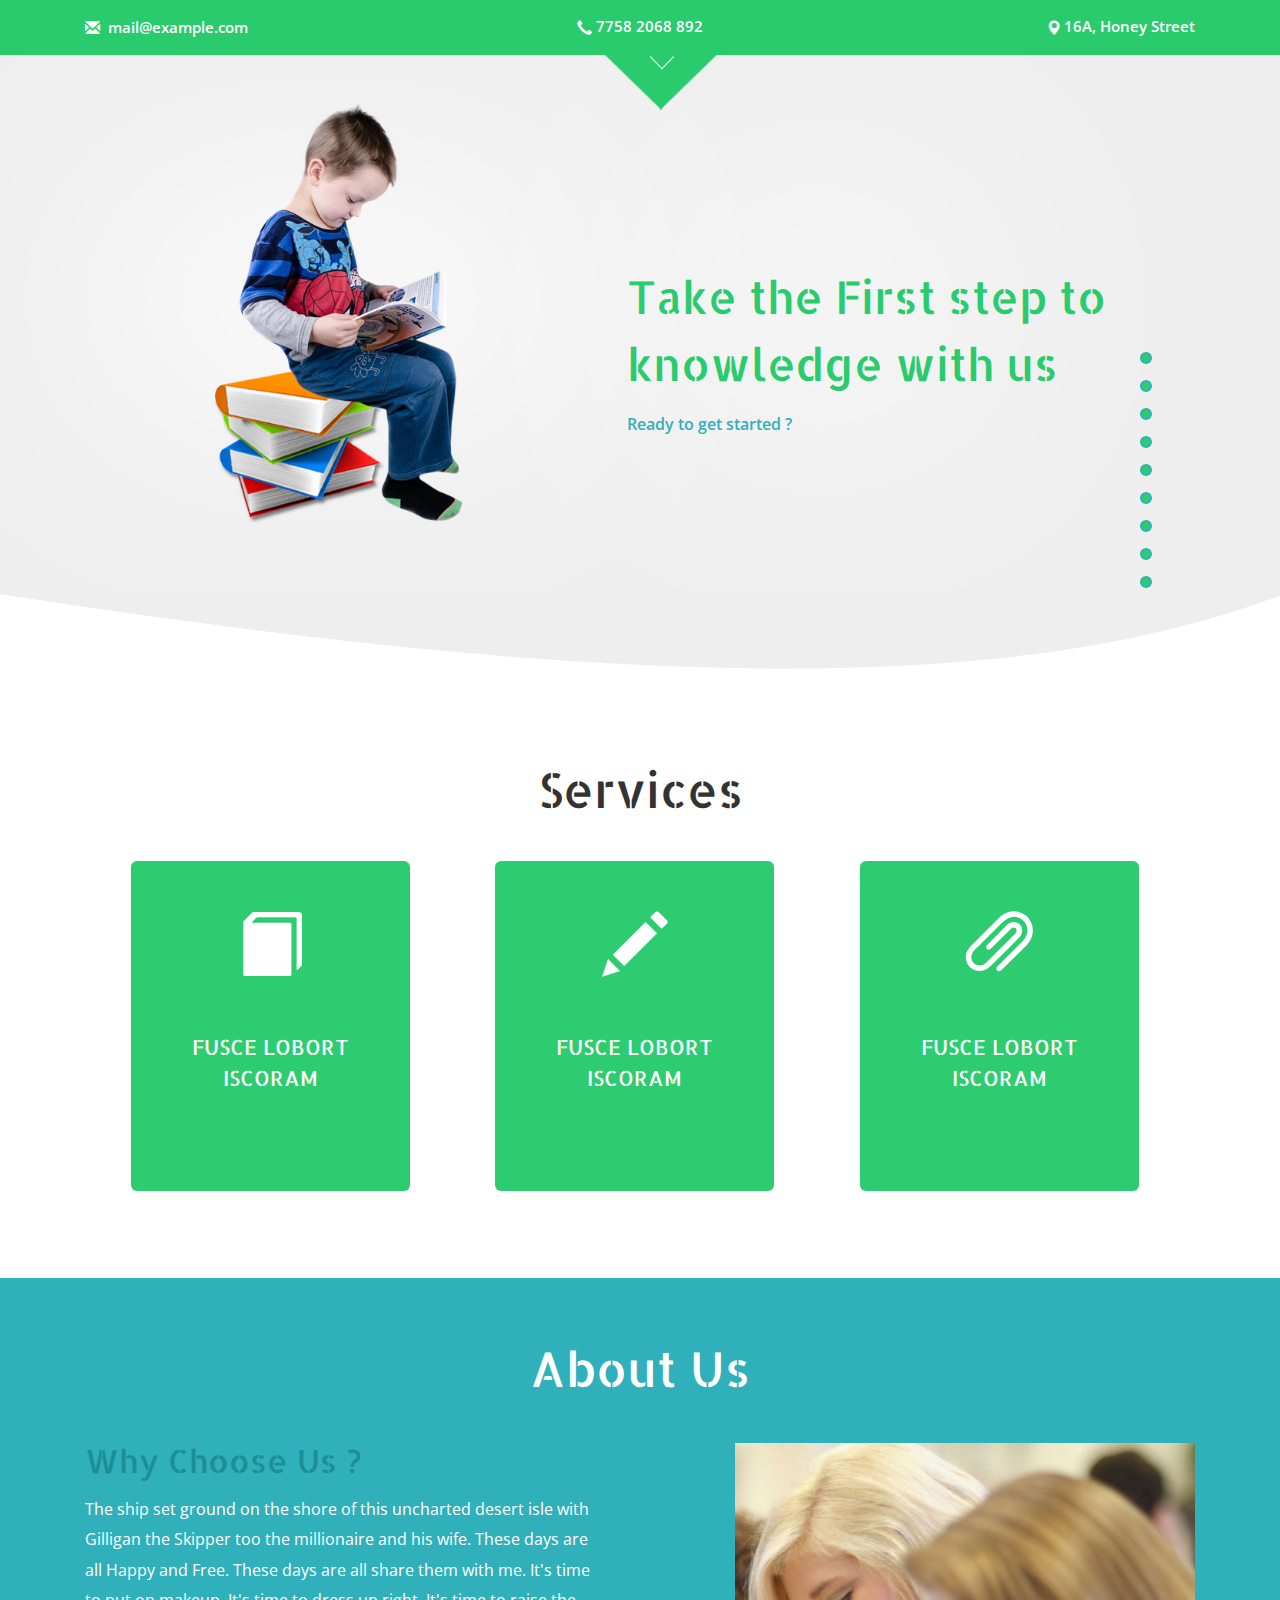
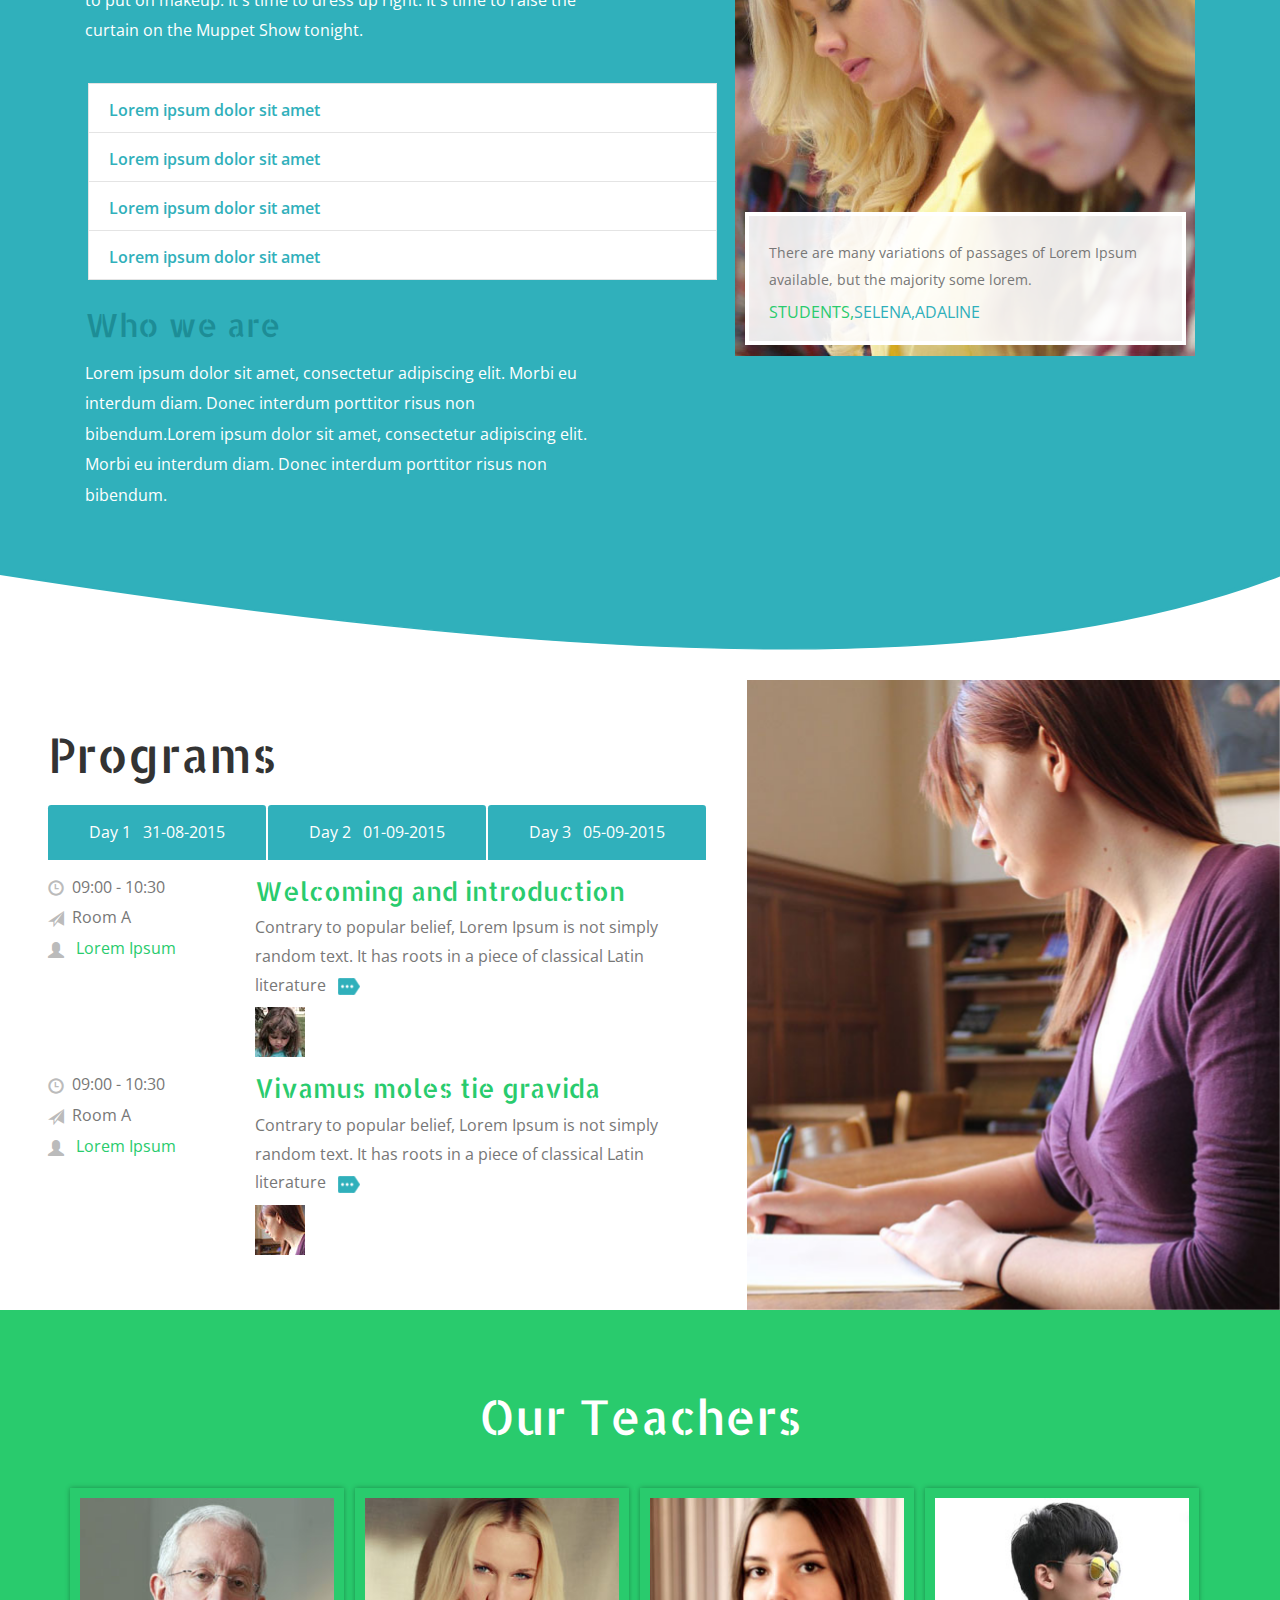
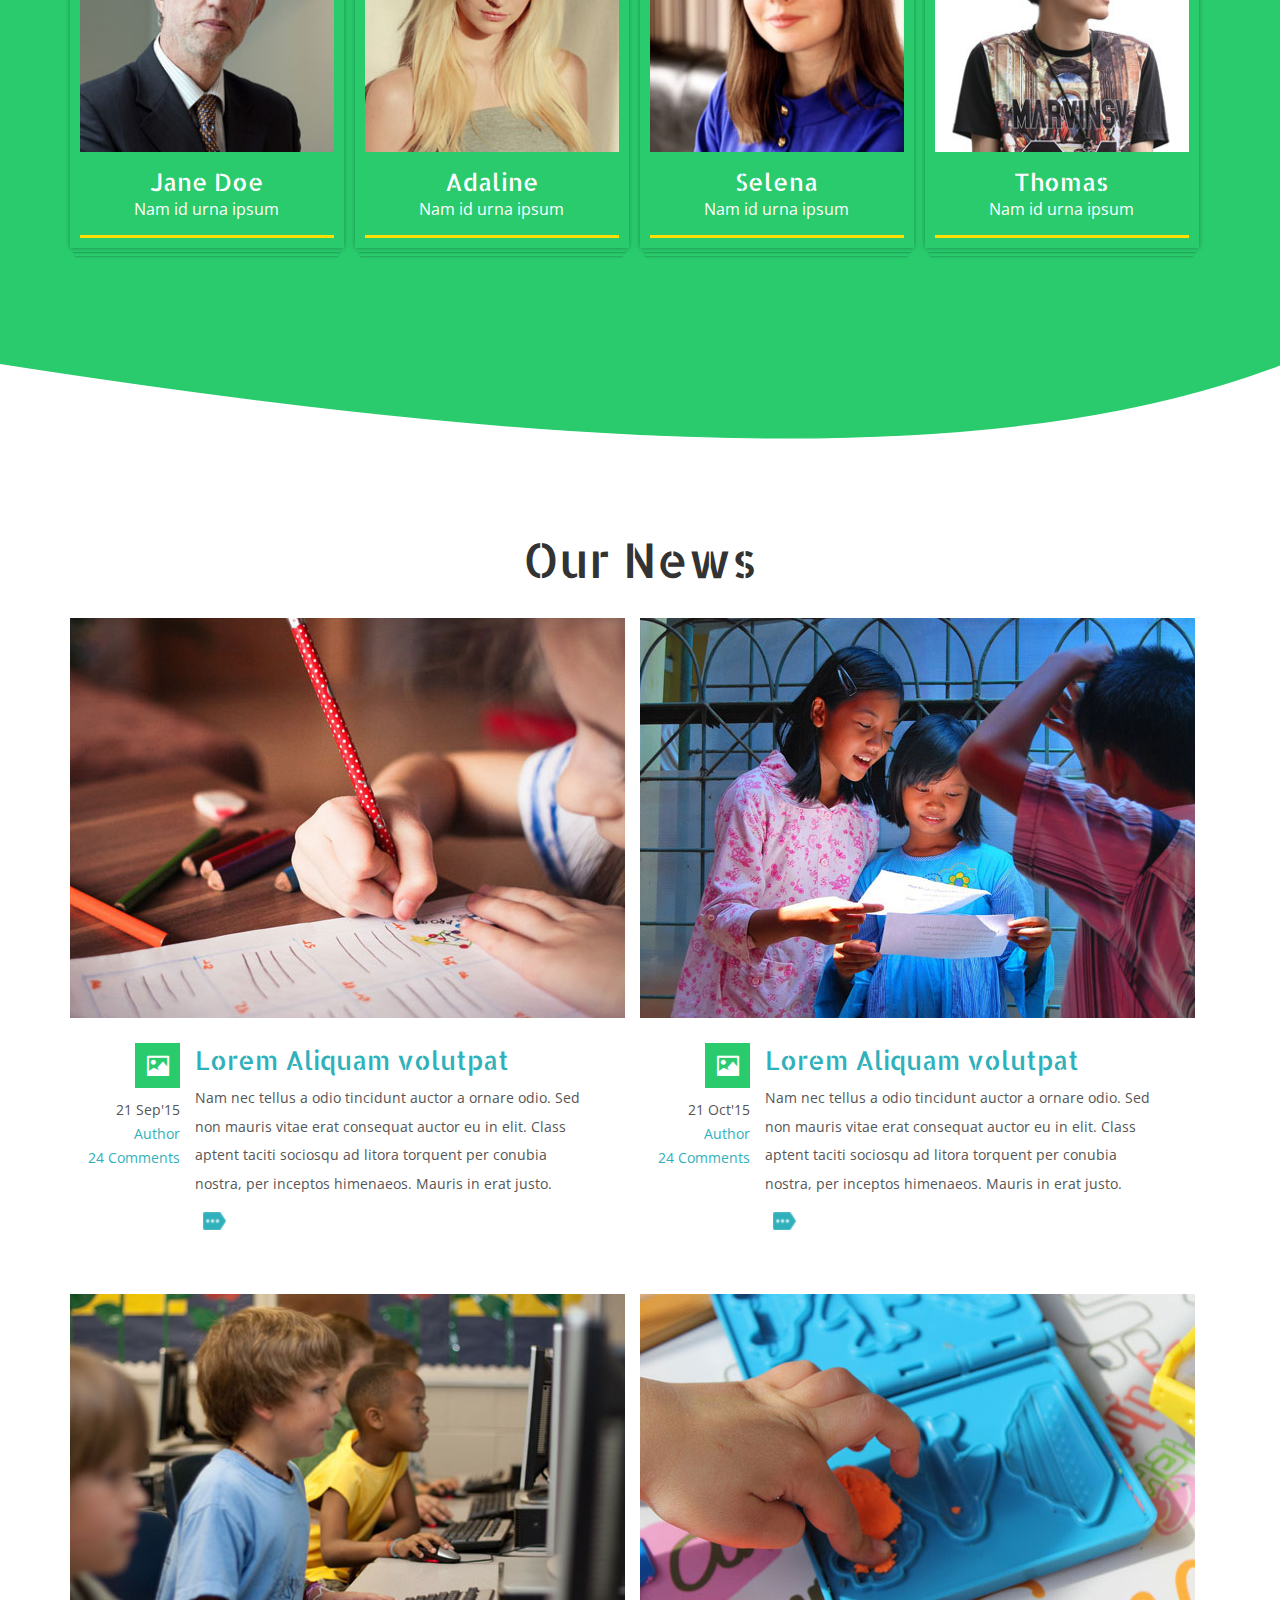
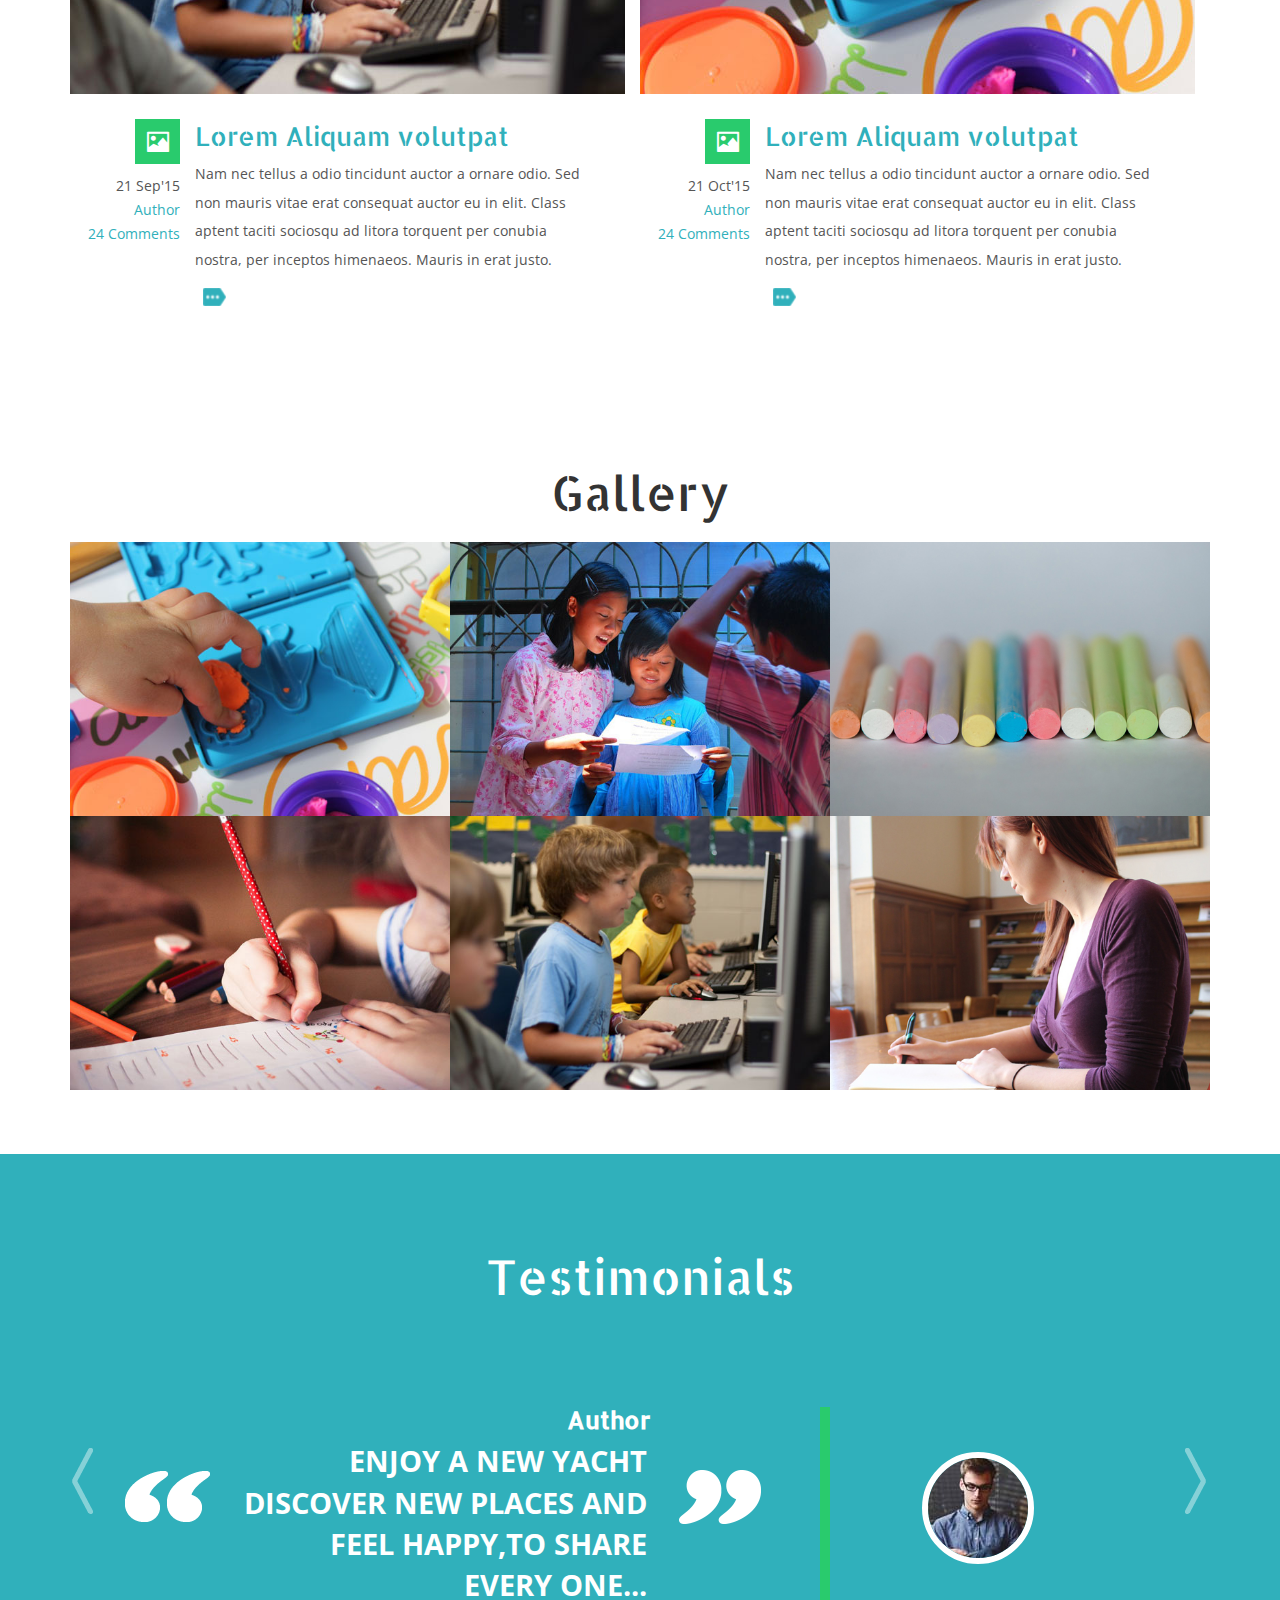
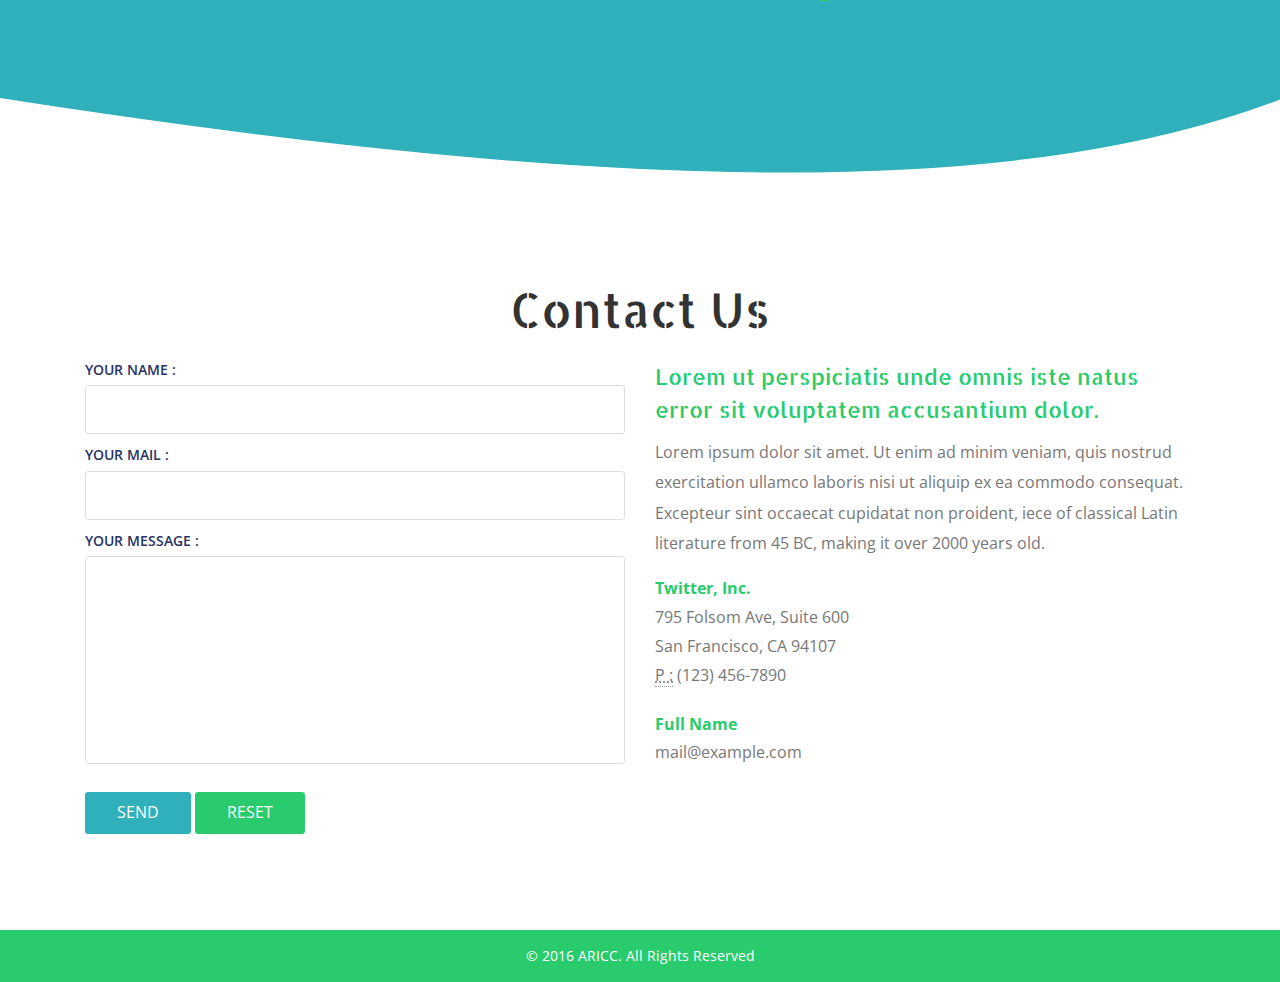
==== home.html @ 789b963a "Minor Changes" ====
﻿<!--
Author: W3layouts
Author URL: http://w3layouts.com
License: Creative Commons Attribution 3.0 Unported
License URL: http://creativecommons.org/licenses/by/3.0/
-->
<!DOCTYPE HTML>
<html>
<head>
<title>ARICC | Home</title>
<meta name="viewport" content="width=device-width, initial-scale=1">
<meta http-equiv="Content-Type" content="text/html; charset=utf-8" />
<meta name="keywords" content="" />
<script type="application/x-javascript"> addEventListener("load", function() { setTimeout(hideURLbar, 0); }, false); function hideURLbar(){ window.scrollTo(0,1); } </script>
<link href="css/bootstrap.css" rel='stylesheet' type='text/css' />
<!-- Custom Theme files -->
<link href="css/style.css" rel='stylesheet' type='text/css' />	
<link href="css/swipebox.css" rel='stylesheet' type='text/css' />
<script src="js/jquery-1.11.1.min.js"></script>
<script src="js/bootstrap.min.js"></script>
<script type="text/javascript" src="js/move-top.js"></script>
<script type="text/javascript" src="js/easing.js"></script>
<link href='//fonts.googleapis.com/css?family=Open+Sans:400,600,700' rel='stylesheet' type='text/css'>
<!--/script-->
<script src="js/modernizr.custom.97074.js"></script>

<script type="text/javascript">
			jQuery(document).ready(function($) {
				$(".scroll").click(function(event){		
					event.preventDefault();
					$('html,body').animate({scrollTop:$(this.hash).offset().top},900);
				});
			});
</script>
	<!--script-->
<script src="js/jquery.swipebox.min.js"></script> 
					<script type="text/javascript">
						jQuery(function($) {
							$(".swipebox").swipebox();
						});
					</script>


</head>
<body>
	<!--header-->
	          <ul class="side_nav">
							<li><a class="active scroll" href="#home"></a></li>
							<li><a class="scroll" href="#services"></a></li>
								<li><a class="scroll" href="#about"></a></li>
								<li><a class="scroll" href="#program"></a></li>
								<li><a class="scroll" href="#team"></a></li>
								<li><a class="scroll" href="#new"></a></li>
								<li><a class="scroll" href="#gallery"></a></li>
								<li><a class="scroll" href="#test"></a></li>
								<li><a class="scroll" href="#contact"></a></li>
					</ul>

	<div class="header-section" id="home">
		<div class="header-top">
		     <div class="container">
			   <div class="inner-head">
			     <p class="col-md-4 mail"><i class="glyphicon glyphicon-envelope"></i><a href="mailto:info@example.com">mail@example.com</a></p>
			     <p class="col-md-4 phone"><i class="glyphicon glyphicon-earphone"></i> 7758 2068 892</p>
			     <p class="col-md-4 location"><i class="glyphicon glyphicon-map-marker"></i>16A, Honey Street</p>
				   <div class="clearfix"></div>
               </div>
             </div>
			 <div class="down"><a class="scroll" href="#about"><img src="images/down.png" alt=""/></a></div>
       </div>
			<!--logo-->
		</div>
		<!--banner-->
       <div class="banner">
			<div class="banner-top">
			   <h3>Take the First step
			   to knowledge with us </h3>
			   <a class="ready" href="#">Ready to get started ? </a>
		    </div>
	   </div>
   <svg id="curveDownColor" xmlns="http://www.w3.org/2000/svg" version="1.1" width="100%" height="100" viewBox="0 0 100 100" preserveAspectRatio="none">
				<path d="M0 0 C 50 100 80 100 100 0 Z"></path>
			</svg>
   <!--start-services-->
	<div class="services" id="services">
	 	  <div class="container">
		  <h3 class="tittle">Services </h3>
	 		<div class="box2">
	 		   <div class="col-md-4 s-1"><a href="#">
	 		   	<div class="view view-fifth">
                      <i class="glyphicon glyphicon-book"></i>
                    <div class="mask">
                        <h4>Vivamus moles tie gravida turpis</h4>
                        <p>A wonderful serenity has taken possession of my entire soul,  I enjoy with my whole heart.</p>
                         <p class="p2">A wonderful serenity has taken possession of my entire soul, I enjoy with my whole heart.</p>
                     </div>
                    <h3>Fusce lobort<br> iscoram</h3>
				    </div>
				  </a>

				</div>
		<div class="col-md-4 s-2"><a href="#">
	 		   	<div class="view view-fifth">
                      <i class="glyphicon glyphicon-pencil"></i>
                    <div class="mask">
                        <h4>Vivamus moles tie gravida turpis</h4>
                        <p>A wonderful serenity has taken possession of my entire soul,  I enjoy with my whole heart.</p>
                         <p class="p2">A wonderful serenity has taken possession of my entire soul, I enjoy with my whole heart.</p>
                     </div>
                    <h3>Fusce lobort<br> iscoram</h3>
				    </div>
				  </a>

				</div>
			  <div class="col-md-4 s-3"><a href="#">
	 		   	<div class="view view-fifth">
                     <i class="glyphicon glyphicon-paperclip"></i>
                    <div class="mask">
                        <h4>Vivamus moles tie gravida turpis</h4>
                        <p>A wonderful serenity has taken possession of my entire soul,  I enjoy with my whole heart.</p>
                         <p class="p2">A wonderful serenity has taken possession of my entire soul, I enjoy with my whole heart.</p>
                     </div>
                    <h3>Fusce lobort<br> iscoram</h3>
				    </div>
				  </a>

				</div>
				<div class="clearfix"></div>
		     </div>
	 	    </div>
	 	</div>
	<!--end-about-->
	<!--about-->
<!--about-->
	   <div class="about" id="about">
		     <div class="container">
			 	<h3 class="tittle ab">About Us</h3>
				 <div class="about-top">
				     <div class="col-md-7 info">
					    <h5>Why Choose Us ?</h5>
						  <p>The ship set ground on the shore of this uncharted desert isle with Gilligan the Skipper too the millionaire and his wife. These days are all Happy and Free. These days are all share them with me. It's time to put on makeup. It's time to dress up right. It's time to raise the curtain on the Muppet Show tonight.</p>
					     <section class="ac-container">
									<div>
										<input id="ac-1" name="accordion-1" type="checkbox" />
										<label for="ac-1">Lorem ipsum dolor sit amet</label>
										<article class="ac-small">
											<p>Well, the way they make shows is, they make one show. That show's called a pilot. Then they show that show to the people who make shows, and on the strength of that one show they decide if they're going to make more shows.</p>
										</article>
									</div>
									<div>
										<input id="ac-2" name="accordion-1" type="checkbox" />
										<label for="ac-2">Lorem ipsum dolor sit amet</label>
										<article class="ac-medium">
											<p>Like you, I used to think the world was this great place where everybody lived by the same standards I did, then some kid with a nail showed me I was living in his world, a world where chaos rules not order, a world where righteousness is not rewarded. That's Cesar's world, and if you're not willing to play by his rules, then you're gonna have to pay the price. </p>
										</article>
									</div>
									<div>
										<input id="ac-3" name="accordion-1" type="checkbox" />
										<label for="ac-3">Lorem ipsum dolor sit amet</label>
										<article class="ac-large">
											<p>You think water moves fast? You should see ice. It moves like it has a mind. Like it knows it killed the world once and got a taste for murder. After the avalanche, it took us a week to climb out. Now, I don't know exactly when we turned on each other, but I know that seven of us survived the slide... and only five made it out. Now we took an oath, that I'm breaking now. We said we'd say it was the snow that killed the other two, but it wasn't. Nature is lethal but it doesn't hold a candle to man. </p>
										</article>
									</div>
									<div>
										<input id="ac-4" name="accordion-1" type="checkbox" />
										<label for="ac-4">Lorem ipsum dolor sit amet</label>
										<article class="ac-large">
											<p>You see? It's curious. Ted did figure it out - time travel. And when we get back, we gonna tell everyone. How it's possible, how it's done, what the dangers are. But then why fifty years in the future when the spacecraft encounters a black hole does the computer call it an 'unknown entry event'? Why don't they know? If they don't know, that means we never told anyone. And if we never told anyone it means we never made it back. Hence we die down here. Just as a matter of deductive logic. </p>
										</article>
									</div>
								</section>

								<div class="ab-bottom">
								   <h5>Who we are</h5>
								   <p>Lorem ipsum dolor sit amet, consectetur adipiscing elit. Morbi eu interdum diam. Donec interdum porttitor risus non bibendum.Lorem ipsum dolor sit amet, consectetur adipiscing elit. Morbi eu interdum diam. Donec interdum porttitor risus non bibendum.</p>
								</div>
								 
					   </div>
				       <div class="col-md-5 ab-text">
					     <img src="images/ab.jpg" alt=""/>
						 <div class="quote-author-info padding5"><p>There are many variations of passages of Lorem Ipsum available, but the majority some lorem.</p>
						<div class="author-title"><span class="author-designation">Students,</span>Selena,Adaline</div>
						</div>
					   </div>
                       <div class="clearfix"></div>
					</div>
									
				 </div>
			 </div>
	<!--//about-->

			   <svg id="curveDownColor1" xmlns="http://www.w3.org/2000/svg" version="1.1" width="100%" height="100" viewBox="0 0 100 100" preserveAspectRatio="none">
				<path  d="M0 0 C 50 100 80 100 100 0 Z"></path>
			</svg>
			<!--//about-->
		<!--programs-->
 <div class="programs" id="program">
            <div class="col-md-7 grid_1_left">
              <h3 class="tittle pro">Programs</h3>
		      <div class="but_list">
		       <div class="bs-example bs-example-tabs" role="tabpanel" data-example-id="togglable-tabs">
				<ul id="myTab" class="nav nav-tabs nav-tabs1" role="tablist">
				  <li role="presentation" class="active"><a href="#home" id="home-tab" role="tab" data-toggle="tab" aria-controls="home" aria-expanded="true">Day 1&nbsp;&nbsp;&nbsp;31-08-2015</a></li>
				  <li role="presentation"><a href="#profile" role="tab" id="profile-tab" data-toggle="tab" aria-controls="profile">Day 2&nbsp;&nbsp;&nbsp;01-09-2015</a></li>
				  <li role="presentation"><a href="#profile1" role="tab" id="profile-tab1" data-toggle="tab" aria-controls="profile1">Day 3&nbsp;&nbsp;&nbsp;05-09-2015</a></li>
				</ul>
			<div id="myTabContent" class="tab-content">
			  <div role="tabpanel" class="tab-pane fade in active" id="home" aria-labelledby="home-tab">
			    <div class="events_box">
			    	<div class="event_left"><div class="event_left-item">
			    		<div class="icon_2"><i class="glyphicon glyphicon-time"></i>09:00 - 10:30</div>
			    		<div class="icon_2"><i class="glyphicon glyphicon-send"></i>Room A</div>
			    		<div class="icon_2">
			    		  <div class="speaker">
			    			  <i class="glyphicon glyphicon-user"></i>
			    			  <div class="speaker_item">
			    			     <a href="#">Lorem Ipsum</a>
			    			  </div>
			    			  <div class="clearfix"></div></div>
			    		  </div>
			    		</div>
			    	</div>
			    	<div class="event_right">
			    		  <h3><a href="#">Welcoming and introduction</a></h3>
						  <p>Contrary to popular belief, Lorem Ipsum is not simply random text. It has roots in a piece of classical Latin literature <a class="button" href="#"><img src="images/read.png" alt=""></a></p>
						  <img src="images/t7.jpg" class="img-responsive" alt=""/>	
		    	    </div>
		    	    <div class="clearfix"></div>
			   </div>
			   <div class="events_box">
			    	<div class="event_left"><div class="event_left-item">
			    		<div class="icon_2"><i class="glyphicon glyphicon-time"></i>09:00 - 10:30</div>
			    		<div class="icon_2"><i class="glyphicon glyphicon-send"></i>Room A</div>
			    		<div class="icon_2">
			    		  <div class="speaker">
			    			  <i class="glyphicon glyphicon-user"></i>
			    			  <div class="speaker_item">
			    			     <a href="#">Lorem Ipsum</a>
			    			  </div>
			    			  <div class="clearfix"></div></div>
			    		  </div>
			    		</div>
			    	</div>
			    	<div class="event_right">
			    		  <h3><a href="#">Vivamus moles tie gravida</a></h3>
						  <p>Contrary to popular belief, Lorem Ipsum is not simply random text. It has roots in a piece of classical Latin literature <a class="button" href="#"><img src="images/read.png" alt=""></a></p>
						  <img src="images/t9.jpg" class="img-responsive" alt=""/>	
		    	    </div>
		    	    <div class="clearfix"></div>
			   </div>
			  </div>
			  <div role="tabpanel" class="tab-pane fade" id="profile" aria-labelledby="profile-tab">
			    <div class="events_box">
			    	<div class="event_left"><div class="event_left-item">
			    		<div class="icon_2"><i class="glyphicon glyphicon-time"></i>09:00 - 10:30</div>
			    		<div class="icon_2"><i class="glyphicon glyphicon-send"></i>Room A</div>
			    		<div class="icon_2">
			    		  <div class="speaker">
			    			  <i class="glyphicon glyphicon-user"></i>
			    			  <div class="speaker_item">
			    			     <a href="#">Lorem Ipsum</a>
			    			  </div>
			    			  <div class="clearfix"></div></div>
			    		  </div>
			    		</div>
			    	</div>
			    	<div class="event_right">
			    		  <h3><a href="#">Contrary to popular belief</a></h3>
						  <p>Contrary to popular belief, Lorem Ipsum is not simply random text. It has roots in a piece of classical Latin literature <a class="button" href="#"><img src="images/read.png" alt=""></a></p>
						  <img src="images/t9.jpg" class="img-responsive" alt=""/>	
		    	    </div>
		    	    <div class="clearfix"></div>
			   </div>
			   <div class="events_box">
			    	<div class="event_left"><div class="event_left-item">
			    		<div class="icon_2"><i class="glyphicon glyphicon-time"></i>09:00 - 10:30</div>
			    		<div class="icon_2"><i class="glyphicon glyphicon-send"></i>Room A</div>
			    		<div class="icon_2">
			    		  <div class="speaker">
			    			  <i class="glyphicon glyphicon-user"></i>
			    			  <div class="speaker_item">
			    			     <a href="#">Lorem Ipsum</a>
			    			  </div>
			    			  <div class="clearfix"></div></div>
			    		  </div>
			    		</div>
			    	</div>
			    	<div class="event_right">
			    		  <h3><a href="#">Lorem Ipsum is not simply</a></h3>
						  <p>Contrary to popular belief, Lorem Ipsum is not simply random text. It has roots in a piece of classical Latin literature <a class="button" href="#"><img src="images/read.png" alt=""></a></p>
						  <img src="images/t7.jpg" class="img-responsive" alt=""/>	
		    	    </div>
		    	    <div class="clearfix"></div>
			   </div>
			</div>
			<div role="tabpanel" class="tab-pane fade" id="profile1" aria-labelledby="profile-tab1">
			    <div class="events_box">
			    	<div class="event_left"><div class="event_left-item">
			    		<div class="icon_2"><i class="glyphicon glyphicon-time"></i>09:00 - 10:30</div>
			    		<div class="icon_2"><i class="glyphicon glyphicon-send"></i>Room A</div>
			    		<div class="icon_2">
			    		  <div class="speaker">
			    			  <i class="glyphicon glyphicon-user"></i>
			    			  <div class="speaker_item">
			    			     <a href="#">Lorem Ipsum</a>
			    			  </div>
			    			  <div class="clearfix"></div></div>
			    		  </div>
			    		</div>
			    	</div>
			    	<div class="event_right">
			    		  <h3><a href="#">Welcoming and introduction</a></h3>
						  <p>Contrary to popular belief, Lorem Ipsum is not simply random text. It has roots in a piece of classical Latin literature <a class="button" href="#"><img src="images/read.png" alt=""></a></p>
						  <img src="images/t7.jpg" class="img-responsive" alt=""/>	
		    	    </div>
		    	    <div class="clearfix"></div>
			   </div>
			   <div class="events_box">
			    	<div class="event_left"><div class="event_left-item">
			    		<div class="icon_2"><i class="glyphicon glyphicon-time"></i>09:00 - 10:30</div>
			    		<div class="icon_2"><i class="glyphicon glyphicon-send"></i>Room A</div>
			    		<div class="icon_2">
			    		  <div class="speaker">
			    			  <i class="glyphicon glyphicon-user"></i>
			    			  <div class="speaker_item">
			    			     <a href="#">Lorem Ipsum</a>
			    			  </div>
			    			  <div class="clearfix"></div></div>
			    		  </div>
			    		</div>
			    	</div>
			    	<div class="event_right">
			    		  <h3><a href="#">Contrary to popular belief</a></h3>
						  <p>Contrary to popular belief, Lorem Ipsum is not simply random text. It has roots in a piece of classical Latin literature <a class="button" href="#"><img src="images/read.png" alt=""></a></p>
						  <img src="images/t9.jpg" class="img-responsive" alt=""/>	
		    	    </div>
		    	    <div class="clearfix"></div>
			    </div>
			   </div>
		     </div>
		    </div>
		   </div>
      </div>
            <div class="col-md-5 news">
             </div>
 
      <div class="clearfix"> </div>
    </div>
<!--team-starts-->
	<div class="team" id="team">
		<div class="container">
				<h3 class="tittle ab">Our Teachers</h3>
			<div class="team-bottom">
				<div class="col-md-3 team-left">
					<a href="#">
						<img src="images/l1.jpg" alt="">
						<div class="captn">
							<h4>Jane Doe</h4>
							<p>Nam id urna ipsum</p>
						</div>
						<div class="team-text">
							<h5>Jane Doe</h5>
							<p>Nam id urna ipsum</p>
						</div>
					</a>					
				</div>
				<div class="col-md-3 team-left ">
					<a href="#">
						<img src="images/l2.jpg" alt="">
						<div class="captn">
							<h4>Adaline</h4>
							<p>Nam id urna ipsum</p>
						</div>
						<div class="team-text">
							<h5>Adaline</h5>
							<p>Nam id urna ipsum</p>
						</div>
					</a>					
				</div>
				<div class="col-md-3 team-left ">
					<a href="#">
						<img src="images/l3.jpg" alt="">
						<div class="captn">
							<h4>Selena</h4>
							<p>Nam id urna ipsum</p>
						</div>
						<div class="team-text">
							<h5>Selena</h5>
							<p>Nam id urna ipsum</p>
						</div>
					</a>					
				</div>
				<div class="col-md-3 team-left ">
					<a href="#">
						<img src="images/l4.jpg" alt="">
						<div class="captn">
							<h4>Thomas</h4>
							<p>Nam id urna ipsum</p>
						</div>
						<div class="team-text">
							<h5>Thomas</h5>
							<p>Nam id urna ipsum</p>
						</div>
					</a>					
				</div>
				<div class="clearfix"></div>
			</div>
		</div>
	</div>
	   <svg id="curveDownColor2" xmlns="http://www.w3.org/2000/svg" version="1.1" width="100%" height="100" viewBox="0 0 100 100" preserveAspectRatio="none">
				<path  d="M0 0 C 50 100 80 100 100 0 Z"></path>
			</svg>
	<!--//team-end-->
<!--start-news-->
		<div class="news-main" id="new">
		    <div class="container">
				<h3 class="tittle two">Our News</h3>
			 <div class="news-article">
			  <div class="col-md-6 article-post">
				<a href="#" ><img src="images/n1.jpg" alt="img07"/></a>
				<div class="col-md-3 post-meta">
					<div class="meta-icon">
						<div class="pic">
						 	  <a href="#" ><i class="glyphicon glyphicon-picture"></i></a>
						</div>
					</div>
					<ul class="ad-info">
					     <li>21 Sep'15</li>
						 <li> <a href="#">Author</a></li>
						 <li> <a href="#">24 Comments</a></li>
					</ul>
					<div class="clearfix"> </div>
				  </div>
				<div class="col-md-9 post-details">
					<a href="#"><h3>Lorem Aliquam volutpat</h3></a>
					<p>Nam nec tellus a odio tincidunt auctor a ornare odio. Sed non  mauris vitae erat consequat auctor eu in elit. Class aptent taciti sociosqu ad litora torquent per conubia nostra, per inceptos himenaeos. Mauris in erat justo.</p>
					<div class="read">
						<a class="button" href="#"><img src="images/read.png" alt="" /></a>
					</div>

				</div>
				<!--post-details-->	
				<div class="clearfix"> </div>
				</div>	
				 <div class="col-md-6 article-post">
				<a href="#" ><img src="images/n2.jpg" alt="img07"/></a>
				<div class="col-md-3 post-meta">
					<div class="meta-icon">
						<div class="pic">
						 	<a href="#" ><i class="glyphicon glyphicon-picture"></i></a>
						</div>
					</div>
					<ul class="ad-info">
					     <li>21 Oct'15</li>
						 <li> <a href="#">Author</a></li>
						 <li> <a href="#">24 Comments</a></li>
					</ul>
					<div class="clearfix"> </div>
				  </div>
				<div class="col-md-9 post-details">
					<a href="#"><h3>Lorem Aliquam volutpat</h3></a>
					<p>Nam nec tellus a odio tincidunt auctor a ornare odio. Sed non  mauris vitae erat consequat auctor eu in elit. Class aptent taciti sociosqu ad litora torquent per conubia nostra, per inceptos himenaeos. Mauris in erat justo.</p>
					<div class="read">
						<a class="button" href="#"><img src="images/read.png" alt="" /></a>
					</div>

				</div>
				<!--post-details-->	
				<div class="clearfix"> </div>
				</div>	
			    <div class="clearfix"> </div>				
			</div>
				 <div class="news-article second">
			  <div class="col-md-6 article-post">
				<a href="#" ><img src="images/n3.jpg" alt="img07"/></a>
				<div class="col-md-3 post-meta">
					<div class="meta-icon">
						<div class="pic">
						 	  <a href="#" ><i class="glyphicon glyphicon-picture"></i></a>
						</div>
					</div>
					<ul class="ad-info">
					     <li>21 Sep'15</li>
						 <li> <a href="#">Author</a></li>
						 <li> <a href="#">24 Comments</a></li>
					</ul>
					<div class="clearfix"> </div>
				  </div>
				<div class="col-md-9 post-details">
					<a href="#"><h3>Lorem Aliquam volutpat</h3></a>
					<p>Nam nec tellus a odio tincidunt auctor a ornare odio. Sed non  mauris vitae erat consequat auctor eu in elit. Class aptent taciti sociosqu ad litora torquent per conubia nostra, per inceptos himenaeos. Mauris in erat justo.</p>
					<div class="read">
						<a class="button" href="#"><img src="images/read.png" alt="" /></a>
					</div>

				</div>
				<!--post-details-->	
				<div class="clearfix"> </div>
				</div>	
				 <div class="col-md-6 article-post">
				<a href="#" ><img src="images/n4.jpg" alt="img07"/></a>
				<div class="col-md-3 post-meta">
					<div class="meta-icon">
						<div class="pic">
						 	<a href="#" ><i class="glyphicon glyphicon-picture"></i></a>
						</div>
					</div>
					<ul class="ad-info">
					     <li>21 Oct'15</li>
						 <li> <a href="#">Author</a></li>
						 <li> <a href="#">24 Comments</a></li>
					</ul>
					<div class="clearfix"> </div>
				  </div>
				<div class="col-md-9 post-details">
					<a href="#"><h3>Lorem Aliquam volutpat</h3></a>
					<p>Nam nec tellus a odio tincidunt auctor a ornare odio. Sed non  mauris vitae erat consequat auctor eu in elit. Class aptent taciti sociosqu ad litora torquent per conubia nostra, per inceptos himenaeos. Mauris in erat justo.</p>
					<div class="read">
						<a class="button" href="#"><img src="images/read.png" alt="" /></a>
					</div>

				</div>
				<!--post-details-->	
				<div class="clearfix"> </div>
				</div>	
			    <div class="clearfix"> </div>				
			</div>
		</div>
	</div>
<!--start-gallery-->
<div class="gallery" id="gallery">
	<div class="container">
		       <h3 class="tittle">Gallery</h3>
			<div class="top-gallery">
				<div class="col-md-4 gallery-grid gallery1">
					<a href="images/n4.jpg" class="swipebox"><img src="images/n4.jpg" class="img-responsive" alt="/">
						<div class="textbox">
							<h4>Tuition</h4>
							<p>Welcome</p>
							
						</div>
				</a>
				</div>
				<div class="col-md-4 gallery-grid gallery1">
					<a href="images/n3.jpg" class="swipebox"><img src="images/n2.jpg" class="img-responsive" alt="/">
						<div class="textbox">
							<h4>Tuition</h4>
							<p>Welcome</p>
						
						</div>
				</a>
				</div>
				<div class="col-md-4 gallery-grid gallery1">
					<a href="images/n5.jpg" class="swipebox"><img src="images/n5.jpg" class="img-responsive" alt="/">
						<div class="textbox">
							<h4>Tuition</h4>
							<p>Welcome</p>
							
						</div>
				</a>
				</div>
				<div class="col-md-4 gallery-grid gallery1">
					<a href="images/n1.jpg" class="swipebox"><img src="images/n1.jpg" class="img-responsive" alt="/">
						<div class="textbox">
							<h4>Tuition</h4>
							<p>Welcome</p>
							
						</div>
				</a>
				</div>
				<div class="col-md-4 gallery-grid gallery1">
					<a href="images/n3.jpg" class="swipebox"><img src="images/n3.jpg" class="img-responsive" alt="/">
						<div class="textbox">
							<h4>Tuition</h4>
							<p>Welcome</p>
							
						</div>
					</a>
				</div>
				<div class="col-md-4 gallery-grid gallery1">
					<a href="images/n6.jpg" class="swipebox"><img src="images/n6.jpg" class="img-responsive" alt="/">
						<div class="textbox">
							<h4>Tuition</h4>
							<p>Welcome</p>
					   </div>
				   </a>
				</div>
				<div class="clearfix"> </div>
			</div>
		</div>	
	</div>
	<!--//gallery-->
<!--start-testimonial-->
		<div class="testimonial" id="test">
	        <div class="container">
			   <h3 class="tittle ab">Testimonials</h3>
		      <div class="wmuSlider example1">
							   <div class="wmuSliderWrapper">
								   <article style="position: absolute; width: 100%; opacity: 0;">
								   	<div class="grid-matter-bottom">
								   		<div class="col-sm-8 testimonilal_left">
								   			<h3>Auth<span class="m_5">or</span></h3>
											<p><span class="quotes"> </span>Enjoy a New Yacht
											Discover New Places and
											Feel Happy,to Share  
											Every One...<span class="quote_down"></span></p>
										</div>
										<div class="col-sm-4">
										  <div class="testimonilal_right">
											<img class="img-responsive" src="images/c1.jpg" alt="" />
										  </div>
										</div>
										<div class="clearfix"> </div>
									 </div>
								 	</article>
								 	 <article style="position: absolute; width: 100%; opacity: 0;">
								 	   <div class="grid-matter-bottom">
								   		<div class="col-sm-8 testimonilal_left">
								   			<h3>Auth<span class="m_5">or</span></h3>
											<p><span class="quotes"> </span>Enjoy a New Yacht
											Discover New Places and
											Feel Happy,to Share  
											Every One...<span class="quote_down"></span></p>
										</div>
										<div class="col-sm-4">
										  <div class="testimonilal_right">
											<img class="img-responsive" src="images/c2.jpg" alt="" />
										  </div>
										</div>
										<div class="clearfix"> </div>
									 </div>
								 	</article>
								 	 <article style="position: absolute; width: 100%; opacity: 0;">
								 	 	<div class="grid-matter-bottom">
								   		<div class="col-sm-8 testimonilal_left">
								   			<h3>Auth<span class="m_5">or</span></h3>
										<p><span class="quotes"> </span>Enjoy a New Yacht
											Discover New Places and
											Feel Happy,to Share  
											Every One...<span class="quote_down"></span></p>
										</div>
										<div class="col-sm-4">
										  <div class="testimonilal_right">
											<img class="img-responsive" src="images/c1.jpg" alt="" />
										  </div>
										</div>
										<div class="clearfix"> </div>
									 </div>
								 	</article>
								 </div>
				         </div>
				            <script src="js/jquery.wmuSlider.js"></script> 
							  <script>
				       			$('.example1').wmuSlider();         
				   		     </script> 	           	         
		   </div>
    </div>

			   <svg id="curveDownColor1" xmlns="http://www.w3.org/2000/svg" version="1.1" width="100%" height="100" viewBox="0 0 100 100" preserveAspectRatio="none">
				<path  d="M0 0 C 50 100 80 100 100 0 Z"></path>
			</svg>
<!--contact -->
			 <div id="contact" class="contact">
				<div class="container">
				   <h3 class="tittle">Contact Us</h3>
					 <div class="col-md-6 box">
                          <!--contact-form-->
						<form>
							<p class="your-para">Your Name :</p>
							<input type="text" value="" onfocus="this.value='';" onblur="if (this.value == '') {this.value ='';}">
							<p class="your-para">Your Mail :</p>
							<input type="text" value="" onfocus="this.value='';" onblur="if (this.value == '') {this.value ='';}">
							<p class="your-para">Your Message :</p>
							<textarea cols="77" rows="6" onfocus="this.value='';" onblur="if (this.value == '') {this.value = '';}"></textarea>

                                <ul class="actions">
									<li><input type="submit" class="style1" value="Send" /></li>
									<li><input type="reset" class="style2" value="Reset" /></li>
								</ul>			
						   </form>
				        </div>
						 <div class="col-md-6 contact-info">
						       <h6>Lorem ut perspiciatis unde omnis iste natus error sit voluptatem accusantium dolor.</h6>
							   <p>Lorem ipsum dolor sit amet. Ut enim ad minim veniam, quis nostrud exercitation ullamco laboris nisi ut aliquip ex ea commodo consequat. Excepteur sint occaecat cupidatat non proident, iece of classical Latin literature from 45 BC, making it over 2000 years old.</p>
								<div class="con-text">
										<address>
								  <strong>Twitter, Inc.</strong><br>
								  795 Folsom Ave, Suite 600<br>
								  San Francisco, CA 94107<br>
								  <abbr title="Phone">P :</abbr> (123) 456-7890
								</address>
								<address>
								  <strong>Full Name</strong><br>
								  <a href="mailto:info@example.com">mail@example.com</a>
							   </address>

								</div>
							</div>
					   <div class="clearfix"> </div>
		           </div>
			    </div>
          <!--//contact-->

	   <div class="copy">
		   <p>&copy; 2016 ARICC. All Rights Reserved</p>
	   </div>
	<!--start-smooth-scrolling-->
			<script type="text/javascript">
								jQuery(document).ready(function($) {
									$(".scroll").click(function(event){		
										event.preventDefault();
										$('html,body').animate({scrollTop:$(this.hash).offset().top},1000);
									});
								});
								</script>
							<!--start-smoth-scrolling-->
						<script type="text/javascript">
									$(document).ready(function() {
										/*
										var defaults = {
								  			containerID: 'toTop', // fading element id
											containerHoverID: 'toTopHover', // fading element hover id
											scrollSpeed: 1200,
											easingType: 'linear' 
								 		};
										*/
										
										$().UItoTop({ easingType: 'easeOutQuart' });
										
									});
								</script>
		<a href="#home" id="toTop" class="scroll" style="display: block;"> <span id="toTopHover" style="opacity: 1;"> </span></a>

</body>
</html>
---- css/style.css ----
/*--
License: Creative Commons Attribution 3.0 Unported
License URL: http://creativecommons.org/licenses/by/3.0/
--*/

html, body{
	font-family: 'Open Sans', sans-serif;
	font-size: 100%;
	background: #FFf;
}
body a,.grid_1,plan_1,plan_1.one,plan_1.two,i.icon1, i.icon2, i.icon3, i.icon4, i.icon5, i.icon6 {
	transition:0.5s all;
	-webkit-transition:0.5s all;
	-moz-transition:0.5s all;
	-o-transition:0.5s all;
	-ms-transition:0.5s all;
}
@font-face {
   font-family: 'AllertaStencil-Regular';
   src: url(../fonts/AllertaStencil-Regular.ttf)format('truetype');
}
a:hover{
 text-decoration:none;
}
input[type="button"],input[type="submit"],li.parallelogram{
	transition:0.5s all;
	-webkit-transition:0.5s all;
	-moz-transition:0.5s all;
	-o-transition:0.5s all;
	-ms-transition:0.5s all;
}
h1,h2,h3,h4,h5,h6{
	margin:0;
   font-family: 'AllertaStencil-Regular';
    font-weight: 400;
}	
p{
	margin:0;
	font-family: 'Open Sans', sans-serif;
}
ul{
	margin:0;
	padding:0;
}
label{
	margin:0;
}
.header-top {
     background-color: #404359;
}
ul.side_nav{
  position: fixed;
  right: 10%;
  top: 39%;
  z-index: 1;
}
ul.side_nav li{
display:block;
}
ul.side_nav li a{
	width:12px;
	height:12px;
	background: #2DCC70;
    border: 2px solid#30B0BB;
	border-radius:50%;
	-o-border-radius: 50%;
	-moz-border-radius: 50%;
	-webkit-border-radius: 50%;
	display:block;
	margin-bottom:1em;
}
ul.side_nav li a:hover{
	background:#53bed6;
	border:2px solid#53bed6;
}
.logo {
    float: left;
    background-color: #fff;
    padding: 2em 1em;
	width:34%;
}
.logo  a{
 display:block;
}
.logo a h1{
	    font-weight: 300;
    font-size: 4em;
    color: #404359;
    text-align: center
}
.logo a:hover{
	text-decoration: none;
}
.header-top {
    background-color:#29CB6D;
    padding: 1em 0;
	position:relative;
}
p.location,p.mail,p.phone{
    float: left;
    color: #fff;
    font-size: 0.95em;
		    font-weight: 600;
			    text-align: center;
}
p.location i,p.mail i,p.phone i{
 color:#fff;
}
p.mail a{
  color:#fff;
 font-size: 1em;
 margin:0 0.5em;
  vertical-align: middle;
}
i.glyphicon.glyphicon-map-marker {
    margin: 2px 3px;
}
p.location i, p.mail i, p.phone i {
    color: #fff;
}
.glyphicon {
    position: relative;
    top: 1px;
    display: inline-block;
    font-family: 'Glyphicons Halflings';
    font-style: normal;
    font-weight: normal;
    line-height: 1;
    -webkit-font-smoothing: antialiased;
    -moz-osx-font-smoothing: grayscale;
    vertical-align: middle;
}
.down {
       position: absolute;
    left: 46%;
    top: 96%;
	    z-index: 9999;
}
p.mail {
    text-align: left;
}
p.location {
    text-align: right;
}
/*--Slider--*/
#slider3,
#slider2,#slider4 {
  box-shadow: none;
  -moz-box-shadow: none;
  -webkit-box-shadow: none;
  margin: 0 auto;
}
.rslides_tabs {
  list-style: none;
  padding: 0;
  background: rgba(0,0,0,.25);
  box-shadow: 0 0 1px rgba(255,255,255,.3), inset 0 0 5px rgba(0,0,0,1.0);
  -moz-box-shadow: 0 0 1px rgba(255,255,255,.3), inset 0 0 5px rgba(0,0,0,1.0);
  -webkit-box-shadow: 0 0 1px rgba(255,255,255,.3), inset 0 0 5px rgba(0,0,0,1.0);
  font-size: 18px;
  list-style: none;
  margin: 0 auto 50px;
  max-width: 540px;
  padding: 10px 0;
  text-align: center;
  width: 100%;
}
.rslides_tabs li {
  display: inline;
  float: none;
  margin-right: 1px;
}
.rslides_tabs a {
  width: auto;
  line-height: 20px;
  padding: 9px 20px;
  height: auto;
  background: transparent;
  display: inline;
}
.rslides_tabs li:first-child {
  margin-left: 0;
}
.rslides_tabs .rslides_here a {
  background: rgba(255,255,255,.1);
  color: #fff;
  font-weight: bold;
}
.events {
  list-style: none;
}
.callbacks_container {
  position: relative;
  float: left;
  width: 100%;
}
.callbacks {
  position: relative;
  list-style: none;
  overflow: hidden;
  width: 100%;
  padding: 0;
  margin: 0;
}
.callbacks li {
  position: absolute;
  left: 0;
  top: 0;
}
.callbacks img {
  position: relative;
  z-index: 1;
  height: auto;
  border: 0;
}
.callbacks .caption {
	display: block;
	position: absolute;
	z-index: 2;
	font-size: 20px;
	text-shadow: none;
	color: #fff;
	left: 0;
	right: 0;
	padding: 10px 20px;
	margin: 0;
	max-width: none;
	top: 10%;
	text-align: center;
}
.callbacks_nav {
     position: absolute;
    -webkit-tap-highlight-color: rgba(0,0,0,0);
    top:32%;
    left: 0;
    opacity: 0.7;
    z-index: 3;
    text-indent: -9999px;
    overflow: hidden;
    text-decoration: none;
    height: 82px;
    width: 29px;
    background: transparent url("../images/arrows.png") no-repeat left top;
    margin-top: 1%;
}
.callbacks_nav:active {
	opacity: 1.0;
}
.callbacks_nav.next {
  left: auto;
  background-position: right top;
  right:0px;
}
.callbacks2_nav:active {
	opacity: 1.0;
}
.callbacks_nav.prev {
  right: auto;
  background-position: left top;
  left: 0px;
}
#slider3-pager a ,#slider2-pager a,#slider4-pager a{
  display: inline-block;
}
#slider3-pager span,#slider2-pager span,#slider4-pager span{
  float: left;
}
#slider3-pager span,#slider2-pager span,#slider4-pager span{
	width:100px;
	height:15px;
	background:#fff;
	display:inline-block;
	border-radius:30em;
	opacity:0.6;
}
#slider3-pager .rslides_here a ,#slider2-pager .rslides_here a,#slider4-pager .rslides_here a{
  background: #FFF;
  border-radius:30em;
  opacity:1;
}
#slider3-pager a ,#slider2-pager a,#slider4-pager a{
  padding: 0;
}
#slider3-pager li,#slider4-pager li,#slider2-pager li,{
	display:inline-block;
}
.rslides {
  position: relative;
  list-style: none;
  overflow: hidden;
  padding: 0;
  margin: 0;
  width:100%;
}
.rslides li {
  -webkit-backface-visibility: hidden;
  position: absolute;
  display: none;
  left:0%;
  top: 0;
  width:100%;
}
.rslides li{
  position: relative;
  display: block;
  float: none;
}
.rslides img {
  height: auto;
  border: 0;
}
.callbacks_tabs{
      list-style: none;
    position: absolute;
    top: 80.5%;
    z-index: 999;
    left: 43%;
    padding: 0em 0.6em 1em 0.3em;
    margin: 0;
}
.callbacks_tabs li{
   display: inline-block;
  margin: 0 .5em;
}
@media screen and (max-width: 600px) {
  .callbacks_nav {
    top: 47%;
    }
}
/*----*/
.callbacks_tabs a{
 visibility: hidden;
}
.callbacks_tabs a:after {
  content: "\f111";
    font-size: 0;
    font-family: FontAwesome;
    visibility: visible;
    display: block;
	    width: 44px;
    height: 6px;
    display: inline-block;
    background:#404359;
    border: none;
}
.callbacks_here a:after{
	background:#ff8dae;
}
.banner-top {
    width: 45%;
    position: absolute;
    right: 6%;
    margin-top: 13em;
}
.banner-info h3 {
    font-size: 4em;
    font-weight: 400;
    color: #fff;
}
.container svg {
    display: block;
}
svg:not(:root) {
    overflow: hidden;
}
#curveUpColor path, #curveDownColor path {
       fill: #EEEEEE;
    stroke: #EEEEEE;
}
.banner {
    background: url(../images/bg.jpg) no-repeat center top;
    background-size: cover;
    -webkit-background-size: cover;
    -moz-background-size: cover;
    -o-background-size: cover;
    -ms-background-size: cover;
    min-height: 700px;
	  position:relative;
}
.banner-top{
     width: 45%;
    position: absolute;
    right: 3%;
    margin-top: 13em;
}
.banner-top h3{
    text-align: left;
    color: #29CB6D;
    font-size: 3em;
	line-height:1.5em;
}
a.ready {
    font-size: 1em;
    color: #30B0BB;
    font-weight: 600;
    display: inline-block;
    margin-top: 1em;
}
a.ready:hover {
color:#29CB6D;
}
#about{ 
  background: #30B0BB;
    text-align:left;
    padding: 5em 0;
}
#curveUpColor1 path, #curveDownColor1 path {
    fill: #30B0BB;
    stroke: #30B0BB;
}
h3.tittle.ab {
    color: #fff;
}
.ab-text {
    padding-left: 0;
    position: relative;
}
.about-top {
    margin-top: 3em;
}
.tpath-quote-box {
    position: relative;
    min-height: 400px;
}
.quote-author-info.padding5 {
    border: 4px solid #fff;
    height: 94%;
    left: 3%;
    position: absolute;
    top: 3%;
    width: 94%;
}
.quote-author-info.padding5 {
       background: rgba(255,255,255,0.9);
    bottom: 0;
    padding: 23px 20px;
    position: absolute;
    width: 93%;
    top: 72%;
    border: 4px solid #fff;
    height: 26%;
    left: 2%;
}
.ab-text img {
    width: 100%;
}
.quote-author-info.padding5 p {
    font-size: 0.9em;
    color: #777;
    line-height: 1.9em;
	margin-bottom:0.5em;
}
.author-title {
       font-size: 1em;
    text-transform: uppercase;
    color: #30B0BB;
    font-weight: 400;
}
span.author-designation {
    color: #29CB6D;
}
.ac-container{
    margin: 37px auto 28px auto;
    text-align: left;
    width: 99%
}
.ac-container label{
        padding: 10px 20px;
    position: relative;
    z-index: 20;
    display: block;
    height: 50px;
    cursor: pointer;
    color: #30B0BB;
    line-height: 33px;
    font-size: 16px;
    background: #ffffff;
    border: 1px solid rgba(221, 221, 221, 0.8);
    font-weight: 600;
}
.ac-container label:hover{
	background: #fff;
}
.ac-container input:checked + label,
.ac-container input:checked + label:hover{
	background: #29CB6D;
    color: #fff;
    border: 1px solid #29CB6D;
}
.ac-container label:hover:after,
.ac-container input:checked + label:hover:after{
	content: '';
	position: absolute;
	width: 24px;
	height: 24px;
	right: 13px;
	top: 7px;
	background: transparent url(../images/arrow_down.png) no-repeat center center;	
}
.ac-container input:checked + label:hover:after{
	background-image: url(../images/arrow_up.png);
}
.ac-container input{
	display: none;
}
.ac-container article{
	background: rgba(255, 255, 255, 0.5);
	margin-top: -1px;
	overflow: hidden;
	height: 0px;
	position: relative;
	z-index: 10;
	-webkit-transition: height 0.3s ease-in-out, box-shadow 0.6s linear;
	-moz-transition: height 0.3s ease-in-out, box-shadow 0.6s linear;
	-o-transition: height 0.3s ease-in-out, box-shadow 0.6s linear;
	-ms-transition: height 0.3s ease-in-out, box-shadow 0.6s linear;
	transition: height 0.3s ease-in-out, box-shadow 0.6s linear;
}
.ac-container article p{
	    line-height: 27px;
    font-size: 15px;
    padding: 31px 20px;
    background-color:#22A7B3;
}
.ac-container input:checked ~ article{
	-webkit-transition: height 0.5s ease-in-out, box-shadow 0.1s linear;
	-moz-transition: height 0.5s ease-in-out, box-shadow 0.1s linear;
	-o-transition: height 0.5s ease-in-out, box-shadow 0.1s linear;
	-ms-transition: height 0.5s ease-in-out, box-shadow 0.1s linear;
	transition: height 0.5s ease-in-out, box-shadow 0.1s linear;
	box-shadow: 0px 0px 0px 1px rgba(155,155,155,0.3);
}
.ac-container input:checked ~ article.ac-small{
	height: 140px;
}
.ac-container input:checked ~ article.ac-medium{
	height: 180px;
}
.ac-container input:checked ~ article.ac-large{
	height: 230px;
}
.info h5 {
        color: #1D8D96;
    font-size: 2em;
    font-weight: 400;
    margin-bottom: 0.5em;
}
.info p {
 
    font-size:1em;
    color: #fff;
	line-height:1.9em ;
	 padding:0em 8em 0em 0em;
}
.accordion p {
    padding: 1em 2em 1em 2em;
    font-size: 0.9em;
    color: #777;
}
/*--services--*/
#services{
	padding:5em 0;
}
.h-part p{
	font-weight: 400;
	line-height: 1.7em;
	color: #3D4445;
	font-size: 1.5em;
	margin: 0 auto;
	text-align: center;
	width: 70%;
	padding-bottom: 0.7em;
}
.box2 {
    margin: 4% 0% 2% 4%;
}
p.m_5{
	text-align:center;
	font-size:1em;
	margin-bottom:2%;
}
h3.tittle {
    text-align: center;
    font-size: 3em;
    margin-bottom: 0.5em;
}
.s-1 h3,.s-2 h3,.s-3 h3{
	color:#fff;
	font-size:1.3em;
	margin-top: 20%;
	text-transform: uppercase;
	line-height:1.5em;
}
.view {
  	width: 279px;
	height: 330px;
	float: left;
	overflow: hidden;
	position: relative;
	text-align: center;
	cursor: default;
    background: #2DCC70;
	-moz-border-radius:6px;
	-o-border-radius:6px;
	-webkit-border-radius:6px;
	border-radius:6px;
}
.view .mask,.view .content {
  	width: 282px;
	height: 330px;
	position: absolute;
	overflow: hidden;
	top: 0px;
	left: -2px;
	-moz-border-radius: 6px;
	-o-border-radius:6px;
	-webkit-border-radius:6px;
	border-radius:6px;
}
.view h4 {
   text-transform: uppercase;
   color: #fff;
   text-align: center;
   position: relative;
   font-size: 17px;
   padding: 10px;
   background:none;
   font-weight:400;
   margin: 20px 19px 1px 10px;
   font-family: 'Open Sans', sans-serif;
   line-height: 1.6em;
}
.view p {
  	font-size: 0.9em;
	position: relative;
	color: #FFF;
	padding:20px 20px 0px 20px;
	text-align: center;
	line-height: 1.5em;
}
.view-fifth img {
   -webkit-transition: all 0.3s ease-in-out;
   -moz-transition: all 0.3s ease-in-out;
   -o-transition: all 0.3s ease-in-out;
   -ms-transition: all 0.3s ease-in-out;
   transition: all 0.3s ease-in-out;
}
.view-fifth .mask {
  background-color:#30B0BB;
   -webkit-transform: translateX(-300px);
   -moz-transform: translateX(-300px);
   -o-transform: translateX(-300px);
   -ms-transform: translateX(-300px);
   transform: translateX(-300px);
   -ms-filter: "progid: DXImageTransform.Microsoft.Alpha(Opacity=100)";
   filter: alpha(opacity=100);
   opacity: 1;
   -webkit-transition: all 0.3s ease-in-out;
   -moz-transition: all 0.3s ease-in-out;
   -o-transition: all 0.3s ease-in-out;
   -ms-transition: all 0.3s ease-in-out;
   transition: all 0.3s ease-in-out;
}
.view-fifth h4 {
	    font-size: 20px;
        border-bottom: 1px solid #22A4AF;
    color: #fff;
    line-height: 1.5em;
    font-weight: 600
}
.view-fifth p {
   color: #fff;
   -webkit-transition: all 0.2s linear;
   -moz-transition: all 0.2s linear;
   -o-transition: all 0.2s linear;
   -ms-transition: all 0.2s linear;
   transition: all 0.2s linear;
}
.view-fifth:hover .mask {
   -webkit-transform: translateX(0px);
   -moz-transform: translateX(0px);
   -o-transform: translateX(0px);
   -ms-transform: translateX(0px);
   transform: translateX(0px);
}
.view.view-fifth i {
    color: #fff;
    font-size: 4em;
	    padding-top: 0.8em;
}
/*--programs--*/
.news {
    background: url(../images/prm.jpg) center center no-repeat;
    background-size: cover;
    -o-background-size: cover;
    -moz-background-size: cover;
    -webkit-background-size: cover;
    -ms-background-size: cover;
    position: relative;
    z-index: 99;
    min-height: 630px;
}
.nav-tabs1>li.active>a, .nav-tabs1>li.active>a:focus, .nav-tabs1>li.active>a:hover {
    color: #fff;
    background-color:#2f374c;
    border:none;
}
.nav-tabs1>li{
	margin-bottom:0;
}
a#profile-tab, a#home-tab, a#profile-tab1{
      color: #fff;
    border-radius: 0;
    background-color: #30B0BB;
	padding:1em; border:none;
    border-top-right-radius: 0.2em;
    -webkit- border-top-right-radius: 0.2em;
    -moz-border- border-top-right-radius: 0.2em;
    -ms- border-top-right-radius: 0.2em;
    -o- border-top-right-radius: 0.2em;
	    border-top-left-radius: 0.2em;
    -webkit- border-top-left-radius: 0.2em;
    -moz-border- border-top-left-radius: 0.2em;
    -ms- border-top-left-radius: 0.2em;
    -o- border-top-left-radius: 0.2em;
}
.nav-tabs1 .open>a, .nav-tabs1 .open>a:hover, .nav-tabs1 .open>a:focus, .nav-tabs1>li>a:hover, .nav-tabs1>li>a:focus {
    background-color:#29CB6D !important;
    border-color:#29CB6D;
    color: #fff !important;
}
.event_left-item {
    float: left;
    width: 30%;
    margin-right: 1%;
}
.event_right {
    float: right;
    width: 69%;
}
.events_box {
    margin-top: 1em;
}
.icon_2 {
    color: #777;
    font-size: 1em;
	    margin-bottom: 0.5em;
}
.icon_2 i {
    color: #bbb;
    vertical-align: middle;
    margin-right: 0.5em;
    display: inline-block;
}
.speaker_item {
    display: inline-block;color: #777;
    font-size: 1em;
}
.event_right h3 a {
    color: #29CB6D;
    font-size: 1.1em;
}
.event_right p {
    color: #777;
    line-height: 1.8em; font-size: 1em;
	    margin: 0.5em 0;
		padding: 0 1em 0 0em;
}
.speaker_item a{
color:#29CB6D;
}
.nav-tabs > li {
    float: left;
    margin-bottom: -1px;
    width: 33%;
    text-align: center;
}
.nav-tabs {
    border-bottom: 1px solid #fff;
}
a.button img {
    margin-left: 0.5em;
}
h3.tittle.pro {
    text-align: left;
}
.grid_1_left {
    padding: 3em 2em 3em 14em;
}
/*--team-starts--*/
.team{
	 padding: 7em 0px;
    background-color: #29CB6D;
}
.team-top{
	text-align:center;
}
.team-bottom{
	margin-top:4%;
}
.captn h4 {
    color: #fff;
    font-size: 1.5em;
    margin: 0px;
}
.captn p {
    font-size: 16px;
    margin-top: 3px;
}
.team-left a .captn {
    display: inline-block;
    height: 100%;
    width: 100%;
    color: #ffffff;
    position: absolute;
    bottom: -99%;
    right: 0;
    background-color: #FFDF01;
    padding: 7% 10%;
    text-align: center;
    -o-transition: all 0.3s ease;
    -moz-transition: all 0.3s ease;
    -ms-transition: all 0.3s ease;
    -webkit-transition: all 0.3s ease;
    transition: all 0.3s ease;
}
.team-left a:hover .captn {
    width: 100%;
    bottom: -74%;
    padding: 7% 10%;
}
.team-left a {
	overflow: hidden;
	position: relative;
	display: block;
}
.team-text {
    text-align: center;
    margin: 17px 0px;
}
.team-text h5 {
   color: #fff;
    font-size: 1.5em;
    margin: 0;
}
.team-text p{
	font-size:16px;
	 color: #fff;
	margin-top:3px;
}
.team-left img{
	width:100%;
}
.team-left{
        float: left;
    width: 24%;
    position: relative;
    padding: 10px;
    margin: 0 0 35px 0;
    box-shadow: 0 0 5px rgba(0,0,0,0.3);
    -moz-box-shadow: 0 0 5px rgba(0,0,0,0.3);
    -webkit-box-shadow: 0 0 5px rgba(0,0,0,0.3);
    -ms-box-shadow: 0 0 5px rgba(0,0,0,0.3);
    -webkit-box-sizing: border-box;
    -moz-box-sizing: border-box;
    box-sizing: border-box;
    margin-right: 1%;
	}
.team-left:before {
    bottom: -4px;
    box-shadow: 0 1px 2px 0 rgba(0, 0, 0, 0.2);
    content: "";
    height: 3px;
    left: 0;
    margin: auto;
    position: absolute;
    right: 0;
    width: 98%;
}
.team-left:after {
    bottom: -8px;
    box-shadow: 0 1px 2px 0 rgba(0, 0, 0, 0.2);
    content: "";
    height: 3px;
    left: 0;
    margin: auto;
    position: absolute;
    right: 0;
    width: 96%;
}
#curveUpColor2 path, #curveDownColor2 path {
    fill:#29CB6D;
    stroke:#29CB6D;
}
/*--team-ends--*/
/*--news--*/
.news-main {
    padding:5em 0;
    background-color:#fff;
}
.news.two {
      padding: 4em 0 4em 0;
	 background:#fff;
}
.news-article {
    margin-top: 2em;
}
.article-post {
  padding-left: 0;
 margin-bottom: 2em;
}
.post-details h3,.post-details a h3{
   color:#30B0BB;
  font-size: 1.6em;
  margin-top: 0.5em;
  padding: 0.6em 0 0.1em 0;
}
.post-details a h3:hover{
color: #29CB6D;
}
.post-details p {
  font-weight: 400;
  margin-top: 0.5em;
  font-size:0.9em;
  color: #555;
  font-weight: 400;
  line-height:2em;
}
a.blog.hvr-shutter-out-horizontal {
  padding: 0.6em 1em;
  color: #fff;
  display: inline-block;
  margin: 1em 0;
}
 .meta-icon {
  margin: 25px 0 10px 65px;
  color: #ffffff;
  font-size: 1.5em;
  text-align: center;
  line-height:39px;
  height: 45px;
  width: 45px;
  background-color:#29CB6D;
  -webkit-transition: all .25s ease;
  -moz-transition: all .25s ease;
  -ms-transition: all .25s ease;
  -o-transition: all .25s ease;
  transition: all .25s ease;
}
.pic a i {
  color: #fff;
}
.post-meta {
  font-size: 0.9em;
  text-align: right;
  line-height: 24px;
  float: left;
  width: 110px;
}
ul.ad-info{
 float:right;
}
ul.ad-info li {
  list-style: none;
  display: block;
}
ul.ad-info li,ul.ad-info li a {
  display: block;
  padding: 0;
  text-align: right;
  color: #555;
  font-size:1em;
  }
ul.ad-info li  a{
        color: #30B0BB;
}
.ad-info li a:hover{
 text-decoration:underline;
 }
.post-meta {
  padding: 0;
}
.article-post img {
  width: 100%;
}
.pic img {
  width:50%;
}
.read a img {
  width: 6%;
  margin-top: 0.8em;
}
.blog-pagenat {
  text-align: center;
  margin-top: 3em;
}
.blog-pagenat ul li {
  display: inline-block;
  list-style:none;
}
.blog-pagenat ul li a {
  display: block;
  background:#F7F7F7;
  padding: 8px 1.1em;
  font-size: 0.9em;
  text-transform: uppercase;
  color:#020202;
  font-weight: 400;
  display: inline-block;
  margin-top: 1em;
  text-decoration: none;
  border: 1px solid #020202;
}
.blog-pagenat ul li a:hover {
  background:#2ad2c9;
  color:#fff;
      border: 1px solid #2ad2c9;
}
ul.ad-info.two li a {
    color: #2ad2c9;
	
}
/*--gallery--*/
.gallery {
    padding: 6em 0;
}
#gallery {
  padding: 5em 0;
}
#portfolio p {
  line-height: 1.8em;
  margin: 25px 0 0 0;
  font-size:1.1
  color: #ffffff;
  font-weight: 300;
}
.gallery-section h3{
   margin: 0;
  color: #ffffff;
  font-size: 36px;
  font-weight: 500;
  letter-spacing: 18px;
}
.gallery-grid {
  padding: 0;
}
.gallery1 {
position:relative;
}
.gallery1 .textbox {
	width:100%;
	height:100%;
	position:absolute;
	top:0;
	left:0;
	-webkit-transform: scale(0);
	transform: scale(0);
   background-color:rgba(35, 171, 92, 0.62);
}
.gallery1:hover .textbox {
	-webkit-transform: scale(1);
	transform: scale(1);
}
.gallery-grid img{
		width:100%;
}

.textbox {
-webkit-transition: all 0.7s ease;
transition: all 0.7s ease;
text-align:center;
}
.textbox h4 {
      font-size: 2em;
    color: #fff;
    margin-top: 3em;
}
.textbox p {
     font-size: 15px !important;
    color: #fff;
    font-weight: 500 !important;
    margin: 22px 0 0 0!important;
}
.gallery-grids {
  margin-top: 50px;
}
/*--testimonial--*/
.testimonial{
	    background: #30B0BB;
	    padding: 6em 0;
}
.wmuSlider {
	position: relative;
	overflow: hidden;
}
.wmuSlider .wmuSliderWrapper article img {
	max-width: 100%;
	width: auto;
	height: auto;
	display:block;
}
/* Default Skin */
.wmuSliderWrapper {
    margin-top: 5em;
}
.wmuSlider.example1 {
     min-height: 311px;
}
.wmuGallery .wmuGalleryImage {
	margin-bottom: 10px;
}
.wmuSliderPrev, .wmuSliderNext {
	position: absolute;
  width: 30px;
  height: 70px;
  text-indent: -9999px;
  background: url(../images/arrows.png)no-repeat;
  top:43%;
  z-index: 2;
  cursor: pointer;
}
.wmuSliderPrev {
	background-position:0px 0px;
	left:0em;
}
.wmuSliderNext {
	background-position:-29px 0px;
	right: 0px;
}
.testimonilal_left{
	position:relative;
	    border-right: 10px solid #29CB6D;
}
.testimonilal_left span.quotes {
  position: absolute;
  left: 51px;
  top:60px;
  width: 95px;
  height: 58px;
  background: url(../images/quotes.png) no-repeat;
}
.testimonilal_left p{
  color: #fff;
  font-size: 1.8em;
  width:56%;
  margin: 0 auto;
  text-align: right;
  text-transform: uppercase;
  font-weight:700;
}
.testimonilal_left span.quote_down {
  position: absolute;
  right: 51px;
  top:60px;
  width: 95px;
  height: 58px;
  background: url(../images/quote_down.png) no-repeat;
}
.testimonilal_right{
  margin-top: 13%;
  padding-left: 22%;
}
.testimonilal_left h3{
    font-size: 1.5em;
    font-weight: 600;
    color: #fff;
    margin-left: 67%;
    margin-bottom: 0.3em;
}
span.m_5 {
    color:#fff;
}
.testimonilal_right img {
    border:6px solid #fff;
    border-radius: 50%;
    -o-border-radius: 50%;
	-moz-border-radius: 50%;
	-ms-border-radius: 50%;
	-webkit-border-radius: 50%;
}
/*--contact--*/
#contact {
    padding: 6em 0;
	    background:#fff;
}
p.your-para {
    color:#293364;
    font-size: 0.9em;
    margin: 0 0 5px 0;
    font-weight: 600;
    text-transform: uppercase;
}
address {
    width: 100%;
    color: #777;
    font-size: 1em;
    line-height: 1.8em;
}
.more-address b, strong {
      color: #29CB6D!important;
}
address a {
    color: #777;
    font-size: 1em;
    line-height: 1.8em;
}
address a:hover {
color:#29CB6D;
}
.contact-info h6 {
    color:#29CB6D;
    font-size: 1.4em;
    margin: 0px 0 10px 0;
    line-height: 1.5em;
}
.contact-info p {
      color: #777;
      font-size: 1em;
    line-height: 1.9em;
}

p.mail a:hover {
       color: #30B0BB;
	}
i.icon {
    width: 40px;
    height: 40px;
    border-radius: 50%;
	-o-border-radius: 50%;
	-moz-border-radius: 50%;
	-webkit-border-radius: 50%;
	-ms-border-radius: 50%;
    background-color:#293364;
    color: #fff;
    font-size: 0.7em;
    vertical-align: middle;
    line-height: 38px;
    padding-left: 11px;
	margin-right: 10px;
}
.con-text {
    margin-top: 1em;
}
.con-text h3 {
   color: #ff8dae;
    font-weight: bold;
    font-size: 1.5em;
}
.contact-info {
    float: right;
}
ul.actions li {
    list-style: none;
    display: inline-block;
}
form input[type="text"], form input[type="email"], form input[type="password"], form textarea {
    -moz-transition: all .25s ease-in-out;
    -webkit-transition: all .25s ease-in-out;
    -ms-transition: all .25s ease-in-out;
    transition: all .25s ease-in-out;
    -webkit-appearance: none;
    display: block;
    border: 0;
	  outline: none;
    background: #fff;
	border-radius: 0.2em;
		-webkit-border-radius: 0.2em;
	-moz-border-radius: 0.2em;
	-ms-border-radius: 0.2em;
	-o-border-radius: 0.2em;
    width: 100%;
    padding: 0.75em 1em 0.75em 1em;
	margin-bottom: 0.7em;
	    border: 1px solid #ddd;
}
form textarea {
     background: #fff;
    box-shadow: none;
       min-height: 13em;
    resize: none;
	    border: 1px solid #ddd;
}
form input[type="submit"] {
    background:#30B0BB;
    outline: none;
    font-size: 1em;
    margin: 16px 0px;
    border: none;
    padding: 0.6em 2em;
    color: #fff;
    transition: 0.5s all;
    -webkit-transition: 0.5s all;
    -o-transition: 0.5s all;
    -moz-transition: 0.5s all;
    -ms-transition: 0.5s all;
    text-transform: uppercase;
    -webkit-appearance: none;
		border-radius: 0.2em;
		-webkit-border-radius: 0.2em;
	-moz-border-radius: 0.2em;
	-ms-border-radius: 0.2em;
	-o-border-radius: 0.2em;
}
form input[type="submit"]:hover{
  background:#29CB6D;
}
form input[type="reset"] {
    background:#29CB6D;
    outline: none;
    font-size: 1em;
    margin: 16px 0px;
    border: none;
    padding: 0.6em 2em;
    color: #fff;
	border-radius: 0.2em;
		-webkit-border-radius: 0.2em;
	-moz-border-radius: 0.2em;
	-ms-border-radius: 0.2em;
	-o-border-radius: 0.2em;
    transition: 0.5s all;
    -webkit-transition: 0.5s all;
    -o-transition: 0.5s all;
    -moz-transition: 0.5s all;
    -ms-transition: 0.5s all;
    text-transform: uppercase;
    -webkit-appearance: none;
}
form input[type="reset"]:hover {
  background:#30B0BB;
}
/*--footer--*/
.copy {
    text-align: center;
    background:#29CB6D;
    padding: 1em 1em;
  }
.copy p {
  color: #fff;
  font-size:0.9em;
}
.copy p a {
   color:#fff;
}
.copy p a:hover{
  text-decoration:underline;
}
/*--top-move--*/
#toTop {
  display: none;
  text-decoration: none;
  position: fixed;
  bottom: 10px;
  right: 10px;
  overflow: hidden;
  width: 40px;
  height: 22px;
  border: none;
  text-indent: 100%;
  background: url(../images/move-top.png) no-repeat 0px 0px;
}
/*--Responsive*--*/
@media (max-width:1600px){
	.banner-top {
		width: 45%;
		position: absolute;
		right: 6%;
		margin-top: 13em;
	}
}
@media (max-width:1440px){
	.banner {
		min-height: 624px;
	}
}
@media (max-width:1366px){
	.banner {
		min-height: 547px;
	}
	.grid_1_left {
		padding: 3em 2em 3em 7em;
	}
}
@media (max-width:1280px){
	#about,.news-main,#gallery,#services {
		padding: 4em 0;
	}
	.team,#contact {
    padding: 5em 0px;
	}
	.wmuSlider.example1 {
		min-height: 274px;
	}
	.grid_1_left {
		padding: 3em 2em 3em 3em;
	}
	.down {
		position: absolute;
		left: 46%;
		top: 69%;
	}
	.banner {
		min-height: 538px;
	}
	.banner-top h3 {
    font-size: 2.8em;
	}
}
@media (max-width:1024px){
	.quote-author-info.padding5 {
		background: rgba(255,255,255,0.9);
		bottom: 0;
		padding: 23px 20px;
		position: absolute;
		width: 92%;
		top: 60%;
		border: 4px solid #fff;
		height: 38%;
		left: 2%;
	}
	.banner {
		min-height: 433px;
	}
	p.location, p.mail, p.phone {
		float: left;
		color: #fff;
		font-size: 0.95em;
		width: 31%;
	}
	.down {
		position: absolute;
		left: 43%;
		top: 69%;
	}
	#about, .news-main, #gallery, #services {
		padding: 3em 0;
	}
	a#profile-tab, a#home-tab, a#profile-tab1 {
    padding: 0.6em;
	}
	.event_right h3 a {
		font-size: 1em;
	}
	.textbox h4 {
		font-size: 1.8em;
		margin-top:3em;
	}
	.textbox p {
		font-size: 15px !important;
		color: #fff;
		font-weight: 500 !important;
		margin: 8px 0 0 0!important;
	}
	.testimonilal_left p {
    color: #fff;
    font-size: 1.5em;
    width: 56%;
	}
	.testimonilal_left h3 {
    font-size: 1.5em;
    margin-left: 64%;
	}
	h3.tittle {
		text-align: center;
		font-size: 2.6em;
	}
	.team, #contact {
		padding: 4em 0px;
	}
	.banner-top h3 {
		font-size: 2.4em;
	}
	.banner-top {
		width: 45%;
		position: absolute;
		right: 6%;
		margin-top: 9em;
	}
}
@media (max-width:991px){
	.banner {
		min-height: 334px;
	}
	.box2 {
		margin: 2% 23%;
	}
	.view {
		margin: 19px 35px;
	}
	.info {
		float: left;
		padding: 0;
	}
	.ab-text {
		padding-left: 0;
		position: relative;
		padding: 0;
		margin-top: 2em;
		float: left;
		width: 55%;
	}
	.quote-author-info.padding5 {
		background: rgba(255,255,255,0.9);
		bottom: 0;
		padding: 23px 20px;
		position: absolute;
		width: 96%;
		top: 66%;
		border: 4px solid #fff;
		height: 32%;
		left: 2%;
	}
	.news {
      min-height: 382px;
    }
	.team-left {
		float: left;
		width: 48%;
		margin-right: 2%;
	}
	.read a img {
		width: 3%;
		margin-top: 0.8em;
	}
	.post-details {
		padding: 0;
		float: right;
		    width: 77%;
	}
	.gallery1 {
		position: relative;
		float: left;
		width: 33%;
	}
	.textbox h4 {
		font-size: 1.8em;
		margin-top: 2em;
	}
		.testimonilal_left span.quotes {
    position: absolute;
    left: 51px;
    top: -18px;
	}
	.testimonilal_left span.quote_down {
		position: absolute;
		right: 5px;
		top: 119px;
	}
	.testimonilal_left h3 {
		font-size: 1.5em;
		margin-left: 61%;
	}
	.box {
		padding: 0;
	}
	.contact-info {
		float: right;
		padding: 0;
		margin-top: 1em;
	}
	.testimonilal_left {
		border-right: none;
	}
		.testimonilal_right {
		margin-top: 3%;
		padding-left: 47%;
	}
	.testimonilal_left span.quotes, .testimonilal_left span.quote_down {
		background-size: 65%;
	}
	.testimonilal_left span.quote_down {
		position: absolute;
		right: -11px;
		top: 60px;
	}
	.testimonial {
		padding: 4em 0;
	}
	.testimonilal_left span.quote_down {
		position: absolute;
		right: 5px;
		top: -1px;
	}
	.testimonilal_left p {
		color: #fff;
		font-size: 1em;
		width: 52%;
	}
	.testimonilal_right img, .wmuSlider .wmuSliderWrapper article img {
    display: inline-block;
	}
	.wmuSlider.example1 {
		min-height: 200px;
	}
	.wmuSliderWrapper {
		margin-top: 0em;
	}
	.testimonilal_left span.quotes {
		position: absolute;
		left: 51px;
		top: 13px;
	}
		.box2 {
		margin: 2% 0%;
	}
	.s-1,.s-2,.s-3{
		float:left;
		width:32%;
		margin-right:1%;
	}
	.view {
		margin: 0 2px;
			width: 223px;
		height: 330px;
	}
	.view .mask, .view .content {
		width: 234px;
		height: 332px;
	}
	.view-fifth h4 {
      font-size: 17px;
	}
	div#service {
    padding-bottom: 3em;
   }
   .banner-top {
		width: 45%;
		position: absolute;
		right: 6%;
		margin-top: 7em;
	}
	.grid-matter-bottom {
		padding-top: 4em;
	}
}
@media (max-width:800px){
	.banner {
		min-height: 334px;
	}
	.down {
		position: absolute;
		left: 42%;
		top: 69%;
	}
	.grid_1_left {
		padding: 4em 2em 4em 2em;
	}
	.down {
		position: absolute;
		left: 44%;
		top: 69%;
	}
		.box2 {
		margin: 2% 0%;
	}
	.s-1,.s-2,.s-3{
		float:left;
		width:32%;
		margin-right:1%;
	}
	.view {
		margin: 0 2px;
			width: 223px;
		height: 330px;
	}
	.view .mask, .view .content {
		width: 234px;
		height: 332px;
	}
	.view-fifth h4 {
      font-size: 17px;
	}
	div#service {
    padding-bottom: 3em;
   }
   .banner-top h3 {
		font-size: 2.3em;
	}
	ul.side_nav {
		position: fixed;
		right: 3%;
		top: 39%;
		z-index: 1;
	}
}
@media (max-width:768px){
	.banner {
		min-height: 334px;
	}
		.read a img {
		width: 3%;
		margin-top: 0.8em;
	}
	.gallery1 {
		position: relative;
		float: left;
		width: 33%;
	}
	.textbox h4 {
		font-size: 1.8em;
		margin-top: 2em;
	}
	.testimonilal_left h3 {
		font-size: 1.5em;
		margin-left: 61%;
	}
	.down {
    position: absolute;
    left: 43%;
    top: 69%;
  }
	.box2 {
		margin: 2% 0%;
	}
	.s-1,.s-2,.s-3{
		float:left;
		width:32%;
		margin-right:1%;
	}
	.view {
		margin: 0 2px;
			width: 223px;
		height: 330px;
	}
	.view .mask, .view .content {
		width: 234px;
		height: 332px;
	}
	.view-fifth h4 {
      font-size: 17px;
	}
	div#service {
    padding-bottom: 3em;
   }
   .banner-top {
		width: 55%;
		position: absolute;
		right: 1%;
		margin-top: 7em;
	}
	.banner-top h3 {
		font-size: 2em;
	}
	.testimonilal_right {
		margin-top: 3%;
		padding-left: 1%;
	}
	.grid-matter-bottom {
		padding-top: 4em;
	}
}
@media (max-width:736px){

}
@media (max-width:667px){
	.read a img {
		width: 4%;
		margin-top: 0.8em;
	}
	.ab-text {
		padding-left: 0;
		position: relative;
		padding: 0;
		margin-top: 2em;
		float: left;
		width: 68%;
	}
    .box2 {
		    margin: 2% 22%;
	}

	p.location, p.mail, p.phone {
		float: left;
		color: #fff;
		font-size: 0.95em;
		width: 29%;
		padding: 0;
	}
   .s-1,.s-2,.s-3{
		float:left;
		width:100%;
		margin-right:1%;
	}
	.view {

    margin: 0 5px;
    width: 288px;
    height: 325px;
    margin-bottom: 1em;
	}
	.view .mask, .view .content {
		width: 292px;
		height: 325px;
	}
	.testimonilal_right {
		margin-top: 3%;
		padding-left: 45%;
	}
}
@media (max-width:640px){
	.read a img {
		width: 4%;
		margin-top: 0.8em;
	}
	.ab-text {
		padding-left: 0;
		position: relative;
		padding: 0;
		margin-top: 2em;
		float: left;
		width: 68%;
	}
    .box2 {
		    margin: 2% 21%;
	}
	.banner-top h3 {
		font-size: 1.8em;
	}
	p.location, p.mail, p.phone {
		float: left;
		color: #fff;
		font-size: 0.95em;
		width: 33%;
		padding: 0;
	}
   .s-1,.s-2,.s-3{
		float:left;
		width:100%;
		margin-right:1%;
	}
	.view {

    margin: 0 5px;
    width: 288px;
    height: 325px;
    margin-bottom: 1em;
	}
	.view .mask, .view .content {
		width: 292px;
		height: 325px;
	}
	.down {
		position: absolute;
		left: 38%;
		top: 69%;
	}
}
@media (max-width:600px){
	p.mail {
     margin: 0.5em 0 0 3em;
   }
 p.mail {
    float: left;
    color: #fff;
    font-size: 0.95em;
    width: 34%;
    padding: 0;
  }
  p.location, p.phone {
    float: left;
    color: #fff;
    font-size: 0.95em;
    width: 27%;
	}
    .view {
     margin: 0 5px;
    width: 288px;
    height: 325px;
    margin-bottom: 1em;
	}
	.view .mask, .view .content {
		width: 292px;
		height: 325px;
	}
}
@media (max-width:568px){
	.quote-author-info.padding5 {
		background: rgba(255,255,255,0.9);
		bottom: 0;
		padding: 23px 20px;
		position: absolute;
		width: 96%;
		top: 60%;
		border: 4px solid #fff;
		height: 38%;
		left: 2%;
	}
}
@media (max-width:480px){
	.box2 {
		    margin: 2% 10%;
	}
	.phone {
    margin-top: 0.5em;
	margin-left:0
    }
	p.location, p.mail, p.phone {
		float: left;
		color: #fff;
		font-size: 0.9em;
		width: 100%;
		padding: 0;
		text-align: center;
		margin-bottom: 0.3em;
	}
	.down {
		position: absolute;
		left: 42%;
		top: 99%;
	}
	.down a img {
		width:42%;
	}
	.header-top {
		background-color: #29CB6D;
		padding: 0.3em 0 1em 0;
		position: relative;
	}
	p.mail {
		margin: 0;
	}
	.banner {
		min-height: 214px;
	}
	h3.tittle {
		text-align: center;
		font-size: 2.4em;
	}
	.about-top {
		margin-top: 1em;
	}
	.ab-text {
		padding-left: 0;
		position: relative;
		padding: 0;
		margin-top: 2em;
		float: left;
		width: 90%;
	}
	.nav-tabs > li {
		float: left;
		margin-bottom: -1px;
		width: 100%;
		text-align: center;
		margin-bottom: 0.7em;
	}
	a#profile-tab, a#home-tab, a#profile-tab1 {
		padding: 0.9em;
	}
	.event_right h3 a {
		font-size: 0.8em;
	}
	.event_right p,.contact-info p,address {
      font-size: 0.9em;
	}
	.icon_2 {
		font-size: 0.9em;
		margin-bottom: 0.5em;
	}
	.news {
		min-height: 240px;
	}
	.post-details {
		padding: 0;
		float: right;
		width: 69%;
	}
	.post-details h3, .post-details a h3 {
		font-size: 1.4em;
		margin-top: 0.5em;
		padding: 0.6em 0 0.1em 
	}
	.read a img {
		width: 7%;
		margin-top: 0.8em;
		margin-left: 0;
	}
	.testimonial {
		padding:3em 0;
	}
	.testimonilal_left span.quote_down {
		position: absolute;
		right: -16px;
		top: -1px;
	}
	.testimonilal_left h3 {
		font-size: 1.4em;
		margin-left: 59%;
	}
	.contact-info h6 {
      font-size: 1.3em;
	}
	.gallery1 {
		position: relative;
		float: left;
		width: 50%;
	}
	.captn h4,.team-text h5  {
      font-size: 1.4em;
	}
	.captn p,.team-text p {
      font-size: 14px;
	}
	.info p {
		font-size: 0.9em;
		padding: 0em 0em 0em 0em;
	}
	.info h5 {
    font-size: 1.6em;
	}
	.ac-container article p {
		line-height: 27px;
		font-size: 13px;
		padding: 16px 20px;
	}
		.banner-top {
		width: 71%;
		position: absolute;
		right:0%;
		margin-top: 5em;
	}
	.banner-top h3 {
		font-size: 1.5em;
	}
	a.ready {
		font-size: 0.9em;
	}
}
@media (max-width: 414px){
	.post-details {
		padding: 0;
		float: right;
		width: 64%;
	}
	.box2 {
	    margin: 2% 5%;
	}
	.quote-author-info.padding5 {
		background: rgba(255,255,255,0.9);
		bottom: 0;
		padding: 23px 20px;
		position: absolute;
		width: 96%;
		top: 56%;
		border: 4px solid #fff;
		height: 42%;
		left: 2%;
	}
	.banner-top {
		width: 71%;
		position: absolute;
		right: 0;
		margin-top: 4em;
	}
	ul.side_nav li a {
		width:9px;
		height:9px;
		background: #2DCC70;
		border: 2px solid#30B0BB;
		border-radius: 50%;
		-o-border-radius: 50%;
		-moz-border-radius: 50%;
		-webkit-border-radius: 50%;
		display: block;
		margin-bottom: 0.5em;
	}
	ul.side_nav {
		position: fixed;
		right: 3%;
		top: 39%;
		z-index: 1;
	}
}
@media (max-width:384px){
	.down img {
		width: 100%;
	}
	.down {
		position: absolute;
		left: 41%;
		top: 99%;
		width: 20%;
	}
	.banner {
      min-height: 137px;
    }
   p.location, p.mail, p.phone {
		float: left;
		font-size: 0.85em;
	}
	.box2 {
       margin: 2% 9%;
    }
	.view {
		margin: 19px 0px;
		width: 246px;
		height: 330px;
	}
	.view .mask, .view .content {
    width: 258px;
    height: 330px;
	}
		.quote-author-info.padding5 {
		background: rgba(255,255,255,0.9);
		bottom: 0;
		padding: 13px 13px;
		position: absolute;
		width: 96%;
		top: 33%;
		border: 4px solid #fff;
		height: 65%;
		left: 2%;
	}
	.grid_1_left {
		padding: 1em 1em 1em 1em;
	}
	.info h5 {
		font-size: 1.4em;
	}
	h3.tittle {
		text-align: center;
		font-size: 2.2em;
	}
	.author-title {
      sfont-size: 0.9em;
	}
	.event_left-item {
		float: none;
		width: 100%;
		margin-right: 0;
	}
	.event_right {
		float: right;
		width: 100%;
	}
	.icon_2 {
		font-size: 0.9em;
		margin-bottom: 0.5em;
		display: inline-block;
	}
	.event_right h3 a {
		font-size: 0.77em;
	}
	.team-left {
		float: left;
		width: 100%;
		margin-right: 0%;
	}
	.team, #contact {
		padding: 2em 0px;
	}
	.meta-icon {
		margin: 5px 0 10px 0px;
		font-size: 1.2em;
		line-height: 35px;
		height: 35px;
		width: 35px;
		float: left;
	}
	ul.ad-info {
		float: right;
		margin-top: 0.8em;
	}
	ul.ad-info li {
		display: inline-block;
		font-size: 0.9em;
		margin-right: 2px;
	}
	.post-details {
		padding: 0;
		float: right;
		width: 100%;
	}
	.post-meta {
		width: 250px;
	}
	.testimonilal_left span.quotes {
		position: absolute;
		left: 1px;
		top: 13px;
	}
	.testimonilal_left span.quotes, .testimonilal_left span.quote_down {
		background-size: 40%;
	}
		.post-details h3, .post-details a h3 {
		font-size: 1.3em;
		margin-top: 0.5em;
		padding: 0em 0 0.1em;
	}
	.textbox h4 {
		font-size: 1.3em;
		margin-top: 1.2em;
	}
	.textbox p {
		font-size: 12px !important;
		color: #fff;
		font-weight: 500 !important;
		margin: 4px 0 0 0!important;
	}
	.testimonilal_right {
		margin-top: 3%;
		padding-left: 42%;
		width: 60%;
	}
	.testimonilal_right img {
    border: 2px solid #fff;
	}
	.testimonilal_left p {
		color: #fff;
		font-size: 0.9em;
		width: 73%;
	}
	.testimonilal_left span.quote_down {
		position: absolute;
		right: -16px;
		top: 119px;
	}
	.wmuSlider.example1 {
		min-height: 150px;
	}
	form textarea {
     min-height: 10em;
	}
	.contact-info h6 {
		font-size: 1.1em;
	}
	.copy p {
		font-size: 0.85em;
		line-height: 1.8em;
	}
	div#service {
    padding-bottom: 2em;
  }
  .down a img {
    width: 80%;
	}
	.banner-top {
		width: 73%;
		position: absolute;
		right: 0;
		margin-top: 3em;
	}
	.banner-top h3 {
		font-size: 1.3em;
	}
	
}
@media (max-width:375px){
	.box2 {
		margin: 2% 8%;
	}
	.down {
		position: absolute;
		left: 42%;
		top: 99%;
		width: 20%;
	}
}
@media (max-width:320px){
	.box2 {
		margin: 2% 0%;
	}
	.view {
		margin: 19px 0px;
		width: 246px;
		height: 330px;
	}
	.view .mask, .view .content {
      width: 258px;
      height: 330px;
	}
	.view-fifth h4 {
     font-size: 16px;
	}
	#about, .news-main, #gallery, #services {
		padding: 2em 0;
	}
	.quote-author-info.padding5 {
		background: rgba(255,255,255,0.9);
		bottom: 0;
		padding: 13px 13px;
		position: absolute;
		width: 96%;
		top: 33%;
		border: 4px solid #fff;
		height: 65%;
		left: 2%;
	}
	.grid_1_left {
		padding: 1em 1em 1em 1em;
	}
	.info h5 {
		font-size: 1.4em;
	}
	.meta-icon {
		margin: 5px 0 10px 0px;
		font-size: 1.2em;
		line-height: 28px;
		height: 35px;
		width: 35px;
		float: left;
	}
	.post-details h3, .post-details a h3 {
		font-size: 1.3em;
		margin-top: 0.5em;
		padding: 0em 0 0.1em;
	}
	.textbox h4 {
		font-size: 1.3em;
		margin-top: 1.2em;
	}
	.textbox p {
		font-size: 12px !important;
		color: #fff;
		font-weight: 500 !important;
		margin: 4px 0 0 0!important;
	}
	.testimonilal_right {
		margin-top: 3%;
		padding-left: 42%;
		width: 60%;
	}
	.testimonilal_right img {
    border: 2px solid #fff;
	}
	.testimonilal_left p {
		color: #fff;
		font-size: 0.9em;
		width: 73%;
	}
	.banner-top h3 {
		font-size: 1.2em;
	}
	a.ready {
		font-size: 0.83em;
		margin-top: 0.5em;
	}
	.grid-matter-bottom {
		padding-top: 2em;
	}
	.view.view-fifth i {
		font-size: 2.5em;
		padding-top: 1.8em;
	}
	ul.side_nav li a {
		width:10px;
		height:10px;
		margin-bottom: 0.5em;
	}
}
---- css/swipebox.css ----
.swipebox-overflow-hidden {
  overflow: hidden!important;
}

#swipebox-overlay img {
  border: none!important;
}

#swipebox-overlay {
  width: 100%;
  height: 100%;
  position: fixed;
  top: 0;
  left: 0;
  opacity: 0;
  z-index: 9999;
  overflow: hidden;
  display: none;
  -webkit-user-select: none;
  -moz-user-select: none;
  user-select: none;
}

#swipebox-slider {
  height: 100%;
  left: 0;
  top: 0;
  width: 100%;
  white-space: nowrap;
  position: absolute;
}

#swipebox-slider .slide {
  background: url(../images/loader.gif) no-repeat center center;
  height: 100%;
  line-height: 1px;
  text-align: center;
  width: 100%;
  display: inline-block;
}

#swipebox-slider .slide:before {
  content: "";
  display: inline-block;
  height: 50%;
  width: 1px;
  margin-right: -1px;
}

#swipebox-slider .slide img {
  display: inline-block;
  max-height: 100%;
  max-width: 100%;
  width: auto;
  height: auto;
  vertical-align: middle;
}

#swipebox-action, #swipebox-caption {
  position: absolute;
  left: 0;
  z-index: 999;
  height: 50px;
  width: 100%;
}

#swipebox-action {
  bottom: -50px;
}
#swipebox-action.visible-bars {
  bottom: 0;
}

#swipebox-action.force-visible-bars {
  bottom: 0!important;
}

#swipebox-caption {
  top: -50px;
  text-align: center;
}
#swipebox-caption.visible-bars {
  top: 0;
}

#swipebox-caption.force-visible-bars {
  top: 0!important;
}

#swipebox-action #swipebox-prev, #swipebox-action #swipebox-next,
#swipebox-action #swipebox-close {
  background-image: url(../images/icons.png);
  background-repeat: no-repeat;
  border: none!important;
  text-decoration: none!important;
  cursor: pointer;
  position: absolute;
  width: 50px;
  height: 50px;
  top: 0;
}

#swipebox-action #swipebox-close {
  background-position: 15px 12px;
  left: 40px;
}

#swipebox-action #swipebox-prev {
  background-position: -32px 13px;
  right: 100px;
}

#swipebox-action #swipebox-next {
  background-position: -78px 13px;
  right: 40px;
}

#swipebox-action #swipebox-prev.disabled,
#swipebox-action #swipebox-next.disabled {
  filter: progid:DXImageTransform.Microsoft.Alpha(Opacity=30);
  opacity: 0.3;
}

#swipebox-slider.rightSpring {
  -moz-animation: rightSpring 0.3s;
  -webkit-animation: rightSpring 0.3s;
}

#swipebox-slider.leftSpring {
  -moz-animation: leftSpring 0.3s;
  -webkit-animation: leftSpring 0.3s;
}

@-moz-keyframes rightSpring {
  0% {
    margin-left: 0px;
  }

  50% {
    margin-left: -30px;
  }

  100% {
    margin-left: 0px;
  }
}

@-moz-keyframes leftSpring {
  0% {
    margin-left: 0px;
  }

  50% {
    margin-left: 30px;
  }

  100% {
    margin-left: 0px;
  }
}

@-webkit-keyframes rightSpring {
  0% {
    margin-left: 0px;
  }

  50% {
    margin-left: -30px;
  }

  100% {
    margin-left: 0px;
  }
}

@-webkit-keyframes leftSpring {
  0% {
    margin-left: 0px;
  }

  50% {
    margin-left: 30px;
  }

  100% {
    margin-left: 0px;
  }
}

/* Skin 
--------------------------*/
#swipebox-overlay {
  background: #0d0d0d;
}

#swipebox-action, #swipebox-caption {
  text-shadow: 1px 1px 1px black;
  background-color: #0d0d0d;
  background-image: -webkit-gradient(linear, 50% 0%, 50% 100%, color-stop(0%, #0d0d0d), color-stop(100%, #000000));
  background-image: -webkit-linear-gradient(#0d0d0d, #000000);
  background-image: -moz-linear-gradient(#0d0d0d, #000000);
  background-image: -o-linear-gradient(#0d0d0d, #000000);
  background-image: linear-gradient(#0d0d0d, #000000);
  -webkit-box-shadow: 0 1px 1px 1px #212121, inset 0 1px 1px 1px black;
  -moz-box-shadow: 0 1px 1px 1px #212121, inset 0 1px 1px 1px black;
  box-shadow: 0 1px 1px 1px #212121, inset 0 1px 1px 1px black;
  filter: progid:DXImageTransform.Microsoft.Alpha(Opacity=95);
  opacity: 0.95;
}

#swipebox-action {
  -webkit-box-shadow: 0 -1px -1px 1px #212121, inset 0 -1px -1px 1px black;
  -moz-box-shadow: 0 -1px -1px 1px #212121, inset 0 -1px -1px 1px black;
  box-shadow: 0 -1px -1px 1px #212121, inset 0 -1px -1px 1px black;
}

#swipebox-caption {
  color: white!important;
  font-size: 15px;
  line-height: 43px;
  font-family: Helvetica, Arial, sans-serif;
}
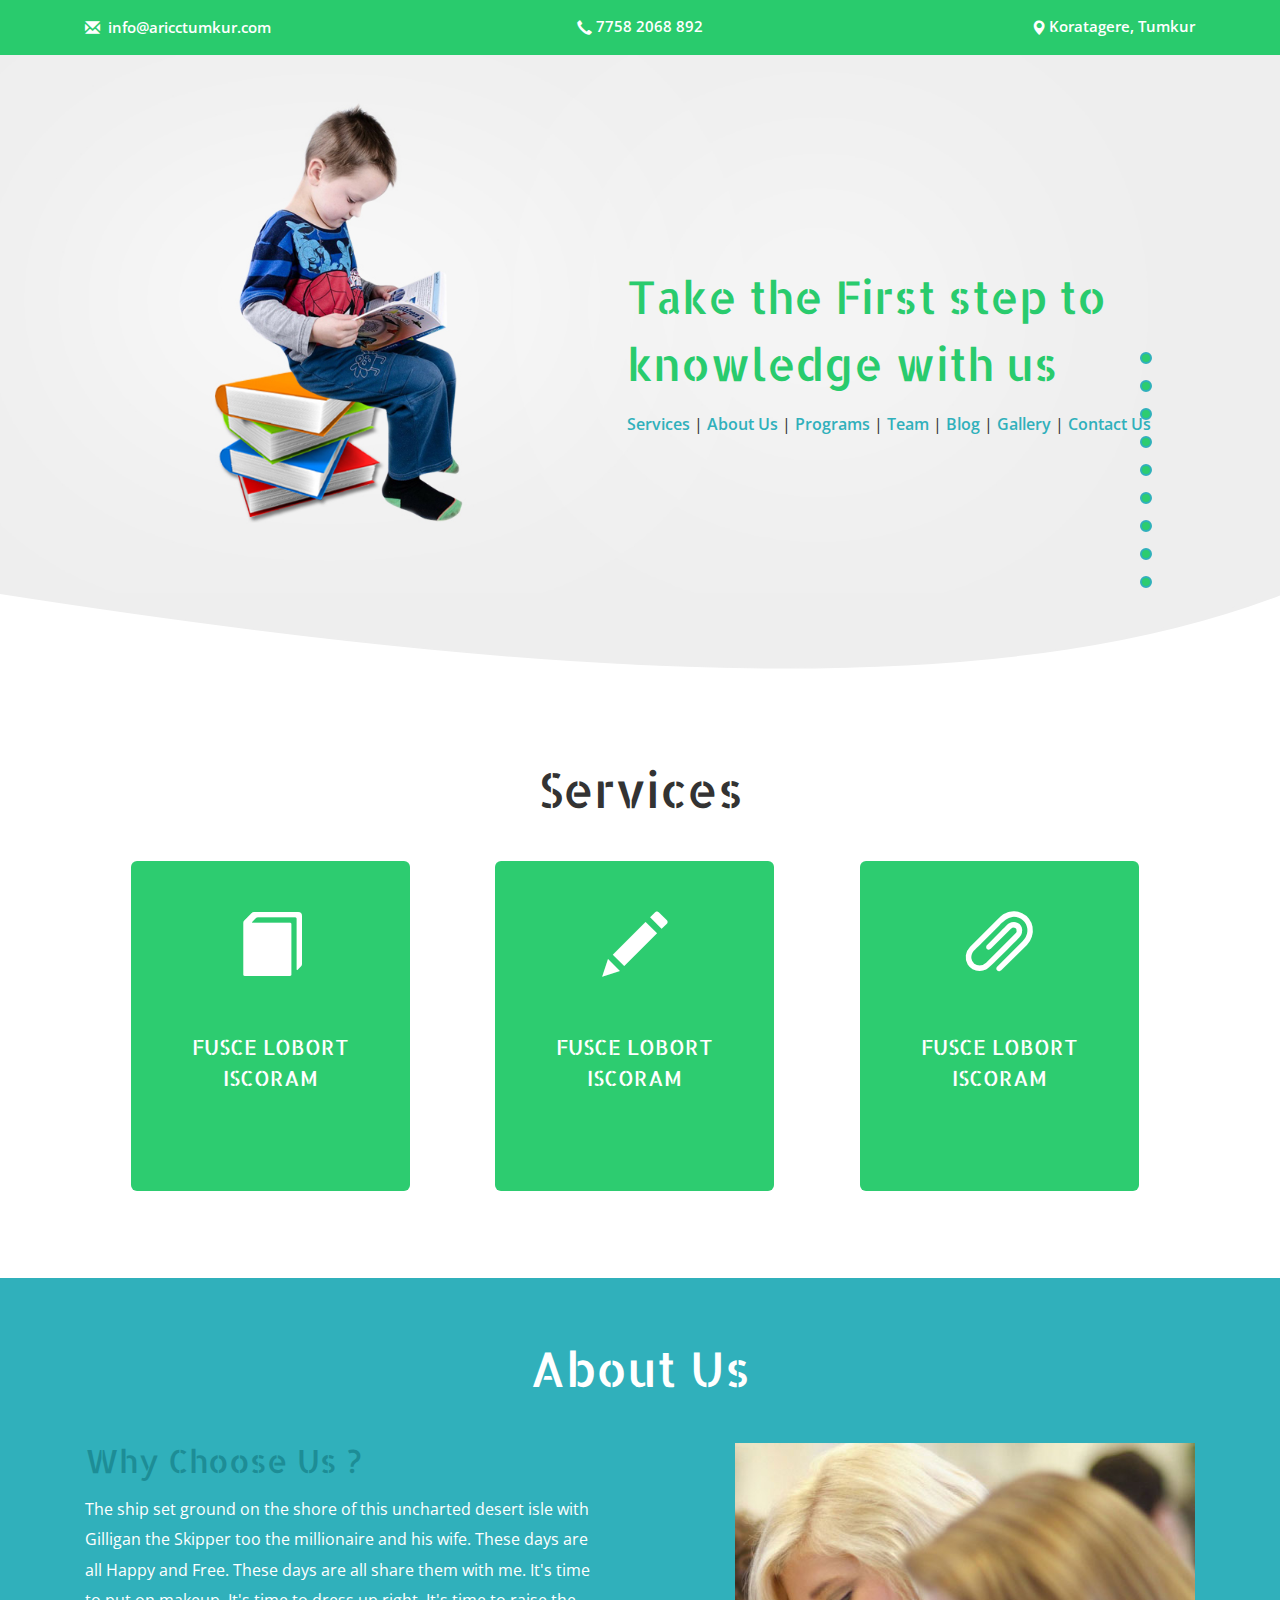
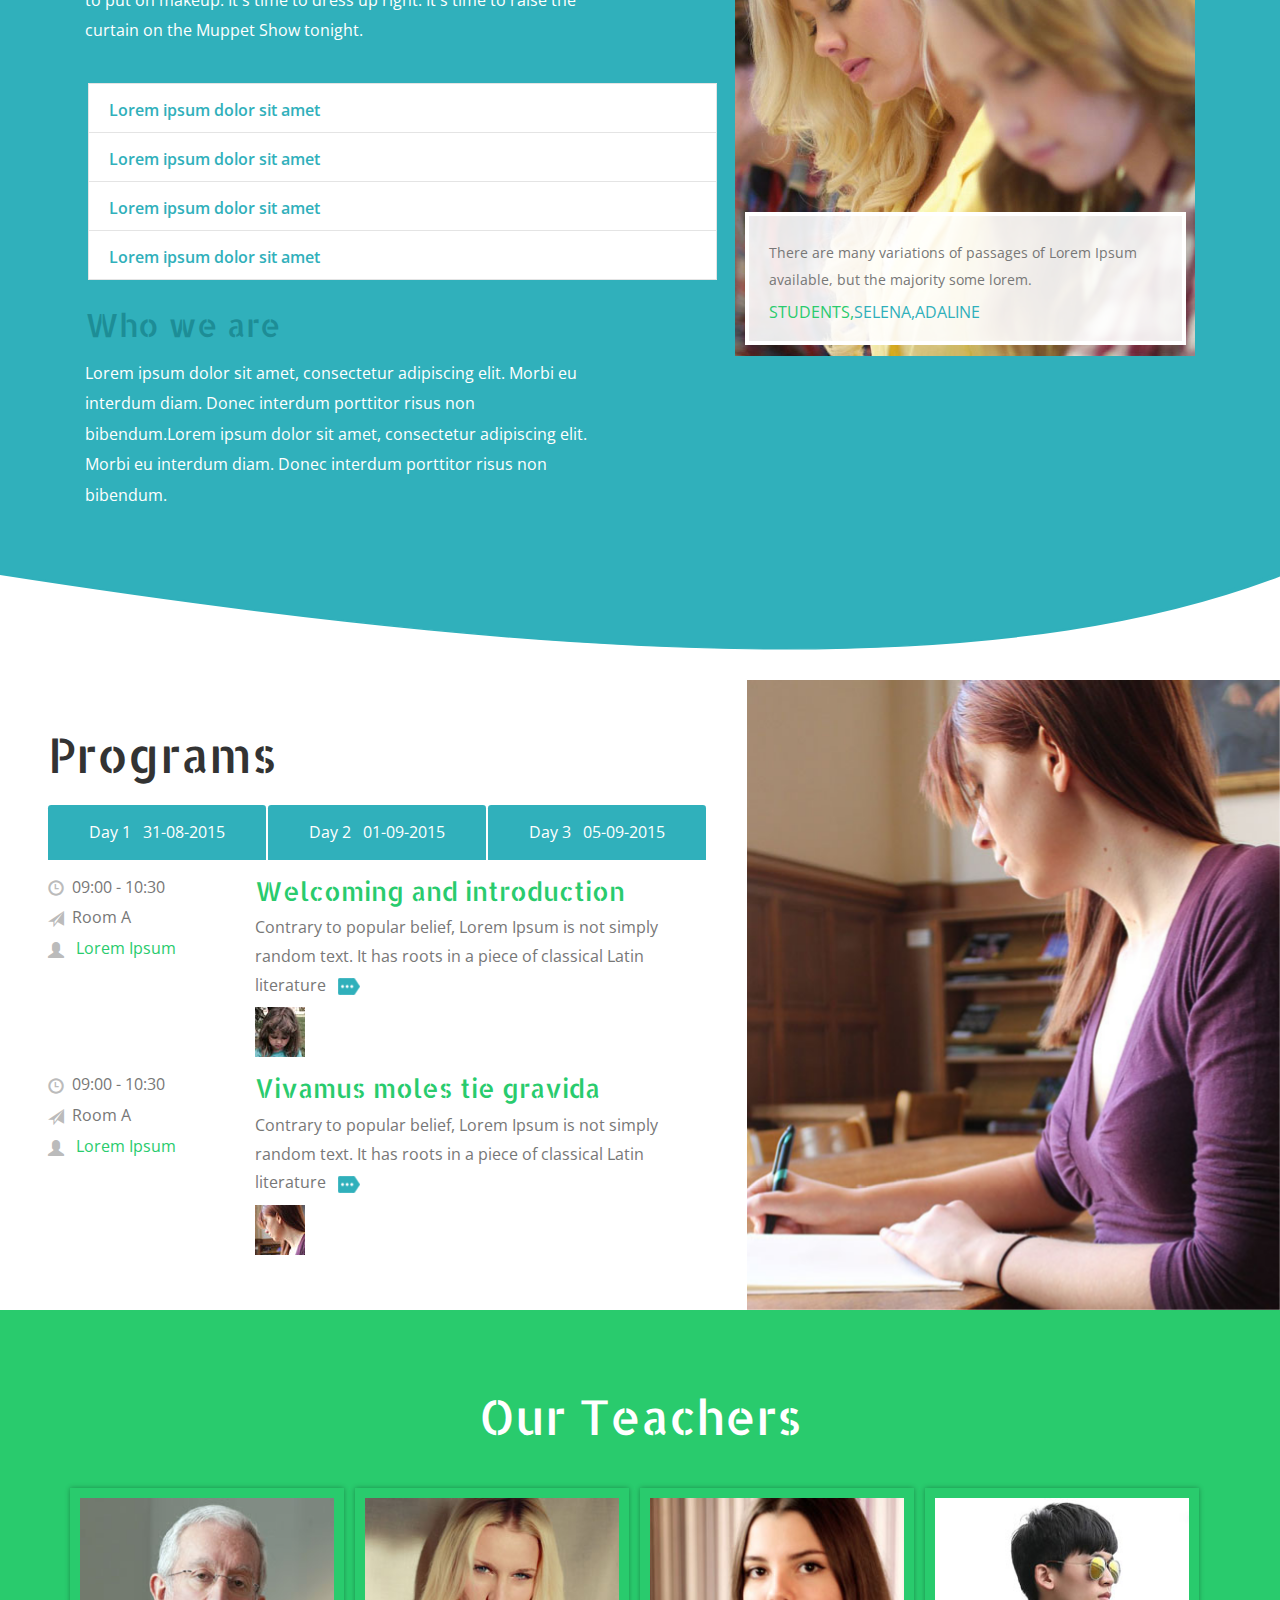
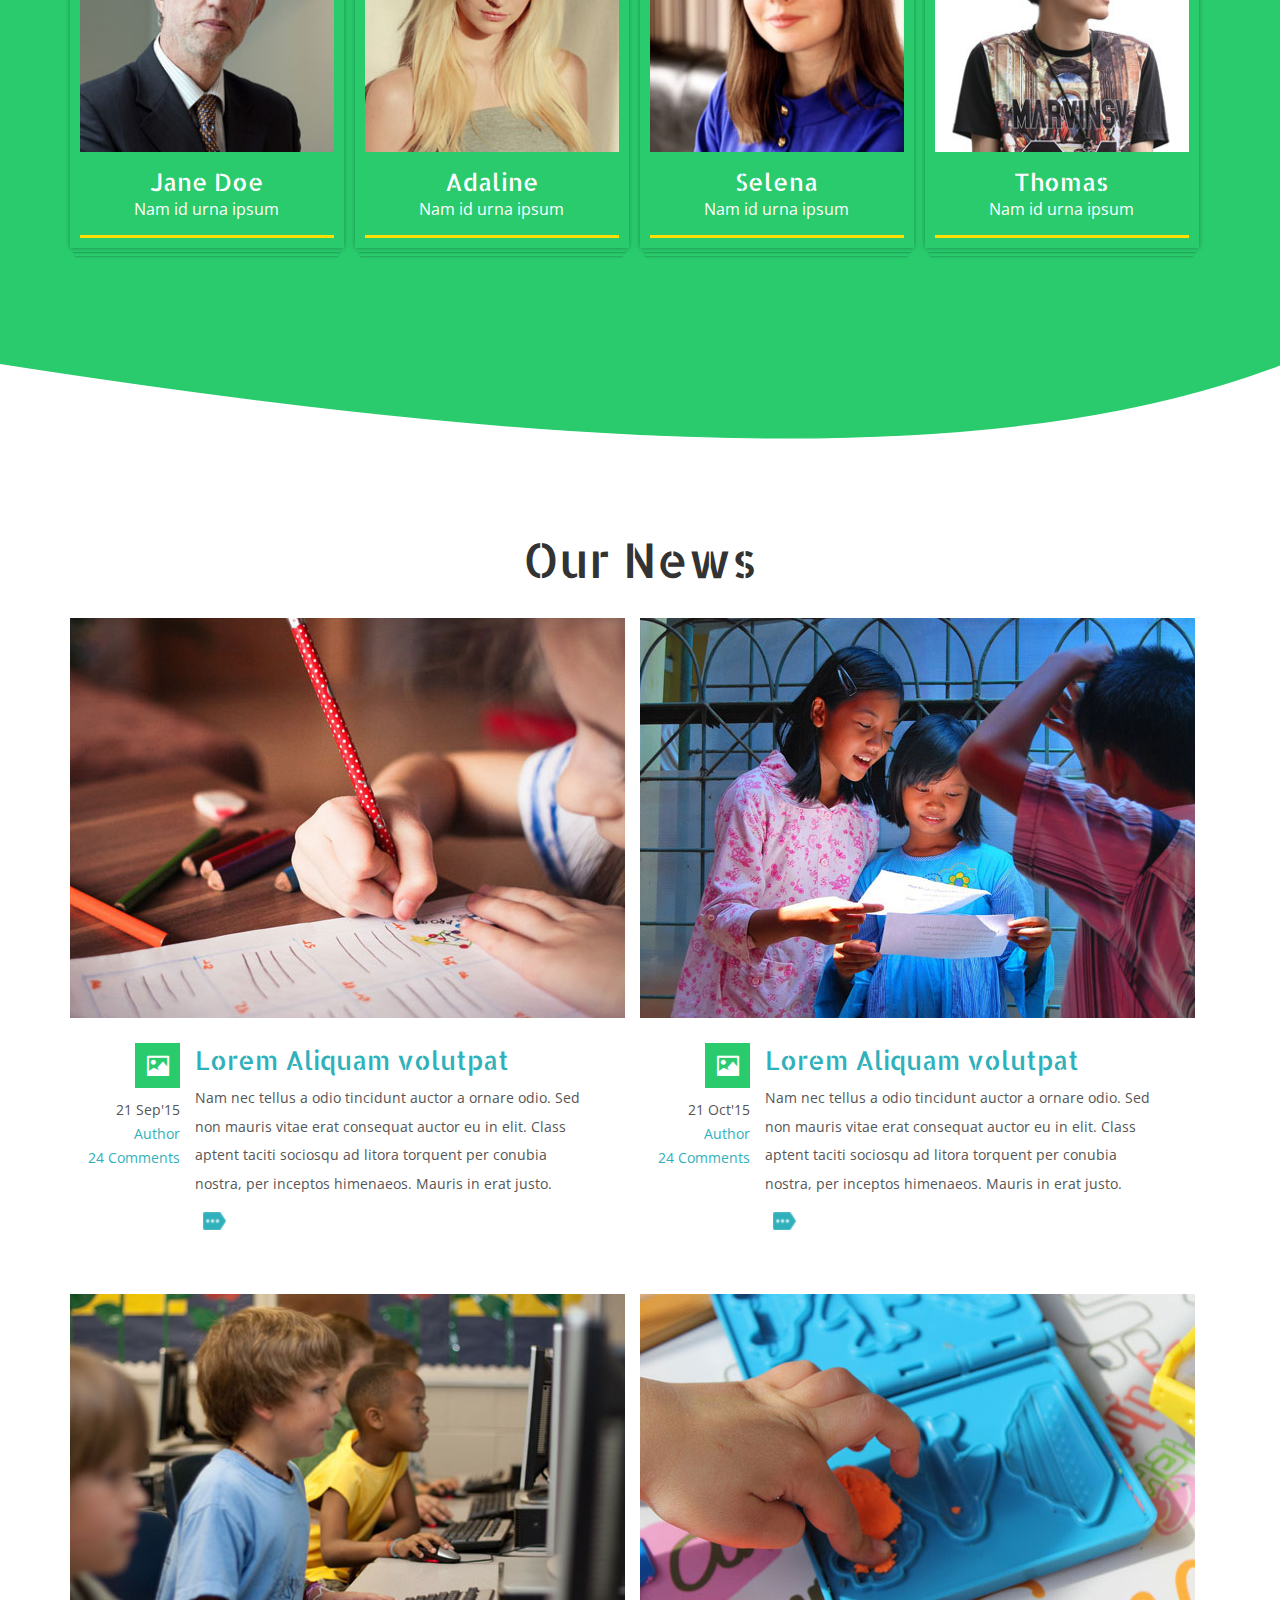
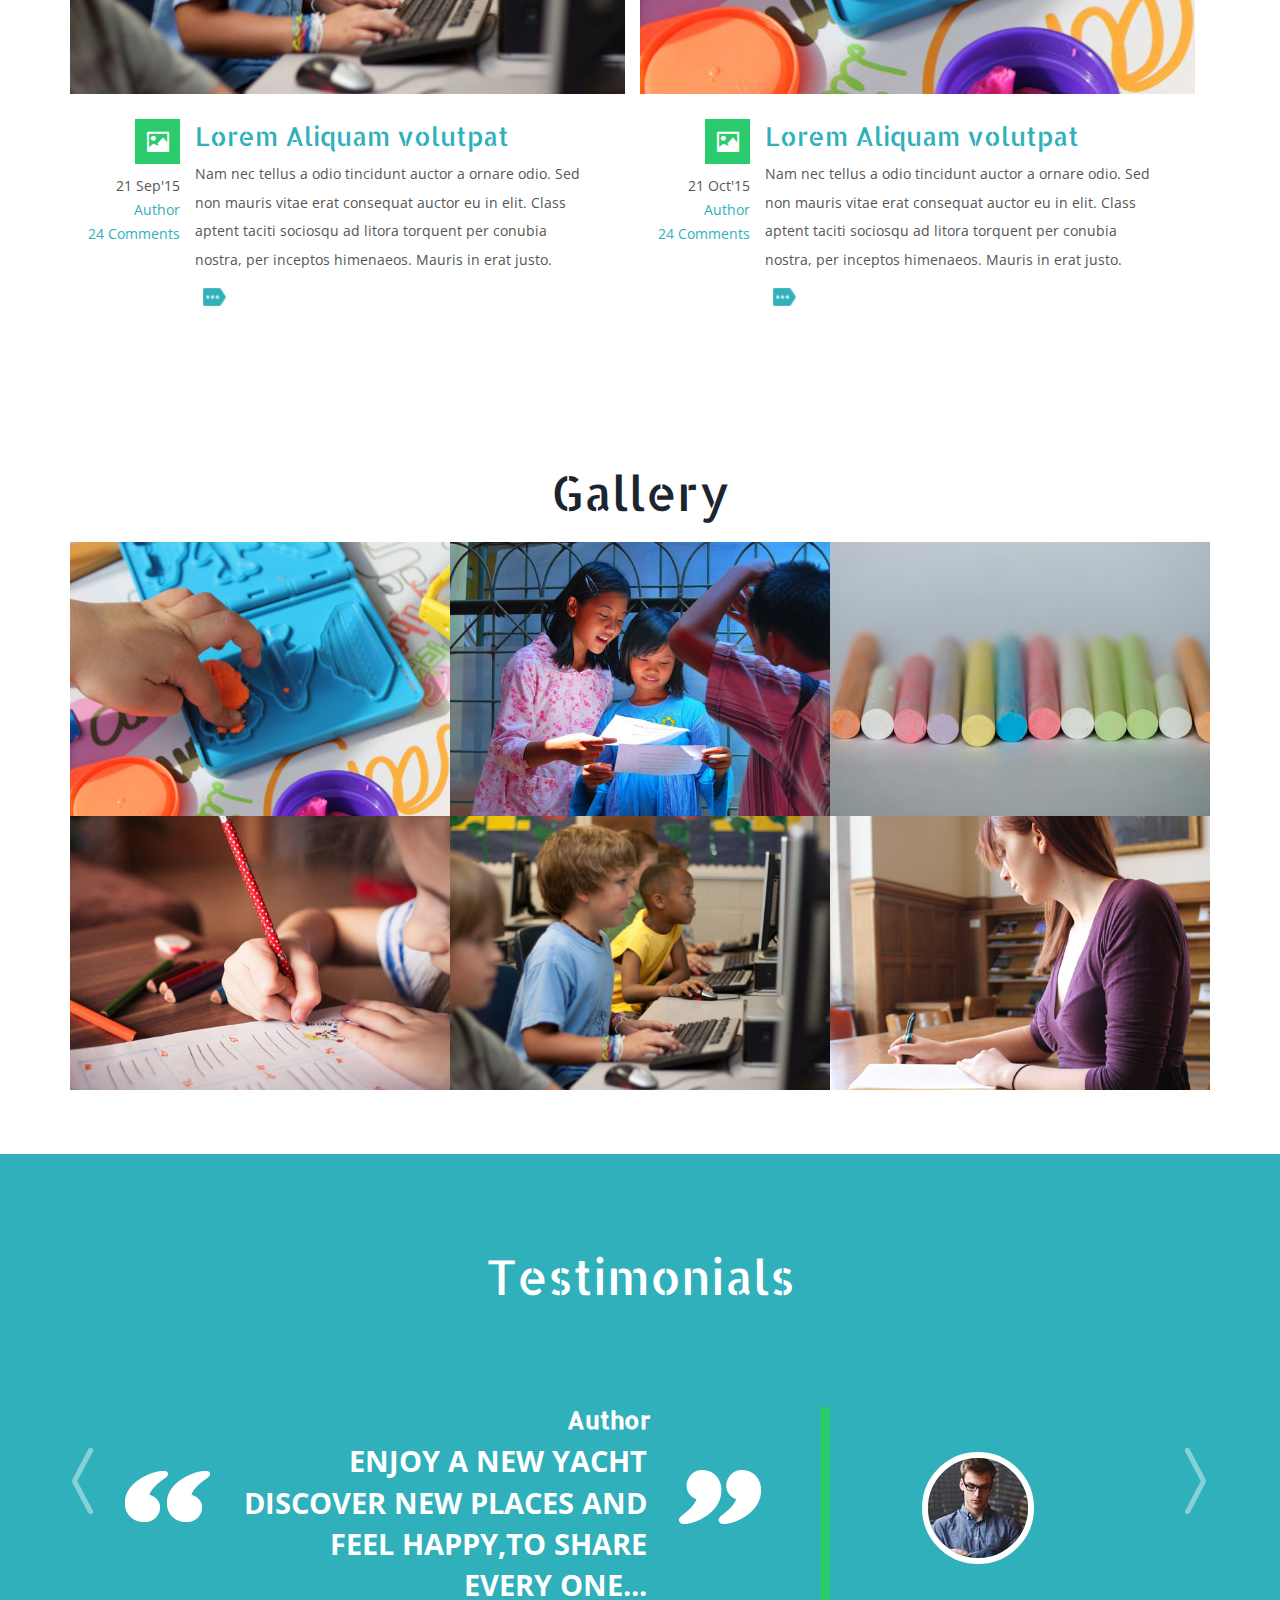
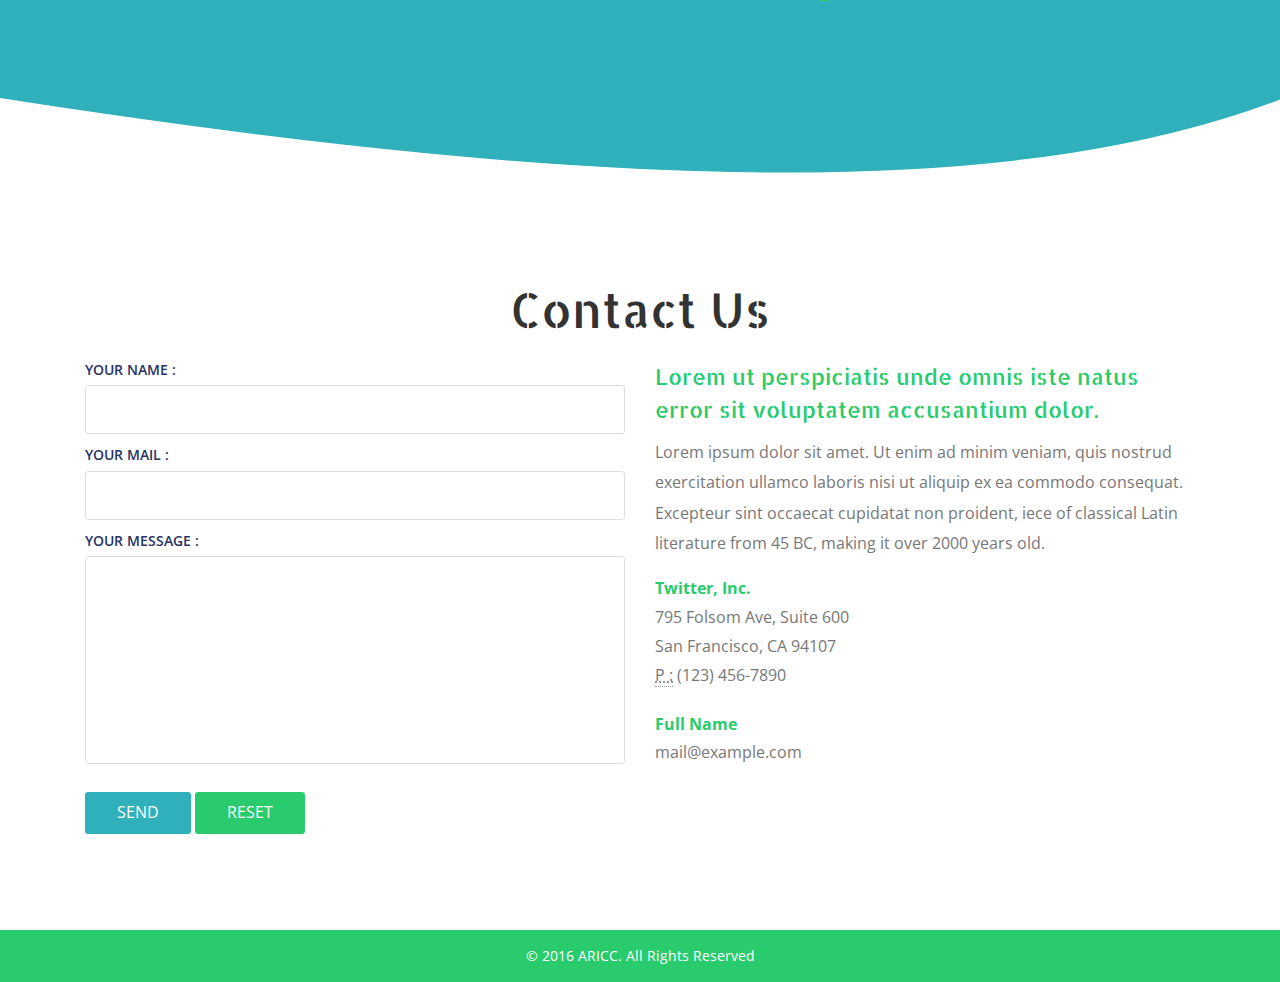
==== commit 80fdc892: "Few NAV Link Changes" ====
--- a/home.html
+++ b/home.html
@@ -1,735 +1,770 @@
-﻿<!--
-Author: W3layouts
-Author URL: http://w3layouts.com
-License: Creative Commons Attribution 3.0 Unported
-License URL: http://creativecommons.org/licenses/by/3.0/
--->
-<!DOCTYPE HTML>
+﻿<!DOCTYPE html>
 <html>
 <head>
-<title>ARICC | Home</title>
-<meta name="viewport" content="width=device-width, initial-scale=1">
-<meta http-equiv="Content-Type" content="text/html; charset=utf-8" />
-<meta name="keywords" content="" />
-<script type="application/x-javascript"> addEventListener("load", function() { setTimeout(hideURLbar, 0); }, false); function hideURLbar(){ window.scrollTo(0,1); } </script>
-<link href="css/bootstrap.css" rel='stylesheet' type='text/css' />
-<!-- Custom Theme files -->
-<link href="css/style.css" rel='stylesheet' type='text/css' />	
-<link href="css/swipebox.css" rel='stylesheet' type='text/css' />
-<script src="js/jquery-1.11.1.min.js"></script>
-<script src="js/bootstrap.min.js"></script>
-<script type="text/javascript" src="js/move-top.js"></script>
-<script type="text/javascript" src="js/easing.js"></script>
-<link href='//fonts.googleapis.com/css?family=Open+Sans:400,600,700' rel='stylesheet' type='text/css'>
-<!--/script-->
-<script src="js/modernizr.custom.97074.js"></script>
-
-<script type="text/javascript">
-			jQuery(document).ready(function($) {
-				$(".scroll").click(function(event){		
-					event.preventDefault();
-					$('html,body').animate({scrollTop:$(this.hash).offset().top},900);
-				});
-			});
-</script>
-	<!--script-->
-<script src="js/jquery.swipebox.min.js"></script> 
-					<script type="text/javascript">
-						jQuery(function($) {
-							$(".swipebox").swipebox();
-						});
-					</script>
+    <title>ARICC | Home</title>
+    <meta name="viewport" content="width=device-width, initial-scale=1">
+    <meta name="author" content="Inspired Memories (IMT)" />
+    <meta name="description" content="ARICC is a Community College Where We Provide all the Knowledge to Start your Career in the Medical Field as Pharmacist and to Move on to the Next Level" />
+    <meta name="keywords" content="Pharmacy Institute, Training Institution, Community College, Tumkur, Koratagere, Community College in tumkur, Jobs Institute, Society, A Ramadhyani Institute of Community College, ARICC, Education Centers in Koratagere" />
+
+    <!--Favicon-->
+    <link rel="shortcut icon" href="images/favicon.ico" />
+
+    <!--Google Chrome v39 Lollpop Afterwards Mobile Support-->
+    <meta name="theme-color" content="skyblue">
+    <link rel="icon" sizes="192x192" href="images/favicon192.png">
+
+    <script type="application/x-javascript"> addEventListener("load", function() { setTimeout(hideURLbar, 0); }, false); function hideURLbar(){ window.scrollTo(0,1); } </script>
+    <link href="css/bootstrap.css" rel='stylesheet' type='text/css' />
+   
+     <!-- Custom Theme files -->
+    <link href="css/style.css" rel='stylesheet' type='text/css' />
+    <link href="css/swipebox.css" rel='stylesheet' type='text/css' />
+    <script src="js/jquery-1.11.1.min.js"></script>
+    <script src="js/bootstrap.min.js"></script>
+    <script type="text/javascript" src="js/move-top.js"></script>
+    <script type="text/javascript" src="js/easing.js"></script>
+    <link href='//fonts.googleapis.com/css?family=Open+Sans:400,600,700' rel='stylesheet' type='text/css'>
+    <!--/script-->
+    <script src="js/modernizr.custom.97074.js"></script>
+
+    <script type="text/javascript">
+        jQuery(document).ready(function ($) {
+            $(".scroll").click(function (event) {
+                event.preventDefault();
+                $('html,body').animate({ scrollTop: $(this.hash).offset().top }, 900);
+            });
+        });
+    </script>
+    <!--script-->
+    <script src="js/jquery.swipebox.min.js"></script>
+    <script type="text/javascript">
+        jQuery(function ($) {
+            $(".swipebox").swipebox();
+        });
+    </script>
 
 
 </head>
 <body>
-	<!--header-->
-	          <ul class="side_nav">
-							<li><a class="active scroll" href="#home"></a></li>
-							<li><a class="scroll" href="#services"></a></li>
-								<li><a class="scroll" href="#about"></a></li>
-								<li><a class="scroll" href="#program"></a></li>
-								<li><a class="scroll" href="#team"></a></li>
-								<li><a class="scroll" href="#new"></a></li>
-								<li><a class="scroll" href="#gallery"></a></li>
-								<li><a class="scroll" href="#test"></a></li>
-								<li><a class="scroll" href="#contact"></a></li>
-					</ul>
-
-	<div class="header-section" id="home">
-		<div class="header-top">
-		     <div class="container">
-			   <div class="inner-head">
-			     <p class="col-md-4 mail"><i class="glyphicon glyphicon-envelope"></i><a href="mailto:info@example.com">mail@example.com</a></p>
-			     <p class="col-md-4 phone"><i class="glyphicon glyphicon-earphone"></i> 7758 2068 892</p>
-			     <p class="col-md-4 location"><i class="glyphicon glyphicon-map-marker"></i>16A, Honey Street</p>
-				   <div class="clearfix"></div>
-               </div>
-             </div>
-			 <div class="down"><a class="scroll" href="#about"><img src="images/down.png" alt=""/></a></div>
-       </div>
-			<!--logo-->
-		</div>
-		<!--banner-->
-       <div class="banner">
-			<div class="banner-top">
-			   <h3>Take the First step
-			   to knowledge with us </h3>
-			   <a class="ready" href="#">Ready to get started ? </a>
-		    </div>
-	   </div>
-   <svg id="curveDownColor" xmlns="http://www.w3.org/2000/svg" version="1.1" width="100%" height="100" viewBox="0 0 100 100" preserveAspectRatio="none">
-				<path d="M0 0 C 50 100 80 100 100 0 Z"></path>
-			</svg>
-   <!--start-services-->
-	<div class="services" id="services">
-	 	  <div class="container">
-		  <h3 class="tittle">Services </h3>
-	 		<div class="box2">
-	 		   <div class="col-md-4 s-1"><a href="#">
-	 		   	<div class="view view-fifth">
-                      <i class="glyphicon glyphicon-book"></i>
-                    <div class="mask">
-                        <h4>Vivamus moles tie gravida turpis</h4>
-                        <p>A wonderful serenity has taken possession of my entire soul,  I enjoy with my whole heart.</p>
-                         <p class="p2">A wonderful serenity has taken possession of my entire soul, I enjoy with my whole heart.</p>
-                     </div>
-                    <h3>Fusce lobort<br> iscoram</h3>
-				    </div>
-				  </a>
-
-				</div>
-		<div class="col-md-4 s-2"><a href="#">
-	 		   	<div class="view view-fifth">
-                      <i class="glyphicon glyphicon-pencil"></i>
-                    <div class="mask">
-                        <h4>Vivamus moles tie gravida turpis</h4>
-                        <p>A wonderful serenity has taken possession of my entire soul,  I enjoy with my whole heart.</p>
-                         <p class="p2">A wonderful serenity has taken possession of my entire soul, I enjoy with my whole heart.</p>
-                     </div>
-                    <h3>Fusce lobort<br> iscoram</h3>
-				    </div>
-				  </a>
-
-				</div>
-			  <div class="col-md-4 s-3"><a href="#">
-	 		   	<div class="view view-fifth">
-                     <i class="glyphicon glyphicon-paperclip"></i>
-                    <div class="mask">
-                        <h4>Vivamus moles tie gravida turpis</h4>
-                        <p>A wonderful serenity has taken possession of my entire soul,  I enjoy with my whole heart.</p>
-                         <p class="p2">A wonderful serenity has taken possession of my entire soul, I enjoy with my whole heart.</p>
-                     </div>
-                    <h3>Fusce lobort<br> iscoram</h3>
-				    </div>
-				  </a>
-
-				</div>
-				<div class="clearfix"></div>
-		     </div>
-	 	    </div>
-	 	</div>
-	<!--end-about-->
-	<!--about-->
-<!--about-->
-	   <div class="about" id="about">
-		     <div class="container">
-			 	<h3 class="tittle ab">About Us</h3>
-				 <div class="about-top">
-				     <div class="col-md-7 info">
-					    <h5>Why Choose Us ?</h5>
-						  <p>The ship set ground on the shore of this uncharted desert isle with Gilligan the Skipper too the millionaire and his wife. These days are all Happy and Free. These days are all share them with me. It's time to put on makeup. It's time to dress up right. It's time to raise the curtain on the Muppet Show tonight.</p>
-					     <section class="ac-container">
-									<div>
-										<input id="ac-1" name="accordion-1" type="checkbox" />
-										<label for="ac-1">Lorem ipsum dolor sit amet</label>
-										<article class="ac-small">
-											<p>Well, the way they make shows is, they make one show. That show's called a pilot. Then they show that show to the people who make shows, and on the strength of that one show they decide if they're going to make more shows.</p>
-										</article>
-									</div>
-									<div>
-										<input id="ac-2" name="accordion-1" type="checkbox" />
-										<label for="ac-2">Lorem ipsum dolor sit amet</label>
-										<article class="ac-medium">
-											<p>Like you, I used to think the world was this great place where everybody lived by the same standards I did, then some kid with a nail showed me I was living in his world, a world where chaos rules not order, a world where righteousness is not rewarded. That's Cesar's world, and if you're not willing to play by his rules, then you're gonna have to pay the price. </p>
-										</article>
-									</div>
-									<div>
-										<input id="ac-3" name="accordion-1" type="checkbox" />
-										<label for="ac-3">Lorem ipsum dolor sit amet</label>
-										<article class="ac-large">
-											<p>You think water moves fast? You should see ice. It moves like it has a mind. Like it knows it killed the world once and got a taste for murder. After the avalanche, it took us a week to climb out. Now, I don't know exactly when we turned on each other, but I know that seven of us survived the slide... and only five made it out. Now we took an oath, that I'm breaking now. We said we'd say it was the snow that killed the other two, but it wasn't. Nature is lethal but it doesn't hold a candle to man. </p>
-										</article>
-									</div>
-									<div>
-										<input id="ac-4" name="accordion-1" type="checkbox" />
-										<label for="ac-4">Lorem ipsum dolor sit amet</label>
-										<article class="ac-large">
-											<p>You see? It's curious. Ted did figure it out - time travel. And when we get back, we gonna tell everyone. How it's possible, how it's done, what the dangers are. But then why fifty years in the future when the spacecraft encounters a black hole does the computer call it an 'unknown entry event'? Why don't they know? If they don't know, that means we never told anyone. And if we never told anyone it means we never made it back. Hence we die down here. Just as a matter of deductive logic. </p>
-										</article>
-									</div>
-								</section>
-
-								<div class="ab-bottom">
-								   <h5>Who we are</h5>
-								   <p>Lorem ipsum dolor sit amet, consectetur adipiscing elit. Morbi eu interdum diam. Donec interdum porttitor risus non bibendum.Lorem ipsum dolor sit amet, consectetur adipiscing elit. Morbi eu interdum diam. Donec interdum porttitor risus non bibendum.</p>
-								</div>
-								 
-					   </div>
-				       <div class="col-md-5 ab-text">
-					     <img src="images/ab.jpg" alt=""/>
-						 <div class="quote-author-info padding5"><p>There are many variations of passages of Lorem Ipsum available, but the majority some lorem.</p>
-						<div class="author-title"><span class="author-designation">Students,</span>Selena,Adaline</div>
-						</div>
-					   </div>
-                       <div class="clearfix"></div>
-					</div>
-									
-				 </div>
-			 </div>
-	<!--//about-->
-
-			   <svg id="curveDownColor1" xmlns="http://www.w3.org/2000/svg" version="1.1" width="100%" height="100" viewBox="0 0 100 100" preserveAspectRatio="none">
-				<path  d="M0 0 C 50 100 80 100 100 0 Z"></path>
-			</svg>
-			<!--//about-->
-		<!--programs-->
- <div class="programs" id="program">
-            <div class="col-md-7 grid_1_left">
-              <h3 class="tittle pro">Programs</h3>
-		      <div class="but_list">
-		       <div class="bs-example bs-example-tabs" role="tabpanel" data-example-id="togglable-tabs">
-				<ul id="myTab" class="nav nav-tabs nav-tabs1" role="tablist">
-				  <li role="presentation" class="active"><a href="#home" id="home-tab" role="tab" data-toggle="tab" aria-controls="home" aria-expanded="true">Day 1&nbsp;&nbsp;&nbsp;31-08-2015</a></li>
-				  <li role="presentation"><a href="#profile" role="tab" id="profile-tab" data-toggle="tab" aria-controls="profile">Day 2&nbsp;&nbsp;&nbsp;01-09-2015</a></li>
-				  <li role="presentation"><a href="#profile1" role="tab" id="profile-tab1" data-toggle="tab" aria-controls="profile1">Day 3&nbsp;&nbsp;&nbsp;05-09-2015</a></li>
-				</ul>
-			<div id="myTabContent" class="tab-content">
-			  <div role="tabpanel" class="tab-pane fade in active" id="home" aria-labelledby="home-tab">
-			    <div class="events_box">
-			    	<div class="event_left"><div class="event_left-item">
-			    		<div class="icon_2"><i class="glyphicon glyphicon-time"></i>09:00 - 10:30</div>
-			    		<div class="icon_2"><i class="glyphicon glyphicon-send"></i>Room A</div>
-			    		<div class="icon_2">
-			    		  <div class="speaker">
-			    			  <i class="glyphicon glyphicon-user"></i>
-			    			  <div class="speaker_item">
-			    			     <a href="#">Lorem Ipsum</a>
-			    			  </div>
-			    			  <div class="clearfix"></div></div>
-			    		  </div>
-			    		</div>
-			    	</div>
-			    	<div class="event_right">
-			    		  <h3><a href="#">Welcoming and introduction</a></h3>
-						  <p>Contrary to popular belief, Lorem Ipsum is not simply random text. It has roots in a piece of classical Latin literature <a class="button" href="#"><img src="images/read.png" alt=""></a></p>
-						  <img src="images/t7.jpg" class="img-responsive" alt=""/>	
-		    	    </div>
-		    	    <div class="clearfix"></div>
-			   </div>
-			   <div class="events_box">
-			    	<div class="event_left"><div class="event_left-item">
-			    		<div class="icon_2"><i class="glyphicon glyphicon-time"></i>09:00 - 10:30</div>
-			    		<div class="icon_2"><i class="glyphicon glyphicon-send"></i>Room A</div>
-			    		<div class="icon_2">
-			    		  <div class="speaker">
-			    			  <i class="glyphicon glyphicon-user"></i>
-			    			  <div class="speaker_item">
-			    			     <a href="#">Lorem Ipsum</a>
-			    			  </div>
-			    			  <div class="clearfix"></div></div>
-			    		  </div>
-			    		</div>
-			    	</div>
-			    	<div class="event_right">
-			    		  <h3><a href="#">Vivamus moles tie gravida</a></h3>
-						  <p>Contrary to popular belief, Lorem Ipsum is not simply random text. It has roots in a piece of classical Latin literature <a class="button" href="#"><img src="images/read.png" alt=""></a></p>
-						  <img src="images/t9.jpg" class="img-responsive" alt=""/>	
-		    	    </div>
-		    	    <div class="clearfix"></div>
-			   </div>
-			  </div>
-			  <div role="tabpanel" class="tab-pane fade" id="profile" aria-labelledby="profile-tab">
-			    <div class="events_box">
-			    	<div class="event_left"><div class="event_left-item">
-			    		<div class="icon_2"><i class="glyphicon glyphicon-time"></i>09:00 - 10:30</div>
-			    		<div class="icon_2"><i class="glyphicon glyphicon-send"></i>Room A</div>
-			    		<div class="icon_2">
-			    		  <div class="speaker">
-			    			  <i class="glyphicon glyphicon-user"></i>
-			    			  <div class="speaker_item">
-			    			     <a href="#">Lorem Ipsum</a>
-			    			  </div>
-			    			  <div class="clearfix"></div></div>
-			    		  </div>
-			    		</div>
-			    	</div>
-			    	<div class="event_right">
-			    		  <h3><a href="#">Contrary to popular belief</a></h3>
-						  <p>Contrary to popular belief, Lorem Ipsum is not simply random text. It has roots in a piece of classical Latin literature <a class="button" href="#"><img src="images/read.png" alt=""></a></p>
-						  <img src="images/t9.jpg" class="img-responsive" alt=""/>	
-		    	    </div>
-		    	    <div class="clearfix"></div>
-			   </div>
-			   <div class="events_box">
-			    	<div class="event_left"><div class="event_left-item">
-			    		<div class="icon_2"><i class="glyphicon glyphicon-time"></i>09:00 - 10:30</div>
-			    		<div class="icon_2"><i class="glyphicon glyphicon-send"></i>Room A</div>
-			    		<div class="icon_2">
-			    		  <div class="speaker">
-			    			  <i class="glyphicon glyphicon-user"></i>
-			    			  <div class="speaker_item">
-			    			     <a href="#">Lorem Ipsum</a>
-			    			  </div>
-			    			  <div class="clearfix"></div></div>
-			    		  </div>
-			    		</div>
-			    	</div>
-			    	<div class="event_right">
-			    		  <h3><a href="#">Lorem Ipsum is not simply</a></h3>
-						  <p>Contrary to popular belief, Lorem Ipsum is not simply random text. It has roots in a piece of classical Latin literature <a class="button" href="#"><img src="images/read.png" alt=""></a></p>
-						  <img src="images/t7.jpg" class="img-responsive" alt=""/>	
-		    	    </div>
-		    	    <div class="clearfix"></div>
-			   </div>
-			</div>
-			<div role="tabpanel" class="tab-pane fade" id="profile1" aria-labelledby="profile-tab1">
-			    <div class="events_box">
-			    	<div class="event_left"><div class="event_left-item">
-			    		<div class="icon_2"><i class="glyphicon glyphicon-time"></i>09:00 - 10:30</div>
-			    		<div class="icon_2"><i class="glyphicon glyphicon-send"></i>Room A</div>
-			    		<div class="icon_2">
-			    		  <div class="speaker">
-			    			  <i class="glyphicon glyphicon-user"></i>
-			    			  <div class="speaker_item">
-			    			     <a href="#">Lorem Ipsum</a>
-			    			  </div>
-			    			  <div class="clearfix"></div></div>
-			    		  </div>
-			    		</div>
-			    	</div>
-			    	<div class="event_right">
-			    		  <h3><a href="#">Welcoming and introduction</a></h3>
-						  <p>Contrary to popular belief, Lorem Ipsum is not simply random text. It has roots in a piece of classical Latin literature <a class="button" href="#"><img src="images/read.png" alt=""></a></p>
-						  <img src="images/t7.jpg" class="img-responsive" alt=""/>	
-		    	    </div>
-		    	    <div class="clearfix"></div>
-			   </div>
-			   <div class="events_box">
-			    	<div class="event_left"><div class="event_left-item">
-			    		<div class="icon_2"><i class="glyphicon glyphicon-time"></i>09:00 - 10:30</div>
-			    		<div class="icon_2"><i class="glyphicon glyphicon-send"></i>Room A</div>
-			    		<div class="icon_2">
-			    		  <div class="speaker">
-			    			  <i class="glyphicon glyphicon-user"></i>
-			    			  <div class="speaker_item">
-			    			     <a href="#">Lorem Ipsum</a>
-			    			  </div>
-			    			  <div class="clearfix"></div></div>
-			    		  </div>
-			    		</div>
-			    	</div>
-			    	<div class="event_right">
-			    		  <h3><a href="#">Contrary to popular belief</a></h3>
-						  <p>Contrary to popular belief, Lorem Ipsum is not simply random text. It has roots in a piece of classical Latin literature <a class="button" href="#"><img src="images/read.png" alt=""></a></p>
-						  <img src="images/t9.jpg" class="img-responsive" alt=""/>	
-		    	    </div>
-		    	    <div class="clearfix"></div>
-			    </div>
-			   </div>
-		     </div>
-		    </div>
-		   </div>
-      </div>
-            <div class="col-md-5 news">
-             </div>
- 
-      <div class="clearfix"> </div>
-    </div>
-<!--team-starts-->
-	<div class="team" id="team">
-		<div class="container">
-				<h3 class="tittle ab">Our Teachers</h3>
-			<div class="team-bottom">
-				<div class="col-md-3 team-left">
-					<a href="#">
-						<img src="images/l1.jpg" alt="">
-						<div class="captn">
-							<h4>Jane Doe</h4>
-							<p>Nam id urna ipsum</p>
-						</div>
-						<div class="team-text">
-							<h5>Jane Doe</h5>
-							<p>Nam id urna ipsum</p>
-						</div>
-					</a>					
-				</div>
-				<div class="col-md-3 team-left ">
-					<a href="#">
-						<img src="images/l2.jpg" alt="">
-						<div class="captn">
-							<h4>Adaline</h4>
-							<p>Nam id urna ipsum</p>
-						</div>
-						<div class="team-text">
-							<h5>Adaline</h5>
-							<p>Nam id urna ipsum</p>
-						</div>
-					</a>					
-				</div>
-				<div class="col-md-3 team-left ">
-					<a href="#">
-						<img src="images/l3.jpg" alt="">
-						<div class="captn">
-							<h4>Selena</h4>
-							<p>Nam id urna ipsum</p>
-						</div>
-						<div class="team-text">
-							<h5>Selena</h5>
-							<p>Nam id urna ipsum</p>
-						</div>
-					</a>					
-				</div>
-				<div class="col-md-3 team-left ">
-					<a href="#">
-						<img src="images/l4.jpg" alt="">
-						<div class="captn">
-							<h4>Thomas</h4>
-							<p>Nam id urna ipsum</p>
-						</div>
-						<div class="team-text">
-							<h5>Thomas</h5>
-							<p>Nam id urna ipsum</p>
-						</div>
-					</a>					
-				</div>
-				<div class="clearfix"></div>
-			</div>
-		</div>
-	</div>
-	   <svg id="curveDownColor2" xmlns="http://www.w3.org/2000/svg" version="1.1" width="100%" height="100" viewBox="0 0 100 100" preserveAspectRatio="none">
-				<path  d="M0 0 C 50 100 80 100 100 0 Z"></path>
-			</svg>
-	<!--//team-end-->
-<!--start-news-->
-		<div class="news-main" id="new">
-		    <div class="container">
-				<h3 class="tittle two">Our News</h3>
-			 <div class="news-article">
-			  <div class="col-md-6 article-post">
-				<a href="#" ><img src="images/n1.jpg" alt="img07"/></a>
-				<div class="col-md-3 post-meta">
-					<div class="meta-icon">
-						<div class="pic">
-						 	  <a href="#" ><i class="glyphicon glyphicon-picture"></i></a>
-						</div>
-					</div>
-					<ul class="ad-info">
-					     <li>21 Sep'15</li>
-						 <li> <a href="#">Author</a></li>
-						 <li> <a href="#">24 Comments</a></li>
-					</ul>
-					<div class="clearfix"> </div>
-				  </div>
-				<div class="col-md-9 post-details">
-					<a href="#"><h3>Lorem Aliquam volutpat</h3></a>
-					<p>Nam nec tellus a odio tincidunt auctor a ornare odio. Sed non  mauris vitae erat consequat auctor eu in elit. Class aptent taciti sociosqu ad litora torquent per conubia nostra, per inceptos himenaeos. Mauris in erat justo.</p>
-					<div class="read">
-						<a class="button" href="#"><img src="images/read.png" alt="" /></a>
-					</div>
-
-				</div>
-				<!--post-details-->	
-				<div class="clearfix"> </div>
-				</div>	
-				 <div class="col-md-6 article-post">
-				<a href="#" ><img src="images/n2.jpg" alt="img07"/></a>
-				<div class="col-md-3 post-meta">
-					<div class="meta-icon">
-						<div class="pic">
-						 	<a href="#" ><i class="glyphicon glyphicon-picture"></i></a>
-						</div>
-					</div>
-					<ul class="ad-info">
-					     <li>21 Oct'15</li>
-						 <li> <a href="#">Author</a></li>
-						 <li> <a href="#">24 Comments</a></li>
-					</ul>
-					<div class="clearfix"> </div>
-				  </div>
-				<div class="col-md-9 post-details">
-					<a href="#"><h3>Lorem Aliquam volutpat</h3></a>
-					<p>Nam nec tellus a odio tincidunt auctor a ornare odio. Sed non  mauris vitae erat consequat auctor eu in elit. Class aptent taciti sociosqu ad litora torquent per conubia nostra, per inceptos himenaeos. Mauris in erat justo.</p>
-					<div class="read">
-						<a class="button" href="#"><img src="images/read.png" alt="" /></a>
-					</div>
-
-				</div>
-				<!--post-details-->	
-				<div class="clearfix"> </div>
-				</div>	
-			    <div class="clearfix"> </div>				
-			</div>
-				 <div class="news-article second">
-			  <div class="col-md-6 article-post">
-				<a href="#" ><img src="images/n3.jpg" alt="img07"/></a>
-				<div class="col-md-3 post-meta">
-					<div class="meta-icon">
-						<div class="pic">
-						 	  <a href="#" ><i class="glyphicon glyphicon-picture"></i></a>
-						</div>
-					</div>
-					<ul class="ad-info">
-					     <li>21 Sep'15</li>
-						 <li> <a href="#">Author</a></li>
-						 <li> <a href="#">24 Comments</a></li>
-					</ul>
-					<div class="clearfix"> </div>
-				  </div>
-				<div class="col-md-9 post-details">
-					<a href="#"><h3>Lorem Aliquam volutpat</h3></a>
-					<p>Nam nec tellus a odio tincidunt auctor a ornare odio. Sed non  mauris vitae erat consequat auctor eu in elit. Class aptent taciti sociosqu ad litora torquent per conubia nostra, per inceptos himenaeos. Mauris in erat justo.</p>
-					<div class="read">
-						<a class="button" href="#"><img src="images/read.png" alt="" /></a>
-					</div>
-
-				</div>
-				<!--post-details-->	
-				<div class="clearfix"> </div>
-				</div>	
-				 <div class="col-md-6 article-post">
-				<a href="#" ><img src="images/n4.jpg" alt="img07"/></a>
-				<div class="col-md-3 post-meta">
-					<div class="meta-icon">
-						<div class="pic">
-						 	<a href="#" ><i class="glyphicon glyphicon-picture"></i></a>
-						</div>
-					</div>
-					<ul class="ad-info">
-					     <li>21 Oct'15</li>
-						 <li> <a href="#">Author</a></li>
-						 <li> <a href="#">24 Comments</a></li>
-					</ul>
-					<div class="clearfix"> </div>
-				  </div>
-				<div class="col-md-9 post-details">
-					<a href="#"><h3>Lorem Aliquam volutpat</h3></a>
-					<p>Nam nec tellus a odio tincidunt auctor a ornare odio. Sed non  mauris vitae erat consequat auctor eu in elit. Class aptent taciti sociosqu ad litora torquent per conubia nostra, per inceptos himenaeos. Mauris in erat justo.</p>
-					<div class="read">
-						<a class="button" href="#"><img src="images/read.png" alt="" /></a>
-					</div>
-
-				</div>
-				<!--post-details-->	
-				<div class="clearfix"> </div>
-				</div>	
-			    <div class="clearfix"> </div>				
-			</div>
-		</div>
-	</div>
-<!--start-gallery-->
-<div class="gallery" id="gallery">
-	<div class="container">
-		       <h3 class="tittle">Gallery</h3>
-			<div class="top-gallery">
-				<div class="col-md-4 gallery-grid gallery1">
-					<a href="images/n4.jpg" class="swipebox"><img src="images/n4.jpg" class="img-responsive" alt="/">
-						<div class="textbox">
-							<h4>Tuition</h4>
-							<p>Welcome</p>
-							
-						</div>
-				</a>
-				</div>
-				<div class="col-md-4 gallery-grid gallery1">
-					<a href="images/n3.jpg" class="swipebox"><img src="images/n2.jpg" class="img-responsive" alt="/">
-						<div class="textbox">
-							<h4>Tuition</h4>
-							<p>Welcome</p>
-						
-						</div>
-				</a>
-				</div>
-				<div class="col-md-4 gallery-grid gallery1">
-					<a href="images/n5.jpg" class="swipebox"><img src="images/n5.jpg" class="img-responsive" alt="/">
-						<div class="textbox">
-							<h4>Tuition</h4>
-							<p>Welcome</p>
-							
-						</div>
-				</a>
-				</div>
-				<div class="col-md-4 gallery-grid gallery1">
-					<a href="images/n1.jpg" class="swipebox"><img src="images/n1.jpg" class="img-responsive" alt="/">
-						<div class="textbox">
-							<h4>Tuition</h4>
-							<p>Welcome</p>
-							
-						</div>
-				</a>
-				</div>
-				<div class="col-md-4 gallery-grid gallery1">
-					<a href="images/n3.jpg" class="swipebox"><img src="images/n3.jpg" class="img-responsive" alt="/">
-						<div class="textbox">
-							<h4>Tuition</h4>
-							<p>Welcome</p>
-							
-						</div>
-					</a>
-				</div>
-				<div class="col-md-4 gallery-grid gallery1">
-					<a href="images/n6.jpg" class="swipebox"><img src="images/n6.jpg" class="img-responsive" alt="/">
-						<div class="textbox">
-							<h4>Tuition</h4>
-							<p>Welcome</p>
-					   </div>
-				   </a>
-				</div>
-				<div class="clearfix"> </div>
-			</div>
-		</div>	
-	</div>
-	<!--//gallery-->
-<!--start-testimonial-->
-		<div class="testimonial" id="test">
-	        <div class="container">
-			   <h3 class="tittle ab">Testimonials</h3>
-		      <div class="wmuSlider example1">
-							   <div class="wmuSliderWrapper">
-								   <article style="position: absolute; width: 100%; opacity: 0;">
-								   	<div class="grid-matter-bottom">
-								   		<div class="col-sm-8 testimonilal_left">
-								   			<h3>Auth<span class="m_5">or</span></h3>
-											<p><span class="quotes"> </span>Enjoy a New Yacht
-											Discover New Places and
-											Feel Happy,to Share  
-											Every One...<span class="quote_down"></span></p>
-										</div>
-										<div class="col-sm-4">
-										  <div class="testimonilal_right">
-											<img class="img-responsive" src="images/c1.jpg" alt="" />
-										  </div>
-										</div>
-										<div class="clearfix"> </div>
-									 </div>
-								 	</article>
-								 	 <article style="position: absolute; width: 100%; opacity: 0;">
-								 	   <div class="grid-matter-bottom">
-								   		<div class="col-sm-8 testimonilal_left">
-								   			<h3>Auth<span class="m_5">or</span></h3>
-											<p><span class="quotes"> </span>Enjoy a New Yacht
-											Discover New Places and
-											Feel Happy,to Share  
-											Every One...<span class="quote_down"></span></p>
-										</div>
-										<div class="col-sm-4">
-										  <div class="testimonilal_right">
-											<img class="img-responsive" src="images/c2.jpg" alt="" />
-										  </div>
-										</div>
-										<div class="clearfix"> </div>
-									 </div>
-								 	</article>
-								 	 <article style="position: absolute; width: 100%; opacity: 0;">
-								 	 	<div class="grid-matter-bottom">
-								   		<div class="col-sm-8 testimonilal_left">
-								   			<h3>Auth<span class="m_5">or</span></h3>
-										<p><span class="quotes"> </span>Enjoy a New Yacht
-											Discover New Places and
-											Feel Happy,to Share  
-											Every One...<span class="quote_down"></span></p>
-										</div>
-										<div class="col-sm-4">
-										  <div class="testimonilal_right">
-											<img class="img-responsive" src="images/c1.jpg" alt="" />
-										  </div>
-										</div>
-										<div class="clearfix"> </div>
-									 </div>
-								 	</article>
-								 </div>
-				         </div>
-				            <script src="js/jquery.wmuSlider.js"></script> 
-							  <script>
-				       			$('.example1').wmuSlider();         
-				   		     </script> 	           	         
-		   </div>
-    </div>
-
-			   <svg id="curveDownColor1" xmlns="http://www.w3.org/2000/svg" version="1.1" width="100%" height="100" viewBox="0 0 100 100" preserveAspectRatio="none">
-				<path  d="M0 0 C 50 100 80 100 100 0 Z"></path>
-			</svg>
-<!--contact -->
-			 <div id="contact" class="contact">
-				<div class="container">
-				   <h3 class="tittle">Contact Us</h3>
-					 <div class="col-md-6 box">
-                          <!--contact-form-->
-						<form>
-							<p class="your-para">Your Name :</p>
-							<input type="text" value="" onfocus="this.value='';" onblur="if (this.value == '') {this.value ='';}">
-							<p class="your-para">Your Mail :</p>
-							<input type="text" value="" onfocus="this.value='';" onblur="if (this.value == '') {this.value ='';}">
-							<p class="your-para">Your Message :</p>
-							<textarea cols="77" rows="6" onfocus="this.value='';" onblur="if (this.value == '') {this.value = '';}"></textarea>
-
-                                <ul class="actions">
-									<li><input type="submit" class="style1" value="Send" /></li>
-									<li><input type="reset" class="style2" value="Reset" /></li>
-								</ul>			
-						   </form>
-				        </div>
-						 <div class="col-md-6 contact-info">
-						       <h6>Lorem ut perspiciatis unde omnis iste natus error sit voluptatem accusantium dolor.</h6>
-							   <p>Lorem ipsum dolor sit amet. Ut enim ad minim veniam, quis nostrud exercitation ullamco laboris nisi ut aliquip ex ea commodo consequat. Excepteur sint occaecat cupidatat non proident, iece of classical Latin literature from 45 BC, making it over 2000 years old.</p>
-								<div class="con-text">
-										<address>
-								  <strong>Twitter, Inc.</strong><br>
-								  795 Folsom Ave, Suite 600<br>
-								  San Francisco, CA 94107<br>
-								  <abbr title="Phone">P :</abbr> (123) 456-7890
-								</address>
-								<address>
-								  <strong>Full Name</strong><br>
-								  <a href="mailto:info@example.com">mail@example.com</a>
-							   </address>
-
-								</div>
-							</div>
-					   <div class="clearfix"> </div>
-		           </div>
-			    </div>
-          <!--//contact-->
-
-	   <div class="copy">
-		   <p>&copy; 2016 ARICC. All Rights Reserved</p>
-	   </div>
-	<!--start-smooth-scrolling-->
-			<script type="text/javascript">
-								jQuery(document).ready(function($) {
-									$(".scroll").click(function(event){		
-										event.preventDefault();
-										$('html,body').animate({scrollTop:$(this.hash).offset().top},1000);
-									});
-								});
-								</script>
-							<!--start-smoth-scrolling-->
-						<script type="text/javascript">
-									$(document).ready(function() {
-										/*
-										var defaults = {
-								  			containerID: 'toTop', // fading element id
-											containerHoverID: 'toTopHover', // fading element hover id
-											scrollSpeed: 1200,
-											easingType: 'linear' 
-								 		};
-										*/
-										
-										$().UItoTop({ easingType: 'easeOutQuart' });
-										
-									});
-								</script>
-		<a href="#home" id="toTop" class="scroll" style="display: block;"> <span id="toTopHover" style="opacity: 1;"> </span></a>
+    <!--header-->
+    <ul class="side_nav">
+        <li><a class="active scroll" href="#home"></a></li>
+        <li><a class="scroll" href="#services"></a></li>
+        <li><a class="scroll" href="#about"></a></li>
+        <li><a class="scroll" href="#program"></a></li>
+        <li><a class="scroll" href="#team"></a></li>
+        <li><a class="scroll" href="#new"></a></li>
+        <li><a class="scroll" href="#gallery"></a></li>
+        <li><a class="scroll" href="#test"></a></li>
+        <li><a class="scroll" href="#contact"></a></li>
+    </ul>
+
+    <div class="header-section" id="home">
+        <div class="header-top">
+            <div class="container">
+                <div class="inner-head">
+                    <p class="col-md-4 mail"><i class="glyphicon glyphicon-envelope"></i><a href="mailto:info@aricctumkur.com">info@aricctumkur.com</a></p>
+                    <p class="col-md-4 phone"><i class="glyphicon glyphicon-earphone"></i> 7758 2068 892</p>
+                    <p class="col-md-4 location"><i class="glyphicon glyphicon-map-marker"></i>Koratagere, Tumkur</p>
+                    <div class="clearfix"></div>
+                </div>
+            </div>
+            
+        </div>
+        <!--logo-->
+    </div>
+    <!--banner-->
+    <div class="banner">
+        <div class="banner-top">
+            <h3>
+                Take the First step
+                to knowledge with us
+            </h3>
+            <a class="ready scroll" href="#services">Services</a> | <a class="ready scroll" href="#about">About Us</a> | <a class="ready scroll" href="#program">Programs</a> |
+            <a class="ready scroll" href="#team">Team</a> | <a class="ready scroll" href="#news">Blog</a> | <a class="ready scroll" href="#gallery">Gallery</a> | <a class="ready scroll" href="#contact">Contact Us</a>
+        </div>
+    </div>
+    <svg id="curveDownColor" xmlns="http://www.w3.org/2000/svg" version="1.1" width="100%" height="100" viewBox="0 0 100 100" preserveAspectRatio="none">
+        <path d="M0 0 C 50 100 80 100 100 0 Z"></path>
+    </svg>
+    <!--start-services-->
+    <div class="services" id="services">
+        <div class="container">
+            <h3 class="tittle">Services </h3>
+            <div class="box2">
+                <div class="col-md-4 s-1">
+                    <a href="#">
+                        <div class="view view-fifth">
+                            <i class="glyphicon glyphicon-book"></i>
+                            <div class="mask">
+                                <h4>Vivamus moles tie gravida turpis</h4>
+                                <p>A wonderful serenity has taken possession of my entire soul,  I enjoy with my whole heart.</p>
+                                <p class="p2">A wonderful serenity has taken possession of my entire soul, I enjoy with my whole heart.</p>
+                            </div>
+                            <h3>Fusce lobort<br> iscoram</h3>
+                        </div>
+                    </a>
+
+                </div>
+                <div class="col-md-4 s-2">
+                    <a href="#">
+                        <div class="view view-fifth">
+                            <i class="glyphicon glyphicon-pencil"></i>
+                            <div class="mask">
+                                <h4>Vivamus moles tie gravida turpis</h4>
+                                <p>A wonderful serenity has taken possession of my entire soul,  I enjoy with my whole heart.</p>
+                                <p class="p2">A wonderful serenity has taken possession of my entire soul, I enjoy with my whole heart.</p>
+                            </div>
+                            <h3>Fusce lobort<br> iscoram</h3>
+                        </div>
+                    </a>
+
+                </div>
+                <div class="col-md-4 s-3">
+                    <a href="#">
+                        <div class="view view-fifth">
+                            <i class="glyphicon glyphicon-paperclip"></i>
+                            <div class="mask">
+                                <h4>Vivamus moles tie gravida turpis</h4>
+                                <p>A wonderful serenity has taken possession of my entire soul,  I enjoy with my whole heart.</p>
+                                <p class="p2">A wonderful serenity has taken possession of my entire soul, I enjoy with my whole heart.</p>
+                            </div>
+                            <h3>Fusce lobort<br> iscoram</h3>
+                        </div>
+                    </a>
+
+                </div>
+                <div class="clearfix"></div>
+            </div>
+        </div>
+    </div>
+    <!--end-about-->
+    <!--about-->
+    <!--about-->
+    <div class="about" id="about">
+        <div class="container">
+            <h3 class="tittle ab">About Us</h3>
+            <div class="about-top">
+                <div class="col-md-7 info">
+                    <h5>Why Choose Us ?</h5>
+                    <p>The ship set ground on the shore of this uncharted desert isle with Gilligan the Skipper too the millionaire and his wife. These days are all Happy and Free. These days are all share them with me. It's time to put on makeup. It's time to dress up right. It's time to raise the curtain on the Muppet Show tonight.</p>
+                    <section class="ac-container">
+                        <div>
+                            <input id="ac-1" name="accordion-1" type="checkbox" />
+                            <label for="ac-1">Lorem ipsum dolor sit amet</label>
+                            <article class="ac-small">
+                                <p>Well, the way they make shows is, they make one show. That show's called a pilot. Then they show that show to the people who make shows, and on the strength of that one show they decide if they're going to make more shows.</p>
+                            </article>
+                        </div>
+                        <div>
+                            <input id="ac-2" name="accordion-1" type="checkbox" />
+                            <label for="ac-2">Lorem ipsum dolor sit amet</label>
+                            <article class="ac-medium">
+                                <p>Like you, I used to think the world was this great place where everybody lived by the same standards I did, then some kid with a nail showed me I was living in his world, a world where chaos rules not order, a world where righteousness is not rewarded. That's Cesar's world, and if you're not willing to play by his rules, then you're gonna have to pay the price. </p>
+                            </article>
+                        </div>
+                        <div>
+                            <input id="ac-3" name="accordion-1" type="checkbox" />
+                            <label for="ac-3">Lorem ipsum dolor sit amet</label>
+                            <article class="ac-large">
+                                <p>You think water moves fast? You should see ice. It moves like it has a mind. Like it knows it killed the world once and got a taste for murder. After the avalanche, it took us a week to climb out. Now, I don't know exactly when we turned on each other, but I know that seven of us survived the slide... and only five made it out. Now we took an oath, that I'm breaking now. We said we'd say it was the snow that killed the other two, but it wasn't. Nature is lethal but it doesn't hold a candle to man. </p>
+                            </article>
+                        </div>
+                        <div>
+                            <input id="ac-4" name="accordion-1" type="checkbox" />
+                            <label for="ac-4">Lorem ipsum dolor sit amet</label>
+                            <article class="ac-large">
+                                <p>You see? It's curious. Ted did figure it out - time travel. And when we get back, we gonna tell everyone. How it's possible, how it's done, what the dangers are. But then why fifty years in the future when the spacecraft encounters a black hole does the computer call it an 'unknown entry event'? Why don't they know? If they don't know, that means we never told anyone. And if we never told anyone it means we never made it back. Hence we die down here. Just as a matter of deductive logic. </p>
+                            </article>
+                        </div>
+                    </section>
+
+                    <div class="ab-bottom">
+                        <h5>Who we are</h5>
+                        <p>Lorem ipsum dolor sit amet, consectetur adipiscing elit. Morbi eu interdum diam. Donec interdum porttitor risus non bibendum.Lorem ipsum dolor sit amet, consectetur adipiscing elit. Morbi eu interdum diam. Donec interdum porttitor risus non bibendum.</p>
+                    </div>
+
+                </div>
+                <div class="col-md-5 ab-text">
+                    <img src="images/ab.jpg" alt="" />
+                    <div class="quote-author-info padding5">
+                        <p>There are many variations of passages of Lorem Ipsum available, but the majority some lorem.</p>
+                        <div class="author-title"><span class="author-designation">Students,</span>Selena,Adaline</div>
+                    </div>
+                </div>
+                <div class="clearfix"></div>
+            </div>
+
+        </div>
+    </div>
+    <!--//about-->
+
+    <svg id="curveDownColor1" xmlns="http://www.w3.org/2000/svg" version="1.1" width="100%" height="100" viewBox="0 0 100 100" preserveAspectRatio="none">
+        <path d="M0 0 C 50 100 80 100 100 0 Z"></path>
+    </svg>
+    <!--//about-->
+    <!--programs-->
+    <div class="programs" id="program">
+        <div class="col-md-7 grid_1_left">
+            <h3 class="tittle pro">Programs</h3>
+            <div class="but_list">
+                <div class="bs-example bs-example-tabs" role="tabpanel" data-example-id="togglable-tabs">
+                    <ul id="myTab" class="nav nav-tabs nav-tabs1" role="tablist">
+                        <li role="presentation" class="active"><a href="#home" id="home-tab" role="tab" data-toggle="tab" aria-controls="home" aria-expanded="true">Day 1&nbsp;&nbsp;&nbsp;31-08-2015</a></li>
+                        <li role="presentation"><a href="#profile" role="tab" id="profile-tab" data-toggle="tab" aria-controls="profile">Day 2&nbsp;&nbsp;&nbsp;01-09-2015</a></li>
+                        <li role="presentation"><a href="#profile1" role="tab" id="profile-tab1" data-toggle="tab" aria-controls="profile1">Day 3&nbsp;&nbsp;&nbsp;05-09-2015</a></li>
+                    </ul>
+                    <div id="myTabContent" class="tab-content">
+                        <div role="tabpanel" class="tab-pane fade in active" id="home" aria-labelledby="home-tab">
+                            <div class="events_box">
+                                <div class="event_left">
+                                    <div class="event_left-item">
+                                        <div class="icon_2"><i class="glyphicon glyphicon-time"></i>09:00 - 10:30</div>
+                                        <div class="icon_2"><i class="glyphicon glyphicon-send"></i>Room A</div>
+                                        <div class="icon_2">
+                                            <div class="speaker">
+                                                <i class="glyphicon glyphicon-user"></i>
+                                                <div class="speaker_item">
+                                                    <a href="#">Lorem Ipsum</a>
+                                                </div>
+                                                <div class="clearfix"></div>
+                                            </div>
+                                        </div>
+                                    </div>
+                                </div>
+                                <div class="event_right">
+                                    <h3><a href="#">Welcoming and introduction</a></h3>
+                                    <p>Contrary to popular belief, Lorem Ipsum is not simply random text. It has roots in a piece of classical Latin literature <a class="button" href="#"><img src="images/read.png" alt=""></a></p>
+                                    <img src="images/t7.jpg" class="img-responsive" alt="" />
+                                </div>
+                                <div class="clearfix"></div>
+                            </div>
+                            <div class="events_box">
+                                <div class="event_left">
+                                    <div class="event_left-item">
+                                        <div class="icon_2"><i class="glyphicon glyphicon-time"></i>09:00 - 10:30</div>
+                                        <div class="icon_2"><i class="glyphicon glyphicon-send"></i>Room A</div>
+                                        <div class="icon_2">
+                                            <div class="speaker">
+                                                <i class="glyphicon glyphicon-user"></i>
+                                                <div class="speaker_item">
+                                                    <a href="#">Lorem Ipsum</a>
+                                                </div>
+                                                <div class="clearfix"></div>
+                                            </div>
+                                        </div>
+                                    </div>
+                                </div>
+                                <div class="event_right">
+                                    <h3><a href="#">Vivamus moles tie gravida</a></h3>
+                                    <p>Contrary to popular belief, Lorem Ipsum is not simply random text. It has roots in a piece of classical Latin literature <a class="button" href="#"><img src="images/read.png" alt=""></a></p>
+                                    <img src="images/t9.jpg" class="img-responsive" alt="" />
+                                </div>
+                                <div class="clearfix"></div>
+                            </div>
+                        </div>
+                        <div role="tabpanel" class="tab-pane fade" id="profile" aria-labelledby="profile-tab">
+                            <div class="events_box">
+                                <div class="event_left">
+                                    <div class="event_left-item">
+                                        <div class="icon_2"><i class="glyphicon glyphicon-time"></i>09:00 - 10:30</div>
+                                        <div class="icon_2"><i class="glyphicon glyphicon-send"></i>Room A</div>
+                                        <div class="icon_2">
+                                            <div class="speaker">
+                                                <i class="glyphicon glyphicon-user"></i>
+                                                <div class="speaker_item">
+                                                    <a href="#">Lorem Ipsum</a>
+                                                </div>
+                                                <div class="clearfix"></div>
+                                            </div>
+                                        </div>
+                                    </div>
+                                </div>
+                                <div class="event_right">
+                                    <h3><a href="#">Contrary to popular belief</a></h3>
+                                    <p>Contrary to popular belief, Lorem Ipsum is not simply random text. It has roots in a piece of classical Latin literature <a class="button" href="#"><img src="images/read.png" alt=""></a></p>
+                                    <img src="images/t9.jpg" class="img-responsive" alt="" />
+                                </div>
+                                <div class="clearfix"></div>
+                            </div>
+                            <div class="events_box">
+                                <div class="event_left">
+                                    <div class="event_left-item">
+                                        <div class="icon_2"><i class="glyphicon glyphicon-time"></i>09:00 - 10:30</div>
+                                        <div class="icon_2"><i class="glyphicon glyphicon-send"></i>Room A</div>
+                                        <div class="icon_2">
+                                            <div class="speaker">
+                                                <i class="glyphicon glyphicon-user"></i>
+                                                <div class="speaker_item">
+                                                    <a href="#">Lorem Ipsum</a>
+                                                </div>
+                                                <div class="clearfix"></div>
+                                            </div>
+                                        </div>
+                                    </div>
+                                </div>
+                                <div class="event_right">
+                                    <h3><a href="#">Lorem Ipsum is not simply</a></h3>
+                                    <p>Contrary to popular belief, Lorem Ipsum is not simply random text. It has roots in a piece of classical Latin literature <a class="button" href="#"><img src="images/read.png" alt=""></a></p>
+                                    <img src="images/t7.jpg" class="img-responsive" alt="" />
+                                </div>
+                                <div class="clearfix"></div>
+                            </div>
+                        </div>
+                        <div role="tabpanel" class="tab-pane fade" id="profile1" aria-labelledby="profile-tab1">
+                            <div class="events_box">
+                                <div class="event_left">
+                                    <div class="event_left-item">
+                                        <div class="icon_2"><i class="glyphicon glyphicon-time"></i>09:00 - 10:30</div>
+                                        <div class="icon_2"><i class="glyphicon glyphicon-send"></i>Room A</div>
+                                        <div class="icon_2">
+                                            <div class="speaker">
+                                                <i class="glyphicon glyphicon-user"></i>
+                                                <div class="speaker_item">
+                                                    <a href="#">Lorem Ipsum</a>
+                                                </div>
+                                                <div class="clearfix"></div>
+                                            </div>
+                                        </div>
+                                    </div>
+                                </div>
+                                <div class="event_right">
+                                    <h3><a href="#">Welcoming and introduction</a></h3>
+                                    <p>Contrary to popular belief, Lorem Ipsum is not simply random text. It has roots in a piece of classical Latin literature <a class="button" href="#"><img src="images/read.png" alt=""></a></p>
+                                    <img src="images/t7.jpg" class="img-responsive" alt="" />
+                                </div>
+                                <div class="clearfix"></div>
+                            </div>
+                            <div class="events_box">
+                                <div class="event_left">
+                                    <div class="event_left-item">
+                                        <div class="icon_2"><i class="glyphicon glyphicon-time"></i>09:00 - 10:30</div>
+                                        <div class="icon_2"><i class="glyphicon glyphicon-send"></i>Room A</div>
+                                        <div class="icon_2">
+                                            <div class="speaker">
+                                                <i class="glyphicon glyphicon-user"></i>
+                                                <div class="speaker_item">
+                                                    <a href="#">Lorem Ipsum</a>
+                                                </div>
+                                                <div class="clearfix"></div>
+                                            </div>
+                                        </div>
+                                    </div>
+                                </div>
+                                <div class="event_right">
+                                    <h3><a href="#">Contrary to popular belief</a></h3>
+                                    <p>Contrary to popular belief, Lorem Ipsum is not simply random text. It has roots in a piece of classical Latin literature <a class="button" href="#"><img src="images/read.png" alt=""></a></p>
+                                    <img src="images/t9.jpg" class="img-responsive" alt="" />
+                                </div>
+                                <div class="clearfix"></div>
+                            </div>
+                        </div>
+                    </div>
+                </div>
+            </div>
+        </div>
+        <div class="col-md-5 news">
+        </div>
+
+        <div class="clearfix"> </div>
+    </div>
+    <!--team-starts-->
+    <div class="team" id="team">
+        <div class="container">
+            <h3 class="tittle ab">Our Teachers</h3>
+            <div class="team-bottom">
+                <div class="col-md-3 team-left">
+                    <a href="#">
+                        <img src="images/l1.jpg" alt="">
+                        <div class="captn">
+                            <h4>Jane Doe</h4>
+                            <p>Nam id urna ipsum</p>
+                        </div>
+                        <div class="team-text">
+                            <h5>Jane Doe</h5>
+                            <p>Nam id urna ipsum</p>
+                        </div>
+                    </a>
+                </div>
+                <div class="col-md-3 team-left ">
+                    <a href="#">
+                        <img src="images/l2.jpg" alt="">
+                        <div class="captn">
+                            <h4>Adaline</h4>
+                            <p>Nam id urna ipsum</p>
+                        </div>
+                        <div class="team-text">
+                            <h5>Adaline</h5>
+                            <p>Nam id urna ipsum</p>
+                        </div>
+                    </a>
+                </div>
+                <div class="col-md-3 team-left ">
+                    <a href="#">
+                        <img src="images/l3.jpg" alt="">
+                        <div class="captn">
+                            <h4>Selena</h4>
+                            <p>Nam id urna ipsum</p>
+                        </div>
+                        <div class="team-text">
+                            <h5>Selena</h5>
+                            <p>Nam id urna ipsum</p>
+                        </div>
+                    </a>
+                </div>
+                <div class="col-md-3 team-left ">
+                    <a href="#">
+                        <img src="images/l4.jpg" alt="">
+                        <div class="captn">
+                            <h4>Thomas</h4>
+                            <p>Nam id urna ipsum</p>
+                        </div>
+                        <div class="team-text">
+                            <h5>Thomas</h5>
+                            <p>Nam id urna ipsum</p>
+                        </div>
+                    </a>
+                </div>
+                <div class="clearfix"></div>
+            </div>
+        </div>
+    </div>
+    <svg id="curveDownColor2" xmlns="http://www.w3.org/2000/svg" version="1.1" width="100%" height="100" viewBox="0 0 100 100" preserveAspectRatio="none">
+        <path d="M0 0 C 50 100 80 100 100 0 Z"></path>
+    </svg>
+    <!--//team-end-->
+    <!--start-news-->
+    <div class="news-main" id="news">
+        <div class="container">
+            <h3 class="tittle two">Our News</h3>
+            <div class="news-article">
+                <div class="col-md-6 article-post">
+                    <a href="#"><img src="images/n1.jpg" alt="img07" /></a>
+                    <div class="col-md-3 post-meta">
+                        <div class="meta-icon">
+                            <div class="pic">
+                                <a href="#"><i class="glyphicon glyphicon-picture"></i></a>
+                            </div>
+                        </div>
+                        <ul class="ad-info">
+                            <li>21 Sep'15</li>
+                            <li> <a href="#">Author</a></li>
+                            <li> <a href="#">24 Comments</a></li>
+                        </ul>
+                        <div class="clearfix"> </div>
+                    </div>
+                    <div class="col-md-9 post-details">
+                        <a href="#"><h3>Lorem Aliquam volutpat</h3></a>
+                        <p>Nam nec tellus a odio tincidunt auctor a ornare odio. Sed non  mauris vitae erat consequat auctor eu in elit. Class aptent taciti sociosqu ad litora torquent per conubia nostra, per inceptos himenaeos. Mauris in erat justo.</p>
+                        <div class="read">
+                            <a class="button" href="#"><img src="images/read.png" alt="" /></a>
+                        </div>
+
+                    </div>
+                    <!--post-details-->
+                    <div class="clearfix"> </div>
+                </div>
+                <div class="col-md-6 article-post">
+                    <a href="#"><img src="images/n2.jpg" alt="img07" /></a>
+                    <div class="col-md-3 post-meta">
+                        <div class="meta-icon">
+                            <div class="pic">
+                                <a href="#"><i class="glyphicon glyphicon-picture"></i></a>
+                            </div>
+                        </div>
+                        <ul class="ad-info">
+                            <li>21 Oct'15</li>
+                            <li> <a href="#">Author</a></li>
+                            <li> <a href="#">24 Comments</a></li>
+                        </ul>
+                        <div class="clearfix"> </div>
+                    </div>
+                    <div class="col-md-9 post-details">
+                        <a href="#"><h3>Lorem Aliquam volutpat</h3></a>
+                        <p>Nam nec tellus a odio tincidunt auctor a ornare odio. Sed non  mauris vitae erat consequat auctor eu in elit. Class aptent taciti sociosqu ad litora torquent per conubia nostra, per inceptos himenaeos. Mauris in erat justo.</p>
+                        <div class="read">
+                            <a class="button" href="#"><img src="images/read.png" alt="" /></a>
+                        </div>
+
+                    </div>
+                    <!--post-details-->
+                    <div class="clearfix"> </div>
+                </div>
+                <div class="clearfix"> </div>
+            </div>
+            <div class="news-article second">
+                <div class="col-md-6 article-post">
+                    <a href="#"><img src="images/n3.jpg" alt="img07" /></a>
+                    <div class="col-md-3 post-meta">
+                        <div class="meta-icon">
+                            <div class="pic">
+                                <a href="#"><i class="glyphicon glyphicon-picture"></i></a>
+                            </div>
+                        </div>
+                        <ul class="ad-info">
+                            <li>21 Sep'15</li>
+                            <li> <a href="#">Author</a></li>
+                            <li> <a href="#">24 Comments</a></li>
+                        </ul>
+                        <div class="clearfix"> </div>
+                    </div>
+                    <div class="col-md-9 post-details">
+                        <a href="#"><h3>Lorem Aliquam volutpat</h3></a>
+                        <p>Nam nec tellus a odio tincidunt auctor a ornare odio. Sed non  mauris vitae erat consequat auctor eu in elit. Class aptent taciti sociosqu ad litora torquent per conubia nostra, per inceptos himenaeos. Mauris in erat justo.</p>
+                        <div class="read">
+                            <a class="button" href="#"><img src="images/read.png" alt="" /></a>
+                        </div>
+
+                    </div>
+                    <!--post-details-->
+                    <div class="clearfix"> </div>
+                </div>
+                <div class="col-md-6 article-post">
+                    <a href="#"><img src="images/n4.jpg" alt="img07" /></a>
+                    <div class="col-md-3 post-meta">
+                        <div class="meta-icon">
+                            <div class="pic">
+                                <a href="#"><i class="glyphicon glyphicon-picture"></i></a>
+                            </div>
+                        </div>
+                        <ul class="ad-info">
+                            <li>21 Oct'15</li>
+                            <li> <a href="#">Author</a></li>
+                            <li> <a href="#">24 Comments</a></li>
+                        </ul>
+                        <div class="clearfix"> </div>
+                    </div>
+                    <div class="col-md-9 post-details">
+                        <a href="#"><h3>Lorem Aliquam volutpat</h3></a>
+                        <p>Nam nec tellus a odio tincidunt auctor a ornare odio. Sed non  mauris vitae erat consequat auctor eu in elit. Class aptent taciti sociosqu ad litora torquent per conubia nostra, per inceptos himenaeos. Mauris in erat justo.</p>
+                        <div class="read">
+                            <a class="button" href="#"><img src="images/read.png" alt="" /></a>
+                        </div>
+
+                    </div>
+                    <!--post-details-->
+                    <div class="clearfix"> </div>
+                </div>
+                <div class="clearfix"> </div>
+            </div>
+        </div>
+    </div>
+    <!--start-gallery-->
+    <div class="gallery" id="gallery">
+        <div class="container">
+            <a href="gallery/index.html"><h3 class="tittle">Gallery</h3></a>
+            <div class="top-gallery">
+                <div class="col-md-4 gallery-grid gallery1">
+                    <a href="images/n4.jpg" class="swipebox">
+                        <img src="images/n4.jpg" class="img-responsive" alt="/">
+                        <div class="textbox">
+                            <h4>Tuition</h4>
+                            <p>Welcome</p>
+
+                        </div>
+                    </a>
+                </div>
+                <div class="col-md-4 gallery-grid gallery1">
+                    <a href="images/n3.jpg" class="swipebox">
+                        <img src="images/n2.jpg" class="img-responsive" alt="/">
+                        <div class="textbox">
+                            <h4>Tuition</h4>
+                            <p>Welcome</p>
+
+                        </div>
+                    </a>
+                </div>
+                <div class="col-md-4 gallery-grid gallery1">
+                    <a href="images/n5.jpg" class="swipebox">
+                        <img src="images/n5.jpg" class="img-responsive" alt="/">
+                        <div class="textbox">
+                            <h4>Tuition</h4>
+                            <p>Welcome</p>
+
+                        </div>
+                    </a>
+                </div>
+                <div class="col-md-4 gallery-grid gallery1">
+                    <a href="images/n1.jpg" class="swipebox">
+                        <img src="images/n1.jpg" class="img-responsive" alt="/">
+                        <div class="textbox">
+                            <h4>Tuition</h4>
+                            <p>Welcome</p>
+
+                        </div>
+                    </a>
+                </div>
+                <div class="col-md-4 gallery-grid gallery1">
+                    <a href="images/n3.jpg" class="swipebox">
+                        <img src="images/n3.jpg" class="img-responsive" alt="/">
+                        <div class="textbox">
+                            <h4>Tuition</h4>
+                            <p>Welcome</p>
+
+                        </div>
+                    </a>
+                </div>
+                <div class="col-md-4 gallery-grid gallery1">
+                    <a href="images/n6.jpg" class="swipebox">
+                        <img src="images/n6.jpg" class="img-responsive" alt="/">
+                        <div class="textbox">
+                            <h4>Tuition</h4>
+                            <p>Welcome</p>
+                        </div>
+                    </a>
+                </div>
+                <div class="clearfix"> </div>
+            </div>
+        </div>
+    </div>
+    <!--//gallery-->
+    <!--start-testimonial-->
+    <div class="testimonial" id="test">
+        <div class="container">
+            <h3 class="tittle ab">Testimonials</h3>
+            <div class="wmuSlider example1">
+                <div class="wmuSliderWrapper">
+                    <article style="position: absolute; width: 100%; opacity: 0;">
+                        <div class="grid-matter-bottom">
+                            <div class="col-sm-8 testimonilal_left">
+                                <h3>Auth<span class="m_5">or</span></h3>
+                                <p>
+                                    <span class="quotes"> </span>Enjoy a New Yacht
+                                    Discover New Places and
+                                    Feel Happy,to Share
+                                    Every One...<span class="quote_down"></span>
+                                </p>
+                            </div>
+                            <div class="col-sm-4">
+                                <div class="testimonilal_right">
+                                    <img class="img-responsive" src="images/c1.jpg" alt="" />
+                                </div>
+                            </div>
+                            <div class="clearfix"> </div>
+                        </div>
+                    </article>
+                    <article style="position: absolute; width: 100%; opacity: 0;">
+                        <div class="grid-matter-bottom">
+                            <div class="col-sm-8 testimonilal_left">
+                                <h3>Auth<span class="m_5">or</span></h3>
+                                <p>
+                                    <span class="quotes"> </span>Enjoy a New Yacht
+                                    Discover New Places and
+                                    Feel Happy,to Share
+                                    Every One...<span class="quote_down"></span>
+                                </p>
+                            </div>
+                            <div class="col-sm-4">
+                                <div class="testimonilal_right">
+                                    <img class="img-responsive" src="images/c2.jpg" alt="" />
+                                </div>
+                            </div>
+                            <div class="clearfix"> </div>
+                        </div>
+                    </article>
+                    <article style="position: absolute; width: 100%; opacity: 0;">
+                        <div class="grid-matter-bottom">
+                            <div class="col-sm-8 testimonilal_left">
+                                <h3>Auth<span class="m_5">or</span></h3>
+                                <p>
+                                    <span class="quotes"> </span>Enjoy a New Yacht
+                                    Discover New Places and
+                                    Feel Happy,to Share
+                                    Every One...<span class="quote_down"></span>
+                                </p>
+                            </div>
+                            <div class="col-sm-4">
+                                <div class="testimonilal_right">
+                                    <img class="img-responsive" src="images/c1.jpg" alt="" />
+                                </div>
+                            </div>
+                            <div class="clearfix"> </div>
+                        </div>
+                    </article>
+                </div>
+            </div>
+            <script src="js/jquery.wmuSlider.js"></script>
+            <script>
+                $('.example1').wmuSlider();
+            </script>
+        </div>
+    </div>
+
+    <svg id="curveDownColor1" xmlns="http://www.w3.org/2000/svg" version="1.1" width="100%" height="100" viewBox="0 0 100 100" preserveAspectRatio="none">
+        <path d="M0 0 C 50 100 80 100 100 0 Z"></path>
+    </svg>
+    <!--contact -->
+    <div id="contact" class="contact">
+        <div class="container">
+            <h3 class="tittle">Contact Us</h3>
+            <div class="col-md-6 box">
+                <!--contact-form-->
+                <form>
+                    <p class="your-para">Your Name :</p>
+                    <input type="text" value="" onfocus="this.value='';" onblur="if (this.value == '') {this.value ='';}">
+                    <p class="your-para">Your Mail :</p>
+                    <input type="text" value="" onfocus="this.value='';" onblur="if (this.value == '') {this.value ='';}">
+                    <p class="your-para">Your Message :</p>
+                    <textarea cols="77" rows="6" onfocus="this.value='';" onblur="if (this.value == '') {this.value = '';}"></textarea>
+
+                    <ul class="actions">
+                        <li><input type="submit" class="style1" value="Send" /></li>
+                        <li><input type="reset" class="style2" value="Reset" /></li>
+                    </ul>
+                </form>
+            </div>
+            <div class="col-md-6 contact-info">
+                <h6>Lorem ut perspiciatis unde omnis iste natus error sit voluptatem accusantium dolor.</h6>
+                <p>Lorem ipsum dolor sit amet. Ut enim ad minim veniam, quis nostrud exercitation ullamco laboris nisi ut aliquip ex ea commodo consequat. Excepteur sint occaecat cupidatat non proident, iece of classical Latin literature from 45 BC, making it over 2000 years old.</p>
+                <div class="con-text">
+                    <address>
+                        <strong>Twitter, Inc.</strong><br>
+                        795 Folsom Ave, Suite 600<br>
+                        San Francisco, CA 94107<br>
+                        <abbr title="Phone">P :</abbr> (123) 456-7890
+                    </address>
+                    <address>
+                        <strong>Full Name</strong><br>
+                        <a href="mailto:info@example.com">mail@example.com</a>
+                    </address>
+
+                </div>
+            </div>
+            <div class="clearfix"> </div>
+        </div>
+    </div>
+    <!--//contact-->
+
+    <div class="copy">
+        <p>&copy; 2016 ARICC. All Rights Reserved</p>
+    </div>
+    <!--start-smooth-scrolling-->
+    <script type="text/javascript">
+        jQuery(document).ready(function ($) {
+            $(".scroll").click(function (event) {
+                event.preventDefault();
+                $('html,body').animate({ scrollTop: $(this.hash).offset().top }, 1000);
+            });
+        });
+    </script>
+    <!--start-smoth-scrolling-->
+    <script type="text/javascript">
+        $(document).ready(function () {
+            /*
+            var defaults = {
+                containerID: 'toTop', // fading element id
+                containerHoverID: 'toTopHover', // fading element hover id
+                scrollSpeed: 1200,
+                easingType: 'linear'
+            };
+            */
+
+            $().UItoTop({ easingType: 'easeOutQuart' });
+
+        });
+    </script>
+    <a href="#home" id="toTop" class="scroll" style="display: block;"> <span id="toTopHover" style="opacity: 1;"> </span></a>
 
 </body>
 </html>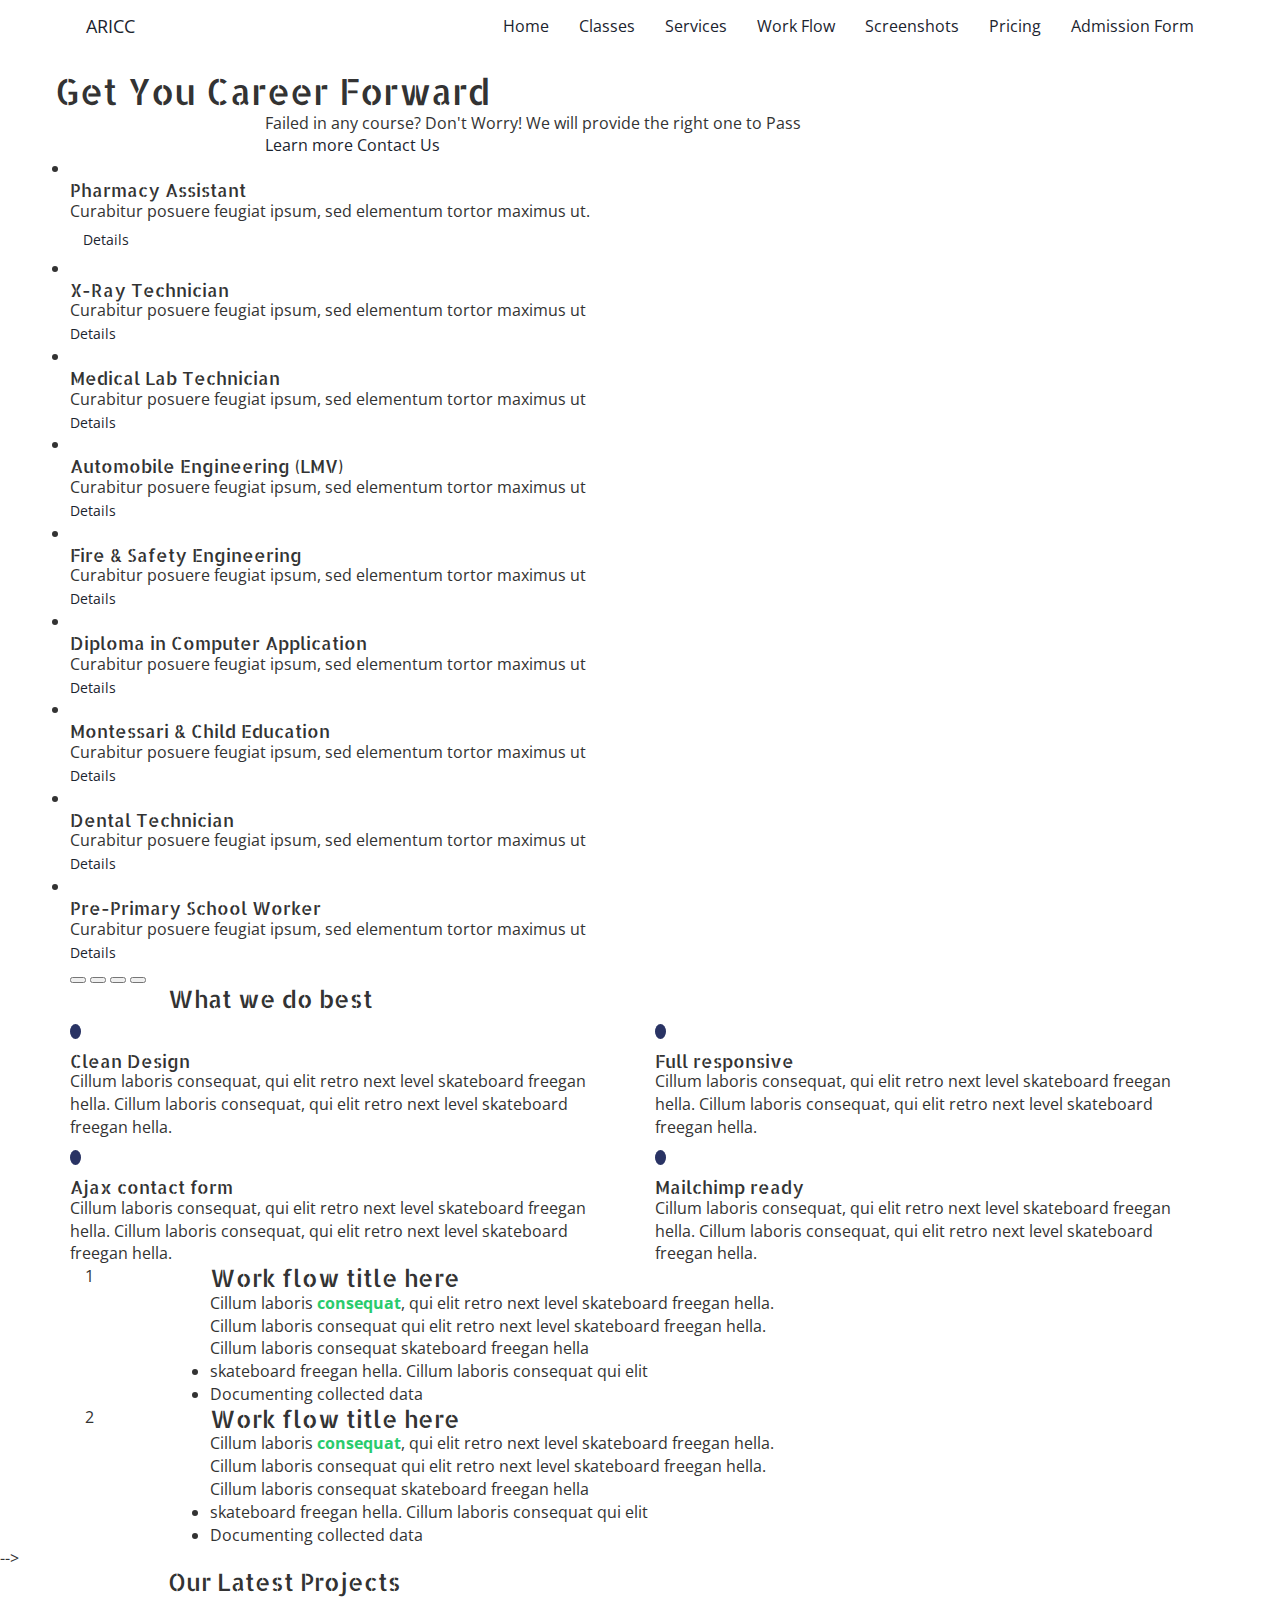
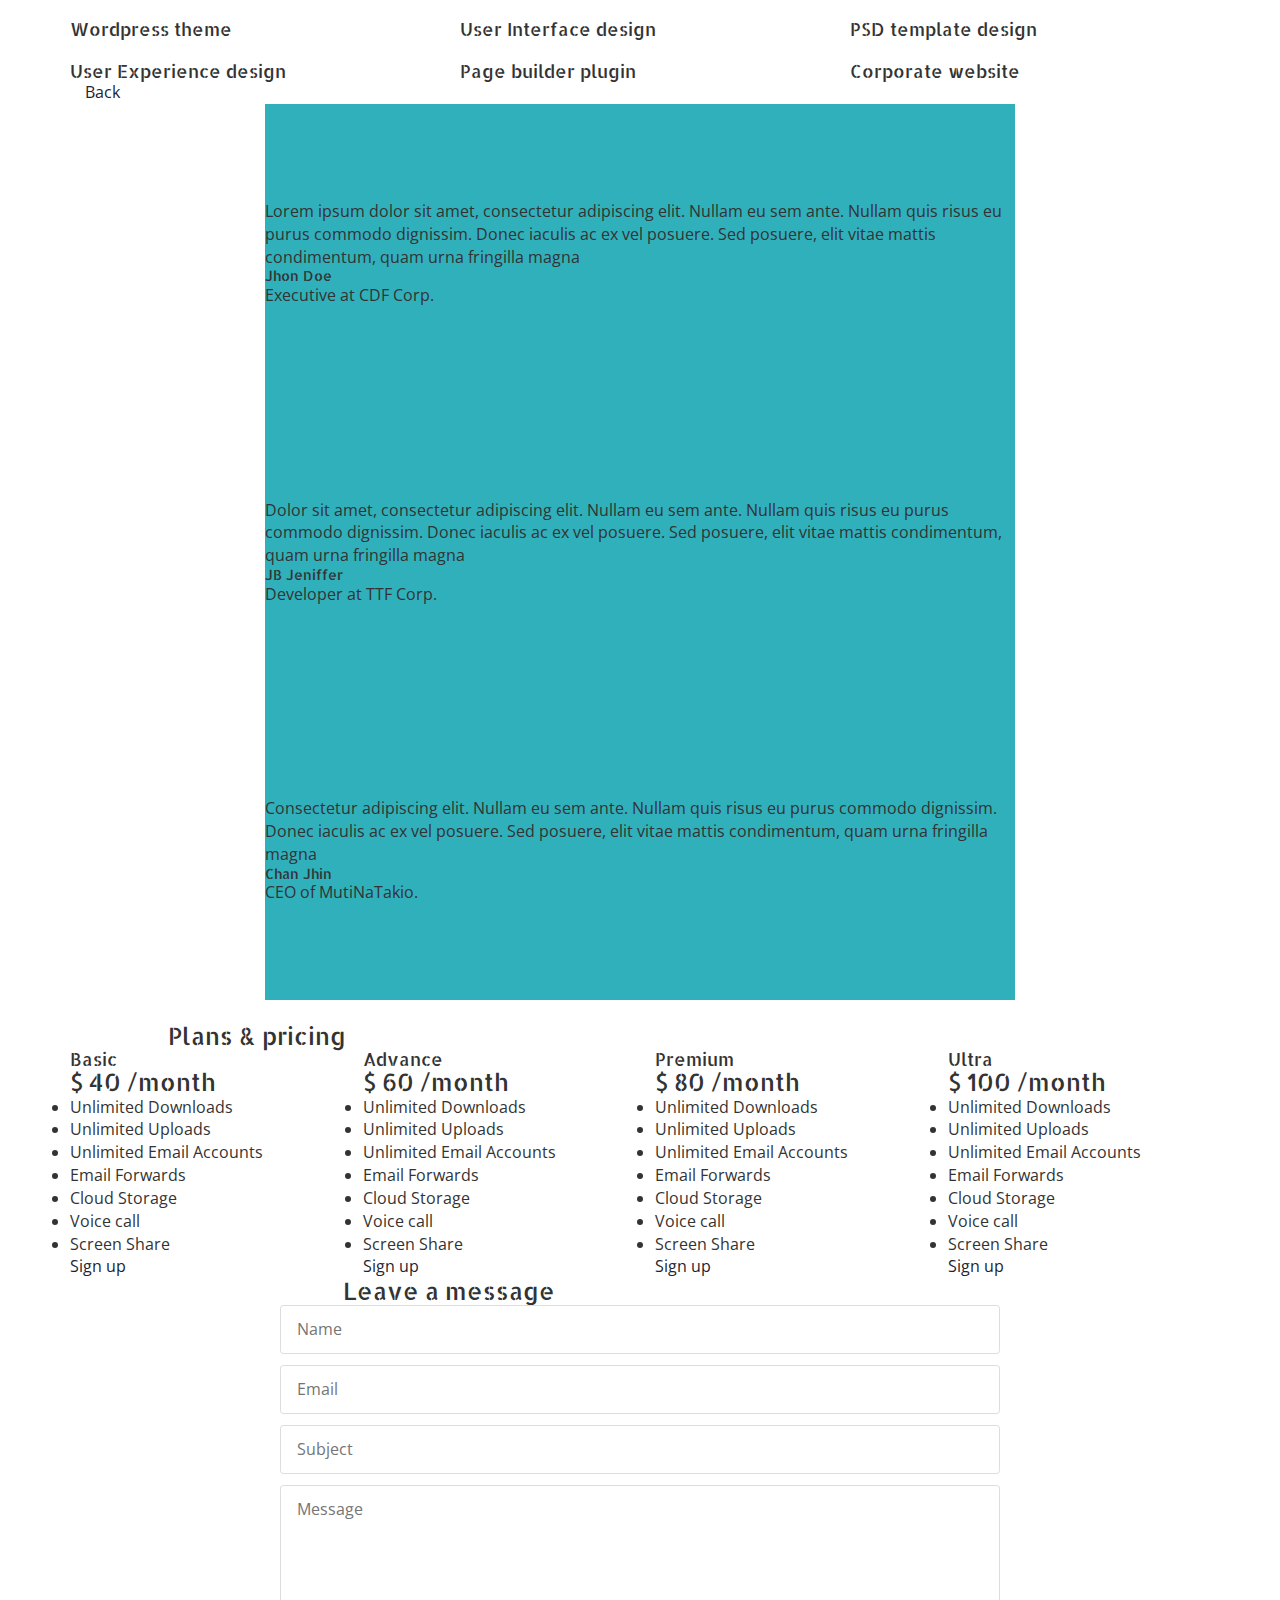
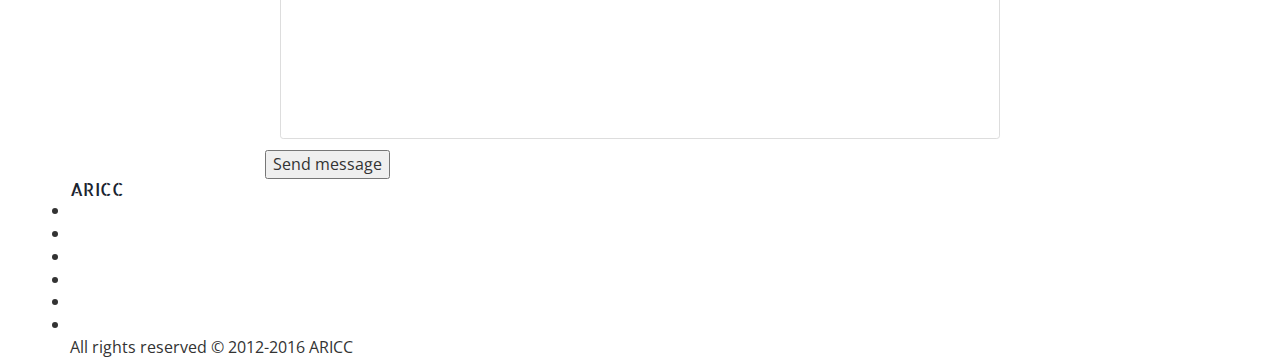
==== commit 4a7eff99: "Background Images added and the Classes List Updated" ====
--- a/home.html
+++ b/home.html
@@ -1,770 +1,922 @@
-﻿<!DOCTYPE html>
-<html>
-<head>
-    <title>ARICC | Home</title>
-    <meta name="viewport" content="width=device-width, initial-scale=1">
+﻿<!DOCTYPE HTML>
+<html lang="en-US">
+<head>
+    <title>ARICC - Home</title>
+    <meta charset="utf-8" />
+    <meta name="viewport" content="width=device-width, initial-scale=1" />  
     <meta name="author" content="Inspired Memories (IMT)" />
     <meta name="description" content="ARICC is a Community College Where We Provide all the Knowledge to Start your Career in the Medical Field as Pharmacist and to Move on to the Next Level" />
     <meta name="keywords" content="Pharmacy Institute, Training Institution, Community College, Tumkur, Koratagere, Community College in tumkur, Jobs Institute, Society, A Ramadhyani Institute of Community College, ARICC, Education Centers in Koratagere" />
-
+
+    <!--Custom Stylesheets-->
+	<link rel="stylesheet" href="css/bootstrap.css" />
+	<link rel="stylesheet" href="css/font-awesome.min.css" />
+	<link rel="stylesheet" href="css/linea-icon.css" />
+	<link rel="stylesheet" href="css/fancy-buttons.css" />
+	
+	<!--=== Google Fonts ===-->
+	<link href='http://fonts.googleapis.com/css?family=Bangers' rel='stylesheet' type='text/css'>
+	<link href='http://fonts.googleapis.com/css?family=Roboto+Slab:300,700,400' rel='stylesheet' type='text/css'>
+	<link href='http://fonts.googleapis.com/css?family=Raleway:600,400,300' rel='stylesheet' type='text/css'>
+	<link href='http://fonts.googleapis.com/css?family=Open+Sans:400,300,600,700' rel='stylesheet' type='text/css'>
+
+	<!--=== Other CSS files ===-->
+	<link rel="stylesheet" href="css/animate.css" />
+	<link rel="stylesheet" href="css/jquery.vegas.css" />
+	<link rel="stylesheet" href="css/baraja.css" />
+	<link rel="stylesheet" href="css/jquery.bxslider.css" />
+	
+	<!--=== Main Stylesheets ===-->
+	<link rel="stylesheet" href="css/style.css" />
+	<link rel="stylesheet" href="css/responsive.css" />
+	
+	<!--=== Color Scheme, three colors are available red.css, orange.css and gray.css ===-->
+	<link rel="stylesheet" id="scheme-source" href="css/schemes/orange.css" />
+
     <!--Favicon-->
     <link rel="shortcut icon" href="images/favicon.ico" />
 
     <!--Google Chrome v39 Lollpop Afterwards Mobile Support-->
     <meta name="theme-color" content="skyblue">
-    <link rel="icon" sizes="192x192" href="images/favicon192.png">
-
-    <script type="application/x-javascript"> addEventListener("load", function() { setTimeout(hideURLbar, 0); }, false); function hideURLbar(){ window.scrollTo(0,1); } </script>
-    <link href="css/bootstrap.css" rel='stylesheet' type='text/css' />
-   
-     <!-- Custom Theme files -->
-    <link href="css/style.css" rel='stylesheet' type='text/css' />
-    <link href="css/swipebox.css" rel='stylesheet' type='text/css' />
-    <script src="js/jquery-1.11.1.min.js"></script>
-    <script src="js/bootstrap.min.js"></script>
-    <script type="text/javascript" src="js/move-top.js"></script>
-    <script type="text/javascript" src="js/easing.js"></script>
-    <link href='//fonts.googleapis.com/css?family=Open+Sans:400,600,700' rel='stylesheet' type='text/css'>
-    <!--/script-->
-    <script src="js/modernizr.custom.97074.js"></script>
-
-    <script type="text/javascript">
-        jQuery(document).ready(function ($) {
-            $(".scroll").click(function (event) {
-                event.preventDefault();
-                $('html,body').animate({ scrollTop: $(this.hash).offset().top }, 900);
-            });
-        });
-    </script>
-    <!--script-->
-    <script src="js/jquery.swipebox.min.js"></script>
-    <script type="text/javascript">
-        jQuery(function ($) {
-            $(".swipebox").swipebox();
-        });
-    </script>
-
-
-</head>
-<body>
-    <!--header-->
-    <ul class="side_nav">
-        <li><a class="active scroll" href="#home"></a></li>
-        <li><a class="scroll" href="#services"></a></li>
-        <li><a class="scroll" href="#about"></a></li>
-        <li><a class="scroll" href="#program"></a></li>
-        <li><a class="scroll" href="#team"></a></li>
-        <li><a class="scroll" href="#new"></a></li>
-        <li><a class="scroll" href="#gallery"></a></li>
-        <li><a class="scroll" href="#test"></a></li>
-        <li><a class="scroll" href="#contact"></a></li>
-    </ul>
-
-    <div class="header-section" id="home">
-        <div class="header-top">
-            <div class="container">
-                <div class="inner-head">
-                    <p class="col-md-4 mail"><i class="glyphicon glyphicon-envelope"></i><a href="mailto:info@aricctumkur.com">info@aricctumkur.com</a></p>
-                    <p class="col-md-4 phone"><i class="glyphicon glyphicon-earphone"></i> 7758 2068 892</p>
-                    <p class="col-md-4 location"><i class="glyphicon glyphicon-map-marker"></i>Koratagere, Tumkur</p>
-                    <div class="clearfix"></div>
-                </div>
-            </div>
-            
-        </div>
-        <!--logo-->
-    </div>
-    <!--banner-->
-    <div class="banner">
-        <div class="banner-top">
-            <h3>
-                Take the First step
-                to knowledge with us
-            </h3>
-            <a class="ready scroll" href="#services">Services</a> | <a class="ready scroll" href="#about">About Us</a> | <a class="ready scroll" href="#program">Programs</a> |
-            <a class="ready scroll" href="#team">Team</a> | <a class="ready scroll" href="#news">Blog</a> | <a class="ready scroll" href="#gallery">Gallery</a> | <a class="ready scroll" href="#contact">Contact Us</a>
-        </div>
-    </div>
-    <svg id="curveDownColor" xmlns="http://www.w3.org/2000/svg" version="1.1" width="100%" height="100" viewBox="0 0 100 100" preserveAspectRatio="none">
-        <path d="M0 0 C 50 100 80 100 100 0 Z"></path>
-    </svg>
-    <!--start-services-->
-    <div class="services" id="services">
-        <div class="container">
-            <h3 class="tittle">Services </h3>
-            <div class="box2">
-                <div class="col-md-4 s-1">
-                    <a href="#">
-                        <div class="view view-fifth">
-                            <i class="glyphicon glyphicon-book"></i>
-                            <div class="mask">
-                                <h4>Vivamus moles tie gravida turpis</h4>
-                                <p>A wonderful serenity has taken possession of my entire soul,  I enjoy with my whole heart.</p>
-                                <p class="p2">A wonderful serenity has taken possession of my entire soul, I enjoy with my whole heart.</p>
-                            </div>
-                            <h3>Fusce lobort<br> iscoram</h3>
-                        </div>
-                    </a>
-
-                </div>
-                <div class="col-md-4 s-2">
-                    <a href="#">
-                        <div class="view view-fifth">
-                            <i class="glyphicon glyphicon-pencil"></i>
-                            <div class="mask">
-                                <h4>Vivamus moles tie gravida turpis</h4>
-                                <p>A wonderful serenity has taken possession of my entire soul,  I enjoy with my whole heart.</p>
-                                <p class="p2">A wonderful serenity has taken possession of my entire soul, I enjoy with my whole heart.</p>
-                            </div>
-                            <h3>Fusce lobort<br> iscoram</h3>
-                        </div>
-                    </a>
-
-                </div>
-                <div class="col-md-4 s-3">
-                    <a href="#">
-                        <div class="view view-fifth">
-                            <i class="glyphicon glyphicon-paperclip"></i>
-                            <div class="mask">
-                                <h4>Vivamus moles tie gravida turpis</h4>
-                                <p>A wonderful serenity has taken possession of my entire soul,  I enjoy with my whole heart.</p>
-                                <p class="p2">A wonderful serenity has taken possession of my entire soul, I enjoy with my whole heart.</p>
-                            </div>
-                            <h3>Fusce lobort<br> iscoram</h3>
-                        </div>
-                    </a>
-
-                </div>
-                <div class="clearfix"></div>
-            </div>
-        </div>
-    </div>
-    <!--end-about-->
-    <!--about-->
-    <!--about-->
-    <div class="about" id="about">
-        <div class="container">
-            <h3 class="tittle ab">About Us</h3>
-            <div class="about-top">
-                <div class="col-md-7 info">
-                    <h5>Why Choose Us ?</h5>
-                    <p>The ship set ground on the shore of this uncharted desert isle with Gilligan the Skipper too the millionaire and his wife. These days are all Happy and Free. These days are all share them with me. It's time to put on makeup. It's time to dress up right. It's time to raise the curtain on the Muppet Show tonight.</p>
-                    <section class="ac-container">
-                        <div>
-                            <input id="ac-1" name="accordion-1" type="checkbox" />
-                            <label for="ac-1">Lorem ipsum dolor sit amet</label>
-                            <article class="ac-small">
-                                <p>Well, the way they make shows is, they make one show. That show's called a pilot. Then they show that show to the people who make shows, and on the strength of that one show they decide if they're going to make more shows.</p>
-                            </article>
-                        </div>
-                        <div>
-                            <input id="ac-2" name="accordion-1" type="checkbox" />
-                            <label for="ac-2">Lorem ipsum dolor sit amet</label>
-                            <article class="ac-medium">
-                                <p>Like you, I used to think the world was this great place where everybody lived by the same standards I did, then some kid with a nail showed me I was living in his world, a world where chaos rules not order, a world where righteousness is not rewarded. That's Cesar's world, and if you're not willing to play by his rules, then you're gonna have to pay the price. </p>
-                            </article>
-                        </div>
-                        <div>
-                            <input id="ac-3" name="accordion-1" type="checkbox" />
-                            <label for="ac-3">Lorem ipsum dolor sit amet</label>
-                            <article class="ac-large">
-                                <p>You think water moves fast? You should see ice. It moves like it has a mind. Like it knows it killed the world once and got a taste for murder. After the avalanche, it took us a week to climb out. Now, I don't know exactly when we turned on each other, but I know that seven of us survived the slide... and only five made it out. Now we took an oath, that I'm breaking now. We said we'd say it was the snow that killed the other two, but it wasn't. Nature is lethal but it doesn't hold a candle to man. </p>
-                            </article>
-                        </div>
-                        <div>
-                            <input id="ac-4" name="accordion-1" type="checkbox" />
-                            <label for="ac-4">Lorem ipsum dolor sit amet</label>
-                            <article class="ac-large">
-                                <p>You see? It's curious. Ted did figure it out - time travel. And when we get back, we gonna tell everyone. How it's possible, how it's done, what the dangers are. But then why fifty years in the future when the spacecraft encounters a black hole does the computer call it an 'unknown entry event'? Why don't they know? If they don't know, that means we never told anyone. And if we never told anyone it means we never made it back. Hence we die down here. Just as a matter of deductive logic. </p>
-                            </article>
-                        </div>
-                    </section>
-
-                    <div class="ab-bottom">
-                        <h5>Who we are</h5>
-                        <p>Lorem ipsum dolor sit amet, consectetur adipiscing elit. Morbi eu interdum diam. Donec interdum porttitor risus non bibendum.Lorem ipsum dolor sit amet, consectetur adipiscing elit. Morbi eu interdum diam. Donec interdum porttitor risus non bibendum.</p>
-                    </div>
-
-                </div>
-                <div class="col-md-5 ab-text">
-                    <img src="images/ab.jpg" alt="" />
-                    <div class="quote-author-info padding5">
-                        <p>There are many variations of passages of Lorem Ipsum available, but the majority some lorem.</p>
-                        <div class="author-title"><span class="author-designation">Students,</span>Selena,Adaline</div>
-                    </div>
-                </div>
-                <div class="clearfix"></div>
-            </div>
-
-        </div>
-    </div>
-    <!--//about-->
-
-    <svg id="curveDownColor1" xmlns="http://www.w3.org/2000/svg" version="1.1" width="100%" height="100" viewBox="0 0 100 100" preserveAspectRatio="none">
-        <path d="M0 0 C 50 100 80 100 100 0 Z"></path>
-    </svg>
-    <!--//about-->
-    <!--programs-->
-    <div class="programs" id="program">
-        <div class="col-md-7 grid_1_left">
-            <h3 class="tittle pro">Programs</h3>
-            <div class="but_list">
-                <div class="bs-example bs-example-tabs" role="tabpanel" data-example-id="togglable-tabs">
-                    <ul id="myTab" class="nav nav-tabs nav-tabs1" role="tablist">
-                        <li role="presentation" class="active"><a href="#home" id="home-tab" role="tab" data-toggle="tab" aria-controls="home" aria-expanded="true">Day 1&nbsp;&nbsp;&nbsp;31-08-2015</a></li>
-                        <li role="presentation"><a href="#profile" role="tab" id="profile-tab" data-toggle="tab" aria-controls="profile">Day 2&nbsp;&nbsp;&nbsp;01-09-2015</a></li>
-                        <li role="presentation"><a href="#profile1" role="tab" id="profile-tab1" data-toggle="tab" aria-controls="profile1">Day 3&nbsp;&nbsp;&nbsp;05-09-2015</a></li>
-                    </ul>
-                    <div id="myTabContent" class="tab-content">
-                        <div role="tabpanel" class="tab-pane fade in active" id="home" aria-labelledby="home-tab">
-                            <div class="events_box">
-                                <div class="event_left">
-                                    <div class="event_left-item">
-                                        <div class="icon_2"><i class="glyphicon glyphicon-time"></i>09:00 - 10:30</div>
-                                        <div class="icon_2"><i class="glyphicon glyphicon-send"></i>Room A</div>
-                                        <div class="icon_2">
-                                            <div class="speaker">
-                                                <i class="glyphicon glyphicon-user"></i>
-                                                <div class="speaker_item">
-                                                    <a href="#">Lorem Ipsum</a>
-                                                </div>
-                                                <div class="clearfix"></div>
-                                            </div>
-                                        </div>
-                                    </div>
-                                </div>
-                                <div class="event_right">
-                                    <h3><a href="#">Welcoming and introduction</a></h3>
-                                    <p>Contrary to popular belief, Lorem Ipsum is not simply random text. It has roots in a piece of classical Latin literature <a class="button" href="#"><img src="images/read.png" alt=""></a></p>
-                                    <img src="images/t7.jpg" class="img-responsive" alt="" />
-                                </div>
-                                <div class="clearfix"></div>
-                            </div>
-                            <div class="events_box">
-                                <div class="event_left">
-                                    <div class="event_left-item">
-                                        <div class="icon_2"><i class="glyphicon glyphicon-time"></i>09:00 - 10:30</div>
-                                        <div class="icon_2"><i class="glyphicon glyphicon-send"></i>Room A</div>
-                                        <div class="icon_2">
-                                            <div class="speaker">
-                                                <i class="glyphicon glyphicon-user"></i>
-                                                <div class="speaker_item">
-                                                    <a href="#">Lorem Ipsum</a>
-                                                </div>
-                                                <div class="clearfix"></div>
-                                            </div>
-                                        </div>
-                                    </div>
-                                </div>
-                                <div class="event_right">
-                                    <h3><a href="#">Vivamus moles tie gravida</a></h3>
-                                    <p>Contrary to popular belief, Lorem Ipsum is not simply random text. It has roots in a piece of classical Latin literature <a class="button" href="#"><img src="images/read.png" alt=""></a></p>
-                                    <img src="images/t9.jpg" class="img-responsive" alt="" />
-                                </div>
-                                <div class="clearfix"></div>
-                            </div>
-                        </div>
-                        <div role="tabpanel" class="tab-pane fade" id="profile" aria-labelledby="profile-tab">
-                            <div class="events_box">
-                                <div class="event_left">
-                                    <div class="event_left-item">
-                                        <div class="icon_2"><i class="glyphicon glyphicon-time"></i>09:00 - 10:30</div>
-                                        <div class="icon_2"><i class="glyphicon glyphicon-send"></i>Room A</div>
-                                        <div class="icon_2">
-                                            <div class="speaker">
-                                                <i class="glyphicon glyphicon-user"></i>
-                                                <div class="speaker_item">
-                                                    <a href="#">Lorem Ipsum</a>
-                                                </div>
-                                                <div class="clearfix"></div>
-                                            </div>
-                                        </div>
-                                    </div>
-                                </div>
-                                <div class="event_right">
-                                    <h3><a href="#">Contrary to popular belief</a></h3>
-                                    <p>Contrary to popular belief, Lorem Ipsum is not simply random text. It has roots in a piece of classical Latin literature <a class="button" href="#"><img src="images/read.png" alt=""></a></p>
-                                    <img src="images/t9.jpg" class="img-responsive" alt="" />
-                                </div>
-                                <div class="clearfix"></div>
-                            </div>
-                            <div class="events_box">
-                                <div class="event_left">
-                                    <div class="event_left-item">
-                                        <div class="icon_2"><i class="glyphicon glyphicon-time"></i>09:00 - 10:30</div>
-                                        <div class="icon_2"><i class="glyphicon glyphicon-send"></i>Room A</div>
-                                        <div class="icon_2">
-                                            <div class="speaker">
-                                                <i class="glyphicon glyphicon-user"></i>
-                                                <div class="speaker_item">
-                                                    <a href="#">Lorem Ipsum</a>
-                                                </div>
-                                                <div class="clearfix"></div>
-                                            </div>
-                                        </div>
-                                    </div>
-                                </div>
-                                <div class="event_right">
-                                    <h3><a href="#">Lorem Ipsum is not simply</a></h3>
-                                    <p>Contrary to popular belief, Lorem Ipsum is not simply random text. It has roots in a piece of classical Latin literature <a class="button" href="#"><img src="images/read.png" alt=""></a></p>
-                                    <img src="images/t7.jpg" class="img-responsive" alt="" />
-                                </div>
-                                <div class="clearfix"></div>
-                            </div>
-                        </div>
-                        <div role="tabpanel" class="tab-pane fade" id="profile1" aria-labelledby="profile-tab1">
-                            <div class="events_box">
-                                <div class="event_left">
-                                    <div class="event_left-item">
-                                        <div class="icon_2"><i class="glyphicon glyphicon-time"></i>09:00 - 10:30</div>
-                                        <div class="icon_2"><i class="glyphicon glyphicon-send"></i>Room A</div>
-                                        <div class="icon_2">
-                                            <div class="speaker">
-                                                <i class="glyphicon glyphicon-user"></i>
-                                                <div class="speaker_item">
-                                                    <a href="#">Lorem Ipsum</a>
-                                                </div>
-                                                <div class="clearfix"></div>
-                                            </div>
-                                        </div>
-                                    </div>
-                                </div>
-                                <div class="event_right">
-                                    <h3><a href="#">Welcoming and introduction</a></h3>
-                                    <p>Contrary to popular belief, Lorem Ipsum is not simply random text. It has roots in a piece of classical Latin literature <a class="button" href="#"><img src="images/read.png" alt=""></a></p>
-                                    <img src="images/t7.jpg" class="img-responsive" alt="" />
-                                </div>
-                                <div class="clearfix"></div>
-                            </div>
-                            <div class="events_box">
-                                <div class="event_left">
-                                    <div class="event_left-item">
-                                        <div class="icon_2"><i class="glyphicon glyphicon-time"></i>09:00 - 10:30</div>
-                                        <div class="icon_2"><i class="glyphicon glyphicon-send"></i>Room A</div>
-                                        <div class="icon_2">
-                                            <div class="speaker">
-                                                <i class="glyphicon glyphicon-user"></i>
-                                                <div class="speaker_item">
-                                                    <a href="#">Lorem Ipsum</a>
-                                                </div>
-                                                <div class="clearfix"></div>
-                                            </div>
-                                        </div>
-                                    </div>
-                                </div>
-                                <div class="event_right">
-                                    <h3><a href="#">Contrary to popular belief</a></h3>
-                                    <p>Contrary to popular belief, Lorem Ipsum is not simply random text. It has roots in a piece of classical Latin literature <a class="button" href="#"><img src="images/read.png" alt=""></a></p>
-                                    <img src="images/t9.jpg" class="img-responsive" alt="" />
-                                </div>
-                                <div class="clearfix"></div>
-                            </div>
-                        </div>
-                    </div>
-                </div>
-            </div>
-        </div>
-        <div class="col-md-5 news">
-        </div>
-
-        <div class="clearfix"> </div>
-    </div>
-    <!--team-starts-->
-    <div class="team" id="team">
-        <div class="container">
-            <h3 class="tittle ab">Our Teachers</h3>
-            <div class="team-bottom">
-                <div class="col-md-3 team-left">
-                    <a href="#">
-                        <img src="images/l1.jpg" alt="">
-                        <div class="captn">
-                            <h4>Jane Doe</h4>
-                            <p>Nam id urna ipsum</p>
-                        </div>
-                        <div class="team-text">
-                            <h5>Jane Doe</h5>
-                            <p>Nam id urna ipsum</p>
-                        </div>
-                    </a>
-                </div>
-                <div class="col-md-3 team-left ">
-                    <a href="#">
-                        <img src="images/l2.jpg" alt="">
-                        <div class="captn">
-                            <h4>Adaline</h4>
-                            <p>Nam id urna ipsum</p>
-                        </div>
-                        <div class="team-text">
-                            <h5>Adaline</h5>
-                            <p>Nam id urna ipsum</p>
-                        </div>
-                    </a>
-                </div>
-                <div class="col-md-3 team-left ">
-                    <a href="#">
-                        <img src="images/l3.jpg" alt="">
-                        <div class="captn">
-                            <h4>Selena</h4>
-                            <p>Nam id urna ipsum</p>
-                        </div>
-                        <div class="team-text">
-                            <h5>Selena</h5>
-                            <p>Nam id urna ipsum</p>
-                        </div>
-                    </a>
-                </div>
-                <div class="col-md-3 team-left ">
-                    <a href="#">
-                        <img src="images/l4.jpg" alt="">
-                        <div class="captn">
-                            <h4>Thomas</h4>
-                            <p>Nam id urna ipsum</p>
-                        </div>
-                        <div class="team-text">
-                            <h5>Thomas</h5>
-                            <p>Nam id urna ipsum</p>
-                        </div>
-                    </a>
-                </div>
-                <div class="clearfix"></div>
-            </div>
-        </div>
-    </div>
-    <svg id="curveDownColor2" xmlns="http://www.w3.org/2000/svg" version="1.1" width="100%" height="100" viewBox="0 0 100 100" preserveAspectRatio="none">
-        <path d="M0 0 C 50 100 80 100 100 0 Z"></path>
-    </svg>
-    <!--//team-end-->
-    <!--start-news-->
-    <div class="news-main" id="news">
-        <div class="container">
-            <h3 class="tittle two">Our News</h3>
-            <div class="news-article">
-                <div class="col-md-6 article-post">
-                    <a href="#"><img src="images/n1.jpg" alt="img07" /></a>
-                    <div class="col-md-3 post-meta">
-                        <div class="meta-icon">
-                            <div class="pic">
-                                <a href="#"><i class="glyphicon glyphicon-picture"></i></a>
-                            </div>
-                        </div>
-                        <ul class="ad-info">
-                            <li>21 Sep'15</li>
-                            <li> <a href="#">Author</a></li>
-                            <li> <a href="#">24 Comments</a></li>
-                        </ul>
-                        <div class="clearfix"> </div>
-                    </div>
-                    <div class="col-md-9 post-details">
-                        <a href="#"><h3>Lorem Aliquam volutpat</h3></a>
-                        <p>Nam nec tellus a odio tincidunt auctor a ornare odio. Sed non  mauris vitae erat consequat auctor eu in elit. Class aptent taciti sociosqu ad litora torquent per conubia nostra, per inceptos himenaeos. Mauris in erat justo.</p>
-                        <div class="read">
-                            <a class="button" href="#"><img src="images/read.png" alt="" /></a>
-                        </div>
-
-                    </div>
-                    <!--post-details-->
-                    <div class="clearfix"> </div>
-                </div>
-                <div class="col-md-6 article-post">
-                    <a href="#"><img src="images/n2.jpg" alt="img07" /></a>
-                    <div class="col-md-3 post-meta">
-                        <div class="meta-icon">
-                            <div class="pic">
-                                <a href="#"><i class="glyphicon glyphicon-picture"></i></a>
-                            </div>
-                        </div>
-                        <ul class="ad-info">
-                            <li>21 Oct'15</li>
-                            <li> <a href="#">Author</a></li>
-                            <li> <a href="#">24 Comments</a></li>
-                        </ul>
-                        <div class="clearfix"> </div>
-                    </div>
-                    <div class="col-md-9 post-details">
-                        <a href="#"><h3>Lorem Aliquam volutpat</h3></a>
-                        <p>Nam nec tellus a odio tincidunt auctor a ornare odio. Sed non  mauris vitae erat consequat auctor eu in elit. Class aptent taciti sociosqu ad litora torquent per conubia nostra, per inceptos himenaeos. Mauris in erat justo.</p>
-                        <div class="read">
-                            <a class="button" href="#"><img src="images/read.png" alt="" /></a>
-                        </div>
-
-                    </div>
-                    <!--post-details-->
-                    <div class="clearfix"> </div>
-                </div>
-                <div class="clearfix"> </div>
-            </div>
-            <div class="news-article second">
-                <div class="col-md-6 article-post">
-                    <a href="#"><img src="images/n3.jpg" alt="img07" /></a>
-                    <div class="col-md-3 post-meta">
-                        <div class="meta-icon">
-                            <div class="pic">
-                                <a href="#"><i class="glyphicon glyphicon-picture"></i></a>
-                            </div>
-                        </div>
-                        <ul class="ad-info">
-                            <li>21 Sep'15</li>
-                            <li> <a href="#">Author</a></li>
-                            <li> <a href="#">24 Comments</a></li>
-                        </ul>
-                        <div class="clearfix"> </div>
-                    </div>
-                    <div class="col-md-9 post-details">
-                        <a href="#"><h3>Lorem Aliquam volutpat</h3></a>
-                        <p>Nam nec tellus a odio tincidunt auctor a ornare odio. Sed non  mauris vitae erat consequat auctor eu in elit. Class aptent taciti sociosqu ad litora torquent per conubia nostra, per inceptos himenaeos. Mauris in erat justo.</p>
-                        <div class="read">
-                            <a class="button" href="#"><img src="images/read.png" alt="" /></a>
-                        </div>
-
-                    </div>
-                    <!--post-details-->
-                    <div class="clearfix"> </div>
-                </div>
-                <div class="col-md-6 article-post">
-                    <a href="#"><img src="images/n4.jpg" alt="img07" /></a>
-                    <div class="col-md-3 post-meta">
-                        <div class="meta-icon">
-                            <div class="pic">
-                                <a href="#"><i class="glyphicon glyphicon-picture"></i></a>
-                            </div>
-                        </div>
-                        <ul class="ad-info">
-                            <li>21 Oct'15</li>
-                            <li> <a href="#">Author</a></li>
-                            <li> <a href="#">24 Comments</a></li>
-                        </ul>
-                        <div class="clearfix"> </div>
-                    </div>
-                    <div class="col-md-9 post-details">
-                        <a href="#"><h3>Lorem Aliquam volutpat</h3></a>
-                        <p>Nam nec tellus a odio tincidunt auctor a ornare odio. Sed non  mauris vitae erat consequat auctor eu in elit. Class aptent taciti sociosqu ad litora torquent per conubia nostra, per inceptos himenaeos. Mauris in erat justo.</p>
-                        <div class="read">
-                            <a class="button" href="#"><img src="images/read.png" alt="" /></a>
-                        </div>
-
-                    </div>
-                    <!--post-details-->
-                    <div class="clearfix"> </div>
-                </div>
-                <div class="clearfix"> </div>
-            </div>
-        </div>
-    </div>
-    <!--start-gallery-->
-    <div class="gallery" id="gallery">
-        <div class="container">
-            <a href="gallery/index.html"><h3 class="tittle">Gallery</h3></a>
-            <div class="top-gallery">
-                <div class="col-md-4 gallery-grid gallery1">
-                    <a href="images/n4.jpg" class="swipebox">
-                        <img src="images/n4.jpg" class="img-responsive" alt="/">
-                        <div class="textbox">
-                            <h4>Tuition</h4>
-                            <p>Welcome</p>
-
-                        </div>
-                    </a>
-                </div>
-                <div class="col-md-4 gallery-grid gallery1">
-                    <a href="images/n3.jpg" class="swipebox">
-                        <img src="images/n2.jpg" class="img-responsive" alt="/">
-                        <div class="textbox">
-                            <h4>Tuition</h4>
-                            <p>Welcome</p>
-
-                        </div>
-                    </a>
-                </div>
-                <div class="col-md-4 gallery-grid gallery1">
-                    <a href="images/n5.jpg" class="swipebox">
-                        <img src="images/n5.jpg" class="img-responsive" alt="/">
-                        <div class="textbox">
-                            <h4>Tuition</h4>
-                            <p>Welcome</p>
-
-                        </div>
-                    </a>
-                </div>
-                <div class="col-md-4 gallery-grid gallery1">
-                    <a href="images/n1.jpg" class="swipebox">
-                        <img src="images/n1.jpg" class="img-responsive" alt="/">
-                        <div class="textbox">
-                            <h4>Tuition</h4>
-                            <p>Welcome</p>
-
-                        </div>
-                    </a>
-                </div>
-                <div class="col-md-4 gallery-grid gallery1">
-                    <a href="images/n3.jpg" class="swipebox">
-                        <img src="images/n3.jpg" class="img-responsive" alt="/">
-                        <div class="textbox">
-                            <h4>Tuition</h4>
-                            <p>Welcome</p>
-
-                        </div>
-                    </a>
-                </div>
-                <div class="col-md-4 gallery-grid gallery1">
-                    <a href="images/n6.jpg" class="swipebox">
-                        <img src="images/n6.jpg" class="img-responsive" alt="/">
-                        <div class="textbox">
-                            <h4>Tuition</h4>
-                            <p>Welcome</p>
-                        </div>
-                    </a>
-                </div>
-                <div class="clearfix"> </div>
-            </div>
-        </div>
-    </div>
-    <!--//gallery-->
-    <!--start-testimonial-->
-    <div class="testimonial" id="test">
-        <div class="container">
-            <h3 class="tittle ab">Testimonials</h3>
-            <div class="wmuSlider example1">
-                <div class="wmuSliderWrapper">
-                    <article style="position: absolute; width: 100%; opacity: 0;">
-                        <div class="grid-matter-bottom">
-                            <div class="col-sm-8 testimonilal_left">
-                                <h3>Auth<span class="m_5">or</span></h3>
-                                <p>
-                                    <span class="quotes"> </span>Enjoy a New Yacht
-                                    Discover New Places and
-                                    Feel Happy,to Share
-                                    Every One...<span class="quote_down"></span>
+    <link rel="icon" sizes="192x192" href="images/favicon192.png">
+	
+	<!--=== Internet explorer fix ===-->
+	<!-- [if lt IE 9]>
+		<script src="http://oss.maxcdn.com/libs/html5shiv/3.7.0/html5shiv.js"></script>
+		<script src="http://oss.maxcdn.com/libs/respond.js/1.4.2/respond.min.js"></script>
+	<![endif] -->
+	
+	
+</head>
+<body>
+	<!--=== Preloader section starts ===-->
+	<section id="preloader">
+		<div class="loading-circle fa-spin"></div>
+	</section>
+	<!--=== Preloader section Ends ===-->
+	
+	<!--=== Header section Starts ===-->
+	<div id="header" class="header-section">
+		<!-- sticky-bar Starts-->
+		<div class="sticky-bar-wrap">
+			<div class="sticky-section">
+				<div id="topbar-hold" class="nav-hold container">
+					<nav class="navbar" role="navigation">
+						<div class="navbar-header">
+							<button type="button" class="navbar-toggle collapsed" data-toggle="collapse" data-target=".navbar-responsive-collapse">
+									<span class="sr-only">Toggle navigation</span>
+									<span class="icon-bar"></span>
+									<span class="icon-bar"></span>
+									<span class="icon-bar"></span>
+							</button>
+							<!--=== Site Name ===-->
+							<a class="site-name navbar-brand" href="#"><span>A</span>RICC</a>
+						</div>
+						
+						<!-- Main Navigation menu Starts -->
+						<div class="collapse navbar-collapse navbar-responsive-collapse">
+							<ul class="nav navbar-nav navbar-right">
+								<li class="current"><a href="#header">Home</a></li>
+								<li><a href="#section-feature">Classes</a></li>
+								<li><a href="#section-services">Services</a></li>
+								<li><a href="#step-1">Work Flow</a></li>
+								<li><a href="#section-screenshots">Screenshots</a></li>
+								<li><a href="#section-pricing">Pricing</a></li>
+								<li><a href="http://goo.gl/forms/aRviTfeqVW" target="_blank">Admission Form</a></li>
+							</ul>
+						</div>
+						<!-- Main Navigation menu ends-->
+					</nav>
+				</div>
+			</div>
+		</div>
+		<!-- sticky-bar Ends-->
+		<!--=== Header section Ends ===-->
+		
+		<!--=== Home Section Starts ===-->
+		<div id="section-home" class="home-section-wrap center">
+			<div class="section-overlay"></div>
+			<div class="container home">
+				<div class="row">
+					<h1 class="well-come">Get You Career Forward</h1>
+					
+					<div class="col-md-8 col-md-offset-2">
+						<p class="intro-message">Failed in any course? Don't Worry! We will provide the right one to Pass</p>
+						
+						<div class="home-buttons">
+							<a href="#" class="fancy-button button-line button-white vertical">
+								Learn more
+								<span class="icon">
+									<i class="fa fa-gear"></i>
+								</span>
+							</a>
+							<a href="#section-contact" class="fancy-button button-line button-white zoom">
+								Contact Us
+								<span class="icon">
+									<i class="fa fa-leaf"></i>
+								</span>
+							</a>
+						</div>
+					</div>
+				</div>
+			</div>
+		</div>
+		<!--=== Home Section Ends ===-->
+	</div>
+	
+	
+	<!--=== Features section Starts ===-->
+	<section id="section-feature" class="feature-wrap">
+		<div class="container features center">
+			<div class="row">
+				<div class="col-lg-12">
+						<!--Features container Starts -->
+						<ul id="card-ul" class="features-hold baraja-container">
+						
+							<!-- Single Feature Starts -->
+							<li class="single-feature" title="Card style">
+								<img src="images/5.jpg" alt="" class="feature-image" /><!-- Feature Icon -->
+								<h4 class="feature-title color-scheme">Pharmacy Assistant</h4>
+								<p class="feature-text">
+									Curabitur posuere feugiat ipsum, sed elementum tortor maximus ut.
+								</p>
+								
+									<a href="#" class="fancy-button btn button-line btn-col small vertical">
+										Details
+										<span class="icon">
+											<i class="fa fa-leaf"></i>
+										</span>
+									</a>
+								
+							</li>
+							<!-- Single Feature Ends -->
+							
+							<!-- Single Feature Starts -->
+							<li class="single-feature" title="50+ SVG Icon included">
+								<img src="images/2.jpg" alt="" class="feature-image" /><!-- Feature Icon -->
+								<h4 class="feature-title color-scheme">X-Ray Technician</h4>
+								<p class="feature-text">
+									Curabitur posuere feugiat ipsum, sed elementum tortor maximus ut
+								</p>
+								<a href="#" class="fancy-button button-line btn-col small zoom">
+									Details
+									<span class="icon">
+										<i class="fa fa-leaf"></i>
+									</span>
+								</a>
+							</li>
+							<!-- Single Feature Ends -->
+							
+							<!-- Single Feature Starts -->
+							<li class="single-feature" title="MailChimp Ready">
+								<img src="images/3.jpg" alt="" class="feature-image" /><!-- Feature Icon -->
+								<h4 class="feature-title color-scheme">Medical Lab Technician</h4>
+								<p class="feature-text">
+									Curabitur posuere feugiat ipsum, sed elementum tortor maximus ut
+								</p>
+								<a href="#" class="fancy-button button-line btn-col small zoom">
+									Details
+									<span class="icon">
+										<i class="fa fa-leaf"></i>
+									</span>
+								</a>
+							</li>
+							<!-- Single Feature Ends -->
+							
+							<!-- Single Feature Starts -->
+							<li class="single-feature" title="4 home style">
+								<img src="images/4.jpg" alt="" class="feature-image" /><!-- Feature Icon -->
+								<h4 class="feature-title color-scheme">Automobile Engineering (LMV)</h4>
+								<p class="feature-text">
+									Curabitur posuere feugiat ipsum, sed elementum tortor maximus ut
+								</p>
+								<a href="#" class="fancy-button button-line btn-col small zoom">
+									Details
+									<span class="icon">
+										<i class="fa fa-leaf"></i>
+									</span>
+								</a>
+							</li>
+							<!-- Single Feature Ends -->
+							
+							<!-- Single Feature Starts -->
+							<li class="single-feature" title="Parallax Backgrounds">
+								<img src="images/5.jpg" alt="" class="feature-image" /><!-- Feature Icon -->
+								<h4 class="feature-title color-scheme">Fire &amp; Safety Engineering</h4>
+								<p class="feature-text">
+									Curabitur posuere feugiat ipsum, sed elementum tortor maximus ut
+								</p>
+								<a href="#" class="fancy-button button-line btn-col small zoom">
+									Details
+									<span class="icon">
+										<i class="fa fa-leaf"></i>
+									</span>
+								</a>
+							</li>
+							<!-- Single Feature Ends -->
+							
+							<!-- Single Feature Starts -->
+							<li class="single-feature" title="Ajax contact form">
+								<img src="images/6.jpg" alt="" class="feature-image" /><!-- Feature Icon -->
+								<h4 class="feature-title color-scheme">Diploma in Computer Application</h4>
+								<p class="feature-text">
+									Curabitur posuere feugiat ipsum, sed elementum tortor maximus ut
+								</p>
+								<a href="#" class="fancy-button button-line btn-col small zoom">
+									Details
+									<span class="icon">
+										<i class="fa fa-leaf"></i>
+									</span>
+								</a>
+							</li>
+							<!-- Single Feature Ends -->
+							
+							<!-- Single Feature Starts -->
+							<li class="single-feature" title="unlimited Google fonts">
+								<img src="images/7.jpg" alt="" class="feature-image" /><!-- Feature Icon -->
+								<h4 class="feature-title color-scheme">Montessari &amp; Child Education</h4>
+								<p class="feature-text">
+									Curabitur posuere feugiat ipsum, sed elementum tortor maximus ut
+								</p>
+								<a href="#" class="fancy-button button-line btn-col small zoom">
+									Details
+									<span class="icon">
+										<i class="fa fa-leaf"></i>
+									</span>
+								</a>
+							</li>
+							<!-- Single Feature Ends -->
+
+                            <!-- Single Feature Starts -->
+                            <li class="single-feature" title="unlimited Google fonts">
+                                <img src="images/7.jpg" alt="" class="feature-image" /><!-- Feature Icon -->
+                                <h4 class="feature-title color-scheme">Dental Technician</h4>
+                                <p class="feature-text">
+                                    Curabitur posuere feugiat ipsum, sed elementum tortor maximus ut
                                 </p>
-                            </div>
-                            <div class="col-sm-4">
-                                <div class="testimonilal_right">
-                                    <img class="img-responsive" src="images/c1.jpg" alt="" />
-                                </div>
-                            </div>
-                            <div class="clearfix"> </div>
-                        </div>
-                    </article>
-                    <article style="position: absolute; width: 100%; opacity: 0;">
-                        <div class="grid-matter-bottom">
-                            <div class="col-sm-8 testimonilal_left">
-                                <h3>Auth<span class="m_5">or</span></h3>
-                                <p>
-                                    <span class="quotes"> </span>Enjoy a New Yacht
-                                    Discover New Places and
-                                    Feel Happy,to Share
-                                    Every One...<span class="quote_down"></span>
-                                </p>
-                            </div>
-                            <div class="col-sm-4">
-                                <div class="testimonilal_right">
-                                    <img class="img-responsive" src="images/c2.jpg" alt="" />
-                                </div>
-                            </div>
-                            <div class="clearfix"> </div>
-                        </div>
-                    </article>
-                    <article style="position: absolute; width: 100%; opacity: 0;">
-                        <div class="grid-matter-bottom">
-                            <div class="col-sm-8 testimonilal_left">
-                                <h3>Auth<span class="m_5">or</span></h3>
-                                <p>
-                                    <span class="quotes"> </span>Enjoy a New Yacht
-                                    Discover New Places and
-                                    Feel Happy,to Share
-                                    Every One...<span class="quote_down"></span>
-                                </p>
-                            </div>
-                            <div class="col-sm-4">
-                                <div class="testimonilal_right">
-                                    <img class="img-responsive" src="images/c1.jpg" alt="" />
-                                </div>
-                            </div>
-                            <div class="clearfix"> </div>
-                        </div>
-                    </article>
-                </div>
-            </div>
-            <script src="js/jquery.wmuSlider.js"></script>
-            <script>
-                $('.example1').wmuSlider();
-            </script>
-        </div>
-    </div>
-
-    <svg id="curveDownColor1" xmlns="http://www.w3.org/2000/svg" version="1.1" width="100%" height="100" viewBox="0 0 100 100" preserveAspectRatio="none">
-        <path d="M0 0 C 50 100 80 100 100 0 Z"></path>
-    </svg>
-    <!--contact -->
-    <div id="contact" class="contact">
-        <div class="container">
-            <h3 class="tittle">Contact Us</h3>
-            <div class="col-md-6 box">
-                <!--contact-form-->
-                <form>
-                    <p class="your-para">Your Name :</p>
-                    <input type="text" value="" onfocus="this.value='';" onblur="if (this.value == '') {this.value ='';}">
-                    <p class="your-para">Your Mail :</p>
-                    <input type="text" value="" onfocus="this.value='';" onblur="if (this.value == '') {this.value ='';}">
-                    <p class="your-para">Your Message :</p>
-                    <textarea cols="77" rows="6" onfocus="this.value='';" onblur="if (this.value == '') {this.value = '';}"></textarea>
-
-                    <ul class="actions">
-                        <li><input type="submit" class="style1" value="Send" /></li>
-                        <li><input type="reset" class="style2" value="Reset" /></li>
-                    </ul>
-                </form>
-            </div>
-            <div class="col-md-6 contact-info">
-                <h6>Lorem ut perspiciatis unde omnis iste natus error sit voluptatem accusantium dolor.</h6>
-                <p>Lorem ipsum dolor sit amet. Ut enim ad minim veniam, quis nostrud exercitation ullamco laboris nisi ut aliquip ex ea commodo consequat. Excepteur sint occaecat cupidatat non proident, iece of classical Latin literature from 45 BC, making it over 2000 years old.</p>
-                <div class="con-text">
-                    <address>
-                        <strong>Twitter, Inc.</strong><br>
-                        795 Folsom Ave, Suite 600<br>
-                        San Francisco, CA 94107<br>
-                        <abbr title="Phone">P :</abbr> (123) 456-7890
-                    </address>
-                    <address>
-                        <strong>Full Name</strong><br>
-                        <a href="mailto:info@example.com">mail@example.com</a>
-                    </address>
-
-                </div>
-            </div>
-            <div class="clearfix"> </div>
-        </div>
-    </div>
-    <!--//contact-->
-
-    <div class="copy">
-        <p>&copy; 2016 ARICC. All Rights Reserved</p>
-    </div>
-    <!--start-smooth-scrolling-->
-    <script type="text/javascript">
-        jQuery(document).ready(function ($) {
-            $(".scroll").click(function (event) {
-                event.preventDefault();
-                $('html,body').animate({ scrollTop: $(this.hash).offset().top }, 1000);
-            });
-        });
-    </script>
-    <!--start-smoth-scrolling-->
-    <script type="text/javascript">
-        $(document).ready(function () {
-            /*
-            var defaults = {
-                containerID: 'toTop', // fading element id
-                containerHoverID: 'toTopHover', // fading element hover id
-                scrollSpeed: 1200,
-                easingType: 'linear'
-            };
-            */
-
-            $().UItoTop({ easingType: 'easeOutQuart' });
-
-        });
-    </script>
-    <a href="#home" id="toTop" class="scroll" style="display: block;"> <span id="toTopHover" style="opacity: 1;"> </span></a>
-
-</body>
+                                <a href="#" class="fancy-button button-line btn-col small zoom">
+                                    Details
+                                    <span class="icon">
+                                        <i class="fa fa-leaf"></i>
+                                    </span>
+                                </a>
+                            </li>
+                            <!-- Single Feature Ends -->
+							
+							<!-- Single Feature Starts -->
+							<li class="single-feature" title="Feature heading">
+								<img src="images/8.jpg" alt="" class="feature-image" /><!-- Feature Icon -->
+								<h4 class="feature-title color-scheme">Pre-Primary School Worker</h4>
+								<p class="feature-text">
+									Curabitur posuere feugiat ipsum, sed elementum tortor maximus ut
+								</p>
+								<a href="#" class="fancy-button button-line btn-col small zoom">
+									Details
+									<span class="icon">
+										<i class="fa fa-leaf"></i>
+									</span>
+								</a>
+							</li>
+							<!-- Single Feature Ends -->
+						</ul>
+						<!--Features container Ends -->
+						
+						<!-- Features Controls Starts -->
+						<div class="features-control relative">
+							<button class="control-icon fancy-button button-line no-text btn-col bell" id="feature-prev" title="Previous" >
+								<span class="icon">
+									<i class="fa fa-arrow-left"></i>
+								</span>
+							</button>
+							<button class="control-icon fancy-button button-line no-text btn-col zoom" id="feature-expand" title="Expand" >
+								<span class="icon">
+									<i class="fa fa-expand"></i>
+								</span>
+							</button>
+							<button class="control-icon fancy-button button-line no-text btn-col zoom" id="feature-close" title="Collapse" >
+								<span class="icon">
+									<i class="fa fa-compress"></i>
+								</span>
+							</button>
+							<button class="control-icon fancy-button button-line no-text btn-col bell" id="feature-next" title="Next" >
+								<span class="icon">
+									<i class="fa fa-arrow-right"></i>
+								</span>
+							</button>
+						</div>
+						<!-- Features Controls Ends -->
+				</div>
+			</div>
+		</div>
+	</section>
+	<!--=== Features section Ends ===-->
+	
+	<!--=== Services section Starts ===-->
+	<section id="section-services" class="services-wrap">
+		<div class="container services">
+			<div class="row">
+			
+				<div class="col-md-10 col-md-offset-1 center section-title">
+					<h3>What we do best</h3>
+				</div>
+			
+				<!-- Single Service Starts -->
+				<div class="col-md-6 col-sm-6 service animated" data-animation="fadeInLeft" data-animation-delay="700">
+					<span class="service-icon center"><i class="icon icon-basic-book-pencil fa-3x"></i></span>
+					<div class="service-desc">
+						<h4 class="service-title color-scheme">Clean Design</h4>
+						<p class="service-description justify">
+							Cillum laboris consequat, qui elit retro next level skateboard freegan hella.
+							Cillum laboris consequat, qui elit retro next level skateboard freegan hella.
+						</p>
+					</div>
+				</div>
+				<!-- Single Service Ends -->
+				
+				<!-- Single Service Starts -->
+				<div class="col-md-6 col-sm-6 service animated" data-animation="fadeInUp" data-animation-delay="700">
+					<span class="service-icon center"><i class="icon icon-basic-paperplane fa-3x"></i></span>
+					<div class="service-desc">
+						<h4 class="service-title color-scheme">Full responsive</h4>
+						<p class="service-description justify">
+							Cillum laboris consequat, qui elit retro next level skateboard freegan hella.
+							Cillum laboris consequat, qui elit retro next level skateboard freegan hella.
+						</p>
+					</div>
+				</div>
+				<!-- Single Service ends -->
+				
+				<!-- Single Service Starts -->
+				<div class="col-md-6 col-sm-6 service animated" data-animation="fadeInRight" data-animation-delay="700">
+					<span class="service-icon center"><i class="icon icon-basic-accelerator fa-3x"></i></span>
+					<div class="service-desc">
+						<h4 class="service-title color-scheme">Ajax contact form</h4>
+						<p class="service-description justify">
+							Cillum laboris consequat, qui elit retro next level skateboard freegan hella.
+							Cillum laboris consequat, qui elit retro next level skateboard freegan hella.
+						</p>
+					</div>
+				</div>
+				<!-- Single Service Ends -->
+				
+				<!-- Single Service Starts -->
+				<div class="col-md-6 col-sm-6 service animated" data-animation="fadeInUp" data-animation-delay="700">
+					<span class="service-icon center"><i class="icon icon-basic-lightbulb fa-3x"></i></span>
+					<div class="service-desc">
+						<h4 class="service-title color-scheme">Mailchimp ready</h4>
+						<p class="service-description justify">
+							Cillum laboris consequat, qui elit retro next level skateboard freegan hella.
+							Cillum laboris consequat, qui elit retro next level skateboard freegan hella.
+						</p>
+					</div>
+				</div>
+				<!-- Single Service Ends -->
+			</div>
+		</div>
+	</section>
+	<!--=== Services section Ends ===-->
+	
+	<!--=== Step-1 section Starts ===-->
+	<section id="step-1" class="section-step step-wrap">
+		<div class="container step animated" data-animation="bounceInLeft" data-animation-delay="700">
+			<div class="row">
+				<!-- Step Description Starts -->
+				<div class="col-md-8 step-desc">
+					<div class="col-md-2 center">
+						<div class="step-no">
+							<span class="no-inner">1</span>
+						</div>
+					</div>
+					
+					<div class="col-md-10 step-details">
+							<h3 class="step-title color-scheme">Work flow title here</h3>
+							<p class="step-description">Cillum laboris <strong>consequat</strong>, qui elit retro next level 
+							skateboard freegan hella. Cillum laboris consequat qui elit retro next level 
+							skateboard freegan hella. Cillum laboris consequat skateboard freegan hella</p>
+							
+							<ul class="sub-steps"> <!-- Sub steps here -->
+								<li>
+									<span class="icon fa fa-comments color-scheme"></span>
+									<span class="sub-text">skateboard freegan hella. Cillum laboris consequat qui elit</span>
+								</li>
+								<li>
+									<span class="icon fa fa-pencil-square-o color-scheme"></span>
+									<span class="sub-text">Documenting collected data</span>
+								</li>
+							</ul>
+					</div> <!-- End step-details -->
+				</div>
+				<!-- Step Description Ends -->
+				<div class="col-md-4 step-img">
+					<img src="images/note.png" alt="" /> <!-- Step Photo Here -->
+				</div>
+			</div>
+		</div>
+	</section>
+	<!--=== Step-1 section Ends ===-->
+	
+	<!--=== Step-2 section Starts ===-->
+	<section id="step-2" class="section-step step-even step-wrap">
+		<div class="container step animated" data-animation="bounceInRight" data-animation-delay="700">
+			<div class="row">
+				<!-- Step Description Starts -->
+				<div class="col-md-8 step-desc">
+					<div class="col-md-2 center">
+						<div class="step-no">
+							<span class="no-inner">2</span>
+						</div>
+					</div>
+					
+					<div class="col-md-10 step-details">
+							<h3 class="step-title color-scheme">Work flow title here</h3>
+							<p class="step-description">Cillum laboris <strong>consequat</strong>, qui elit retro next level 
+							skateboard freegan hella. Cillum laboris consequat qui elit retro next level 
+							skateboard freegan hella. Cillum laboris consequat skateboard freegan hella</p>
+							
+							<ul class="sub-steps"> <!-- Sub steps here -->
+								<li>
+									<span class="icon fa fa-comments color-scheme"></span>
+									<span class="sub-text">skateboard freegan hella. Cillum laboris consequat qui elit</span>
+								</li>
+								<li>
+									<span class="icon fa fa-pencil-square-o color-scheme"></span>
+									<span class="sub-text">Documenting collected data</span>
+								</li>
+								
+							</ul>
+					</div><!-- End step-details -->
+				</div>
+				<!-- Step Description Ends -->
+				<div class="col-md-4 step-img">
+					<img src="images/desk.png" alt="" /> <!-- Step Photo Here -->
+				</div>
+			</div>
+		</div>
+	</section>
+	<!--=== Step-2 section Ends ===-->
+	
+	<!--<!--=== Video section Starts ===-->
+	<!--<section id="section-video" class="section-video-wrap">
+		<div class="section-overlay"></div>
+		<div class="container big-video center animated" data-animation="fadeInLeft" data-animation-delay="700">
+			<div class="row">
+				<div class="col-md-12 section-title">
+					<h3>Describe with a video</h3>
+				</div>
+				<div class="col-md-10 col-md-offset-1 video-content">
+					<iframe src="http://player.vimeo.com/video/75317749?title=0&amp;byline=0&amp;portrait=0" width="400" height="240"></iframe>
+				</div>
+			</div>
+		</div>
+	</section>-->
+	<!--=== Video section Ends ===-->-->
+	
+	<!--=== ScreenShots section Starts ===-->
+	<section id="section-screenshots" class="screenshots-wrap">
+		<div class="container screenshots animated" data-animation="fadeInUp" data-animation-delay="1000">
+			<div class="row porfolio-container">
+				<div class="col-md-10 col-md-offset-1 center section-title">
+					<h3>Our Latest Projects</h3>
+				</div>
+				<!-- Single screenshot starts -->
+				<div class="col-md-4 col-sm-4 col-xs-6">
+					<div class="screenshot">
+						<div class="photo-box">
+							<img src="images/7.jpg" alt="" />
+							<div class="photo-overlay">
+								<h4>Wordpress theme</h4>
+							</div>
+							<span class="photo-zoom">
+								<a href="single-project.html" class="view-project"><i class="fa fa-search-plus fa-2x"></i></a>
+							</span>
+						</div>
+					</div>
+				</div>
+				<!-- Single screenshot ends -->
+				
+				<!-- Single screenshot starts -->
+				<div class="col-md-4 col-sm-4 col-xs-6">
+					<div class="screenshot">
+						<div class="photo-box">
+							<img src="images/2.jpg" alt="" />
+							<div class="photo-overlay">
+								<h4>User Interface design</h4>
+							</div>
+							<span class="photo-zoom">
+								<a href="single-project-2.html" class="view-project"><i class="fa fa-search-plus fa-2x"></i></a>
+							</span>
+						</div>
+						
+					</div>
+				</div>
+				<!-- Single screenshot ends -->
+				
+				<!-- Single screenshot starts -->
+				<div class="col-md-4 col-sm-4 col-xs-6">
+					<div class="screenshot">
+						<div class="photo-box">
+							<img src="images/3.jpg" alt="" />
+							<div class="photo-overlay">
+								<h4>PSD template design</h4>
+							</div>
+							<span class="photo-zoom">
+								<a href="single-project.html" class="view-project"><i class="fa fa-search-plus fa-2x"></i></a>
+							</span>
+						</div>
+						
+					</div>
+				</div>
+				<!-- Single screenshot ends -->
+				
+				<!-- Single screenshot starts -->
+				<div class="col-md-4 col-sm-4 col-xs-6">
+					<div class="screenshot">
+						<div class="photo-box">
+							<img src="images/4.jpg" alt="" />
+							<div class="photo-overlay">
+								<h4>User Experience design</h4>
+							</div>
+							<span class="photo-zoom">
+								<a href="single-project-2.html" class="view-project"><i class="fa fa-search-plus fa-2x"></i></a>
+							</span>
+						</div>
+						
+					</div>
+				</div>
+				<!-- Single screenshot ends -->
+				
+				<!-- Single screenshot starts -->
+				<div class="col-md-4 col-sm-4 col-xs-6">
+					<div class="screenshot">
+						<div class="photo-box">
+							<img src="images/5.jpg" alt="" />
+							<div class="photo-overlay">
+								<h4>Page builder plugin</h4>
+							</div>
+							<span class="photo-zoom">
+								<a href="single-project.html" class="view-project"><i class="fa fa-search-plus fa-2x"></i></a>
+							</span>
+						</div>
+						
+					</div>
+				</div>
+				<!-- Single screenshot ends -->
+				
+				<!-- Single screenshot starts -->
+				<div class="col-md-4 col-sm-4 col-xs-6">
+					<div class="screenshot">
+						<div class="photo-box">
+							<img src="images/6.jpg" alt="" />
+							<div class="photo-overlay">
+								<h4>Corporate website</h4>
+							</div>
+							<span class="photo-zoom">
+								<a href="single-project-2.html" class="view-project"><i class="fa fa-search-plus fa-2x"></i></a>
+							</span>
+						</div>
+						
+					</div>
+				</div>
+				<!-- Single screenshot ends -->
+				
+			</div>
+			
+			<div id="portfolio-loader" class="center">
+				<div class="loading-circle fa-spin"></div>
+			</div> <!--=== Portfolio loader ===-->
+			
+			<div id="portfolio-load"></div><!--=== ajax content will be loaded here ===-->
+			
+			<div class="col-md-12 center back-button">
+				<a class="backToProject fancy-button button-line bell btn-col" href="#">
+					Back
+					<span class="icon">
+						<i class="fa fa-arrow-left"></i>
+					</span>
+				</a>
+			</div><!--=== Single portfolio back button ===-->
+		</div>
+	</section>
+	<!--=== ScreenShots section Ends ===-->
+	
+	<!--=== Testimonials section Starts ===-->
+	<section id="section-testimonials" class="testimonials-wrap">
+		<div class="section-overlay"></div>
+		<div class="container testimonials center animated" data-animation="rollIn" data-animation-delay="500">
+			<div class="row">
+				<div class="col-md-8 col-md-offset-2">
+					<div class="testimonial-slider">
+						<!-- Single Testimonial Starts -->
+						<div class="testimonial">
+							<p class="comment">
+								Lorem ipsum dolor sit amet, consectetur adipiscing elit. Nullam eu sem ante. Nullam quis risus eu 
+								purus commodo dignissim. Donec iaculis ac ex vel posuere. Sed posuere, elit vitae mattis condimentum, 
+								quam urna fringilla magna
+							</p>
+							
+							<h5 class="happy-client">Jhon Doe</h5>
+							<span class="client-info">Executive at CDF Corp.</span>
+						</div>
+						<!-- Single Testimonial Ends -->
+						
+						<!-- Single Testimonial Starts -->
+						<div class="testimonial">
+							<p class="comment">
+								Dolor sit amet, consectetur adipiscing elit. Nullam eu sem ante. Nullam quis risus eu 
+								purus commodo dignissim. Donec iaculis ac ex vel posuere. Sed posuere, elit vitae mattis condimentum, 
+								quam urna fringilla magna
+							</p>
+							
+							<h5 class="happy-client">JB Jeniffer</h5>
+							<span class="client-info">Developer at TTF Corp.</span>
+						</div>
+						<!-- Single Testimonial Ends -->
+						
+						<!-- Single Testimonial Starts -->
+						<div class="testimonial">
+							<p class="comment">
+								Consectetur adipiscing elit. Nullam eu sem ante. Nullam quis risus eu 
+								purus commodo dignissim. Donec iaculis ac ex vel posuere. Sed posuere, elit vitae mattis condimentum, 
+								quam urna fringilla magna
+							</p>
+							
+							<h5 class="happy-client">Chan Jhin</h5>
+							<span class="client-info">CEO of MutiNaTakio.</span>
+						</div>
+						<!-- Single Testimonial Ends -->
+					</div>
+					<div id="bx-pager" class="client-photos">
+						<a data-slide-index="0" href="" class="photo-hold">
+							<span class="photo-bg">
+								<img src="images/client_1.jpg" alt="" /> <!-- Client photo 1 -->
+							</span>
+						</a>
+						<a data-slide-index="1" href="" class="photo-hold">
+							<span class="photo-bg">
+								<img src="images/client_2.jpg" alt="" /> <!-- Client photo 2 -->
+							</span>
+						</a>
+						<a data-slide-index="2" href="" class="photo-hold">
+							<span class="photo-bg">
+								<img src="images/client_3.jpg" alt="" /> <!-- Client photo 3 -->
+							</span>
+						</a>
+					</div>
+				</div>
+			</div>
+		</div>
+	</section>
+	<!--=== Testimonials section Ends ===-->
+	
+	
+	<!--=== Pricing section Starts ===-->
+	<section id="section-pricing" class="pricing-wrap">
+		<div class="container pricing">
+			<div class="row">
+				<div class="col-md-10 col-md-offset-1 center section-title">
+					<h3>Plans & pricing</h3>
+				</div>
+				<!-- Single Price Starts -->
+				<div class="col-md-3 col-sm-6 single-pricing-wrap center animated" data-animation="bounceInLeft" data-animation-delay="500">
+					<div class="single-pricing">
+					
+						<div class="pricing-head">
+							<h4 class="pricing-heading color-scheme">Basic</h4>
+							<div class="price">
+								<h3>
+									<span class="dollar">$</span>
+									40
+									<span class="month">/month</span>
+								</h3>
+							</div>
+						</div>
+						
+						<ul class="package-features">
+							<li><span class="color-scheme fa fa-check"></span>Unlimited Downloads</li>
+							<li><span class="color-scheme fa fa-check"></span>Unlimited Uploads</li>
+							<li><span class="color-scheme fa fa-check"></span>Unlimited Email Accounts</li>
+							<li><span class="color-scheme fa fa-check"></span>Email Forwards</li>
+							<li><span class="color-scheme fa fa-close"></span>Cloud Storage</li>
+							<li><span class="color-scheme fa fa-close"></span>Voice call</li>
+							<li><span class="color-scheme fa fa-close"></span>Screen Share</li>
+						</ul>
+						<div class="sign-up">
+							<a href="#" class="fancy-button button-line btn-col zoom">
+								Sign up
+								<span class="icon">
+									<i class="fa fa-thumbs-o-up"></i>
+								</span>
+							</a>
+						</div>
+					</div>
+				</div>
+				<!-- Single Price Ends -->
+				
+				
+				<!-- Single Price Starts -->
+				<div class="col-md-3 col-sm-6 single-pricing-wrap center animated" data-animation="bounceInLeft" data-animation-delay="700">
+					<div class="single-pricing best-pricing"> <!-- this is best-pricing -->
+					
+						<div class="pricing-head">
+							<h4 class="pricing-heading color-scheme">Advance</h4>
+							<div class="price">
+								<h3>
+									<span class="dollar">$</span>
+									60
+									<span class="month">/month</span>
+								</h3>
+							</div>
+						</div>
+						
+						<ul class="package-features">
+							<li><span class="color-scheme fa fa-check"></span>Unlimited Downloads</li>
+							<li><span class="color-scheme fa fa-check"></span>Unlimited Uploads</li>
+							<li><span class="color-scheme fa fa-check"></span>Unlimited Email Accounts</li>
+							<li><span class="color-scheme fa fa-check"></span>Email Forwards</li>
+							<li><span class="color-scheme fa fa-check"></span>Cloud Storage</li>
+							<li><span class="color-scheme fa fa-close"></span>Voice call</li>
+							<li><span class="color-scheme fa fa-close"></span>Screen Share</li>
+						</ul>
+						<div class="sign-up">
+							<a href="#" class="fancy-button button-line btn-col vertical">
+								Sign up
+								<span class="icon">
+									<i class="fa fa-hand-o-up"></i>
+								</span>
+							</a>
+						</div>
+					</div>
+				</div>
+				<!-- Single Price Ends -->
+				
+				<!-- Single Price Starts -->
+				<div class="col-md-3 col-sm-6 single-pricing-wrap center animated" data-animation="bounceInLeft" data-animation-delay="900">
+					<div class="single-pricing">
+					
+						<div class="pricing-head">
+							<h4 class="pricing-heading color-scheme">Premium</h4>
+							<div class="price">
+								<h3>
+									<span class="dollar">$</span>
+									80
+									<span class="month">/month</span>
+								</h3>
+							</div>
+						</div>
+						
+						<ul class="package-features">
+							<li><span class="color-scheme fa fa-check"></span>Unlimited Downloads</li>
+							<li><span class="color-scheme fa fa-check"></span>Unlimited Uploads</li>
+							<li><span class="color-scheme fa fa-check"></span>Unlimited Email Accounts</li>
+							<li><span class="color-scheme fa fa-check"></span>Email Forwards</li>
+							<li><span class="color-scheme fa fa-check"></span>Cloud Storage</li>
+							<li><span class="color-scheme fa fa-check"></span>Voice call</li>
+							<li><span class="color-scheme fa fa-close"></span>Screen Share</li>
+						</ul>
+						<div class="sign-up">
+							<a href="#" class="fancy-button button-line btn-col rotate">
+								Sign up
+								<span class="icon">
+									<i class="fa fa-thumbs-o-up"></i>
+								</span>
+							</a>
+						</div>
+					</div>
+				</div>
+				<!-- Single Price Ends -->
+				
+				<!-- Single Price Starts -->
+				<div class="col-md-3 col-sm-6 single-pricing-wrap center animated" data-animation="bounceInLeft" data-animation-delay="1100">
+					<div class="single-pricing">
+					
+						<div class="pricing-head">
+							<h4 class="pricing-heading color-scheme">Ultra</h4>
+							<div class="price">
+								<h3>
+									<span class="dollar">$</span>
+									100
+									<span class="month">/month</span>
+								</h3>
+							</div>
+						</div>
+						
+						<ul class="package-features">
+							<li><span class="color-scheme fa fa-check"></span>Unlimited Downloads</li>
+							<li><span class="color-scheme fa fa-check"></span>Unlimited Uploads</li>
+							<li><span class="color-scheme fa fa-check"></span>Unlimited Email Accounts</li>
+							<li><span class="color-scheme fa fa-check"></span>Email Forwards</li>
+							<li><span class="color-scheme fa fa-check"></span>Cloud Storage</li>
+							<li><span class="color-scheme fa fa-check"></span>Voice call</li>
+							<li><span class="color-scheme fa fa-check"></span>Screen Share</li>
+						</ul>
+						<div class="sign-up">
+							<a href="#" class="fancy-button button-line btn-col zoom">
+								Sign up
+								<span class="icon">
+									<i class="fa fa-thumbs-o-up"></i>
+								</span>
+							</a>
+						</div>
+					</div>
+				</div>
+				<!-- Single Price Ends -->
+				
+			</div>
+		</div>
+	</section>
+	<!--=== Pricing section Ends ===-->
+	
+	
+	
+	<!--=== Contact section Starts ===-->
+	<section id="section-contact" class="contact-wrap">
+	<div class="section-overlay"></div>
+		<div class="container contact center animated" data-animation="flipInY" data-animation-delay="1000">
+			<div class="row">
+				<div class="col-md-8 col-md-offset-2">
+					<div class="col-md-10 col-md-offset-1 center section-title">
+						<h3>Leave a message</h3>
+					</div>
+					
+					<div class="confirmation">
+						<p><span class="fa fa-check"></span></p>
+					</div>
+					
+					<form class="contact-form support-form">
+						
+						<div class="col-lg-12">
+							<input id="name" class="input-field form-item field-name" type="text" required="required" name="contact-name" placeholder="Name" />
+
+							<input id="email" class="input-field form-item field-email" type="email" required="required" name="contact-email" placeholder="Email" />
+
+							<input id="subject" class="input-field form-item field-subject" type="text" required="required" name="contact-subject" placeholder="Subject" />
+							<textarea id="message" class="textarea-field form-item field-message" rows="10" name="contact-message" placeholder="Message"></textarea>
+						</div>
+						<button type="submit" class="fancy-button button-line button-white large zoom subform">
+							Send message
+							<span class="icon">
+								<i class="fa fa-paper-plane-o"></i>
+							</span>
+						</button>
+					</form>
+				</div>
+			</div>
+		</div>
+	</section>
+	<!--=== Contact section Ends ===-->
+	
+	<!--=== Footer section Starts ===-->
+	<div id="section-footer" class="footer-wrap">
+		<div class="container footer center">
+			<div class="row">
+				<div class="col-lg-12">
+					<h4 class="footer-title"><!-- Footer Title -->
+						<a class="site-name" href="#"><span>A</span>RICC</a>
+					</h4>
+					
+					<!-- Social Links -->
+					<div class="social-icons">
+						<ul>
+							<li><a href="#"><i class="fa fa-facebook-square"></i></a></li>
+							<li><a href="#"><i class="fa fa-twitter-square"></i></a></li>
+							<li><a href="#"><i class="fa fa-google-plus-square"></i></a></li>
+							<li><a href="#"><i class="fa fa-pinterest-square"></i></a></li>
+							<li><a href="#"><i class="fa fa-flickr"></i></a></li>
+							<li><a href="#"><i class="fa fa-linkedin-square"></i></a></li>
+						</ul>
+					</div>
+					
+					<p class="copyright">All rights reserved &copy; 2012-2016 ARICC</p>
+				</div>
+			</div>
+		</div>
+	</div>
+	<!--=== Footer section Ends ===-->
+	
+<!--==== Js files ====-->
+<!--==== Essential files ====-->
+<script type="text/javascript" src="js/jquery-1.11.1.min.js"></script>
+<script type="text/javascript" src="js/bootstrap.min.js"></script>
+<script type="text/javascript" src="js/bootstrapValidator.min.js"></script>
+<script type="text/javascript" src="js/modernizr.js"></script>
+<script type="text/javascript" src="js/jquery.easing.1.3.js"></script>
+
+<!--==== Slider and Card style plugin ====-->
+<script type="text/javascript" src="js/jquery.baraja.js"></script>
+<script type="text/javascript" src="js/jquery.vegas.min.js"></script>
+<script type="text/javascript" src="js/jquery.bxslider.min.js"></script>
+
+<!--==== MailChimp Widget plugin ====-->
+<script type="text/javascript" src="js/jquery.ajaxchimp.min.js"></script>
+
+<!--==== Scroll and navigation plugins ====-->
+<script type="text/javascript" src="js/jquery.nicescroll.min.js"></script>
+<script type="text/javascript" src="js/jquery.nav.js"></script>
+<script type="text/javascript" src="js/jquery.appear.js"></script>
+<script type="text/javascript" src="js/jquery.fitvids.js"></script>
+
+<!--==== Custom Script files ====-->
+<script type="text/javascript" src="js/custom.js"></script>
+
+</body>
 </html>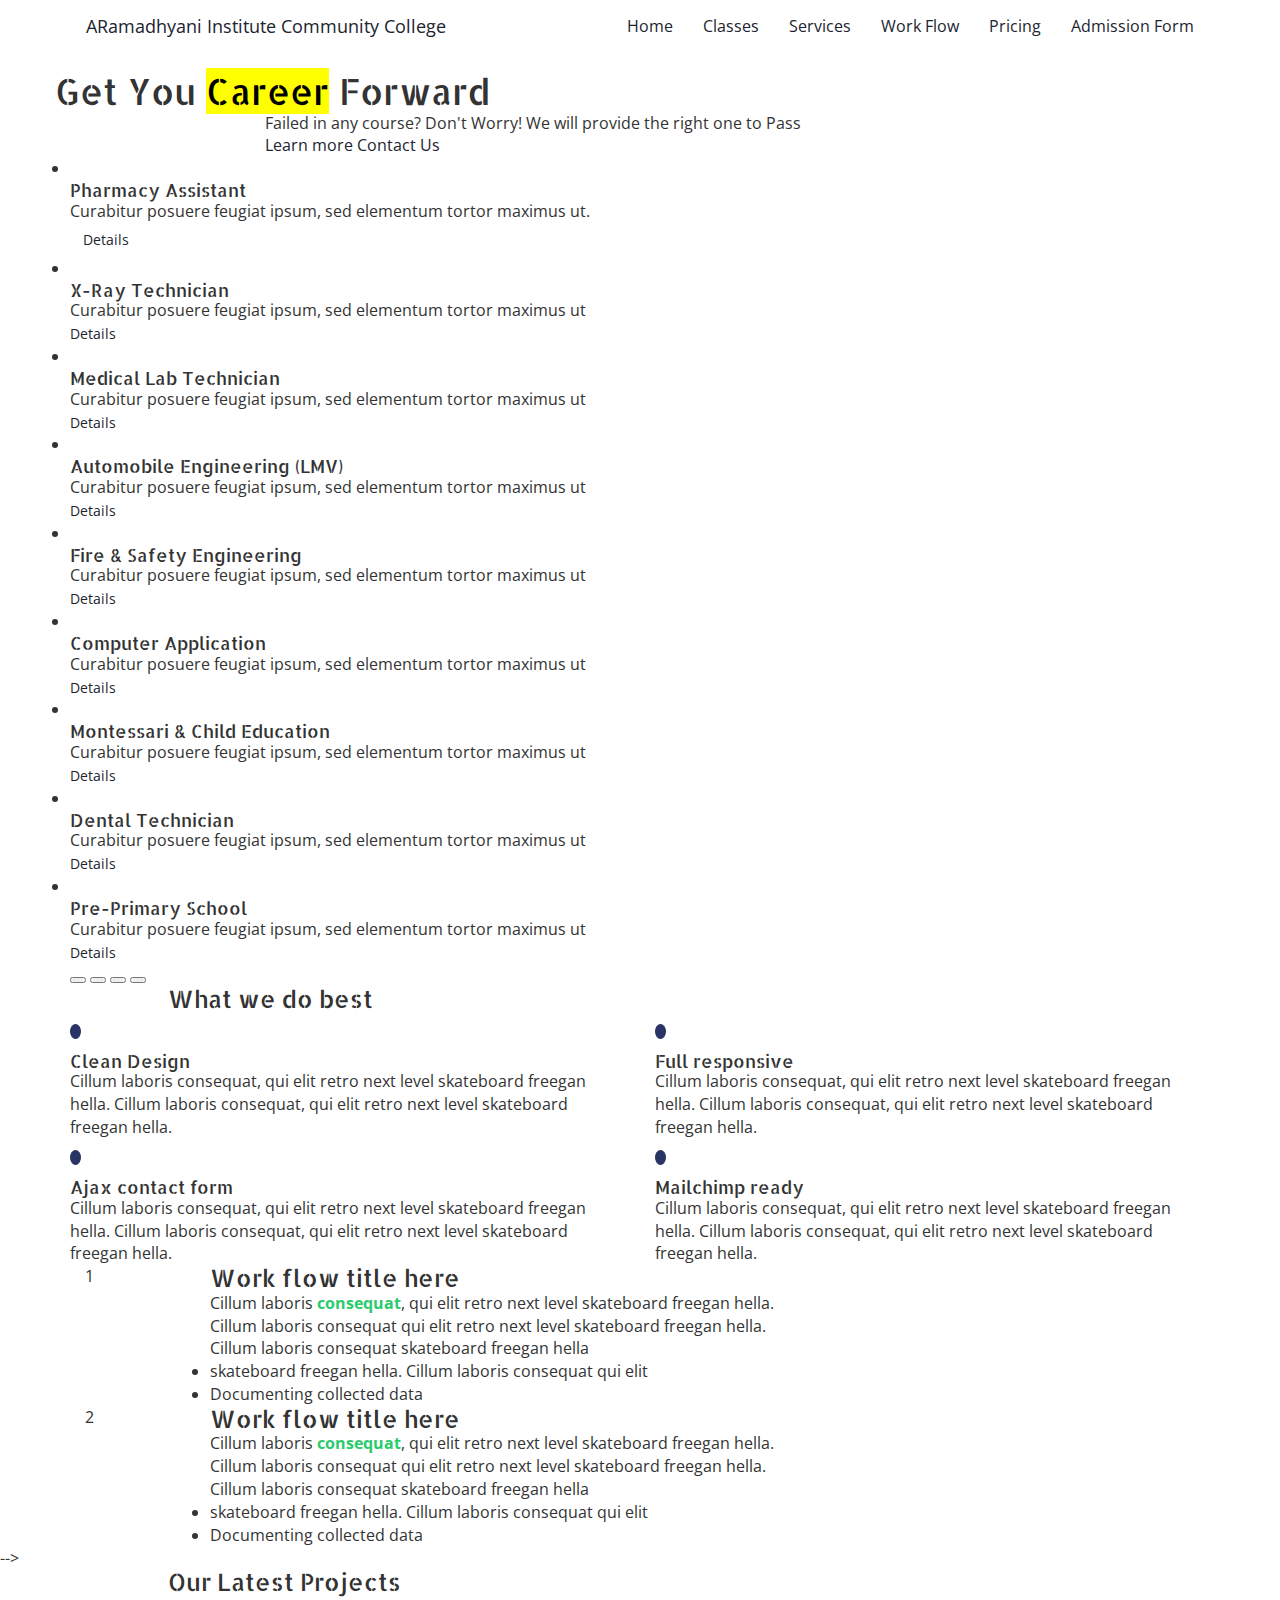
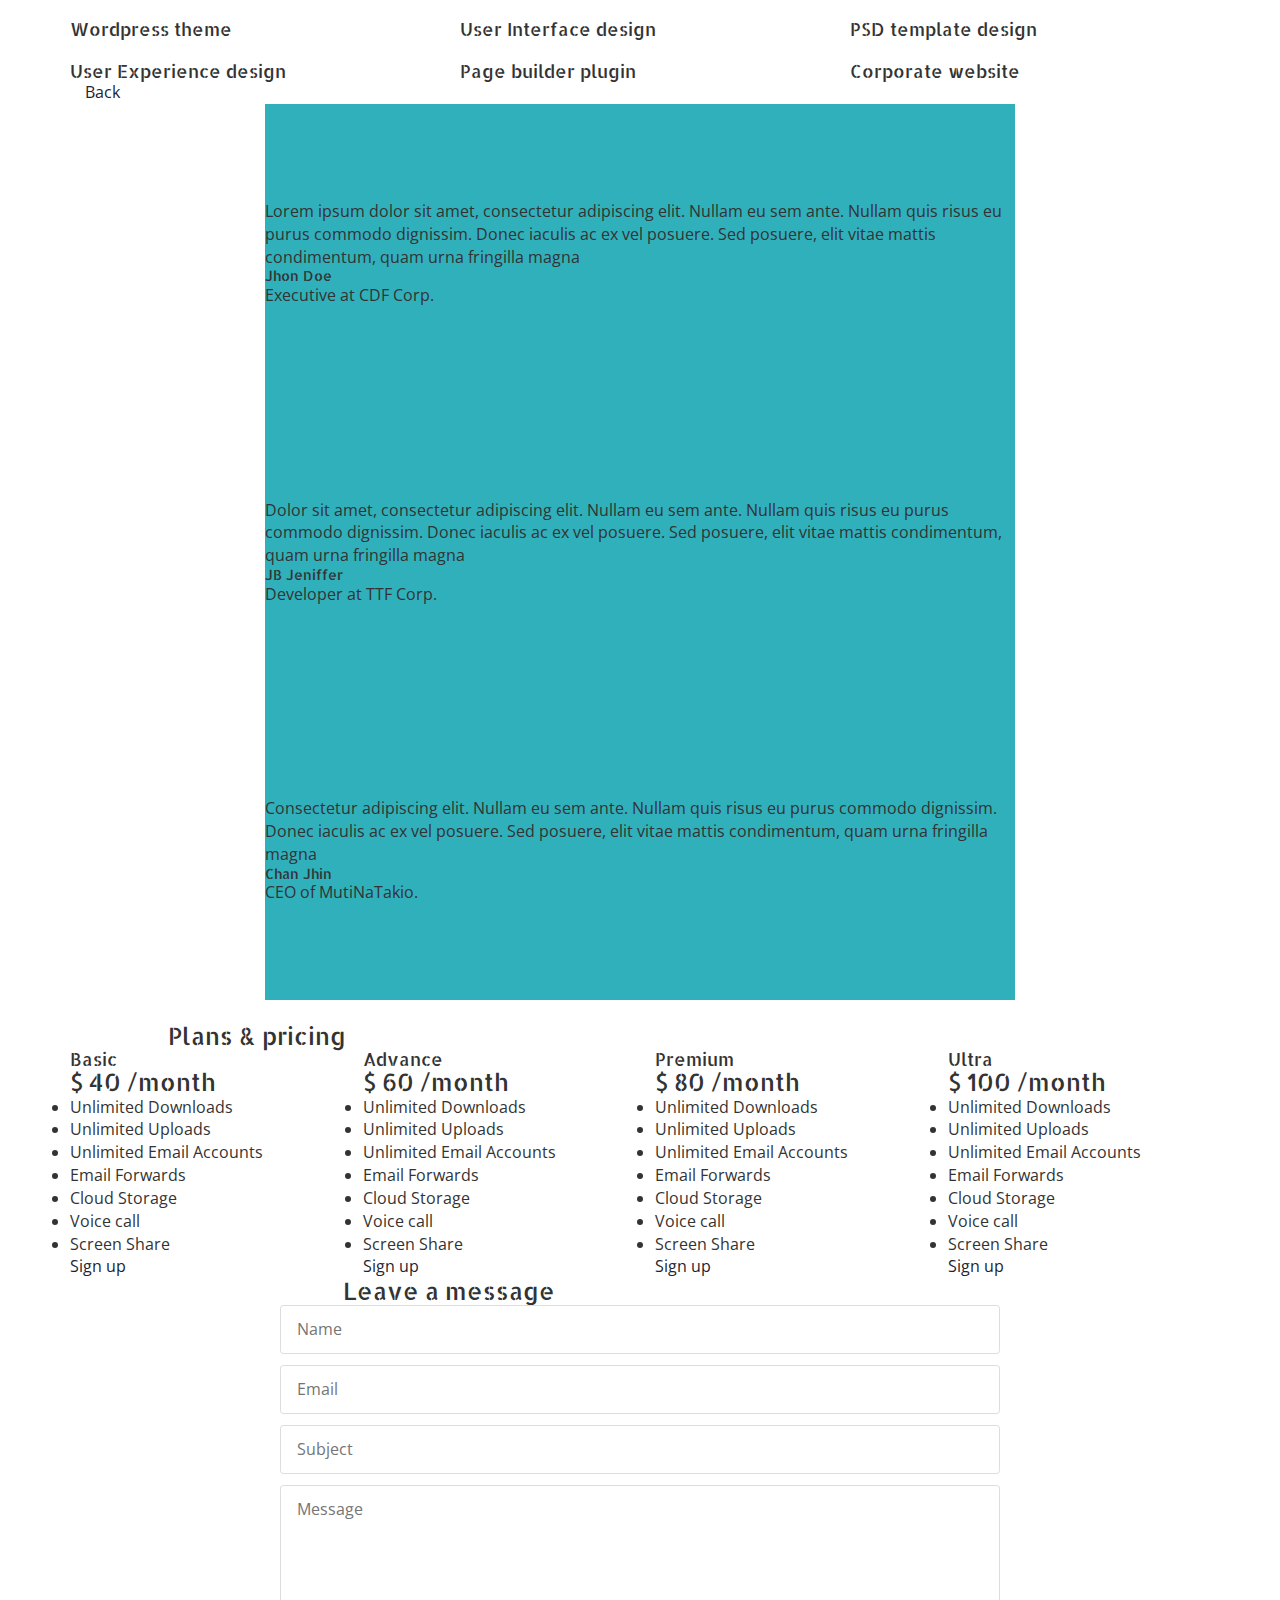
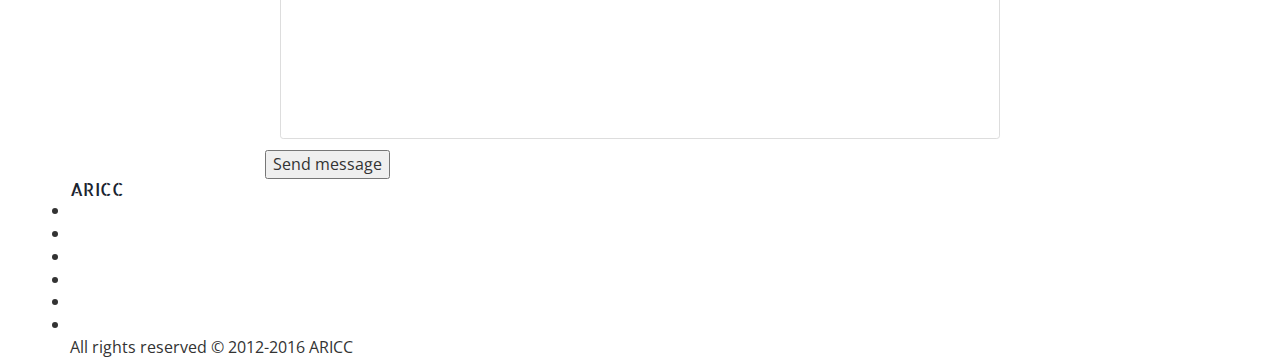
==== commit 57ebcda4: "Mail Changes" ====
--- a/home.html
+++ b/home.html
@@ -1,252 +1,251 @@
-﻿<!DOCTYPE HTML>
-<html lang="en-US">
-<head>
+﻿<!DOCTYPE HTML>
+<html lang="en-US">
+<head>
     <title>ARICC - Home</title>
     <meta charset="utf-8" />
     <meta name="viewport" content="width=device-width, initial-scale=1" />  
     <meta name="author" content="Inspired Memories (IMT)" />
     <meta name="description" content="ARICC is a Community College Where We Provide all the Knowledge to Start your Career in the Medical Field as Pharmacist and to Move on to the Next Level" />
     <meta name="keywords" content="Pharmacy Institute, Training Institution, Community College, Tumkur, Koratagere, Community College in tumkur, Jobs Institute, Society, A Ramadhyani Institute of Community College, ARICC, Education Centers in Koratagere" />
-
-    <!--Custom Stylesheets-->
-	<link rel="stylesheet" href="css/bootstrap.css" />
-	<link rel="stylesheet" href="css/font-awesome.min.css" />
-	<link rel="stylesheet" href="css/linea-icon.css" />
-	<link rel="stylesheet" href="css/fancy-buttons.css" />
-	
-	<!--=== Google Fonts ===-->
-	<link href='http://fonts.googleapis.com/css?family=Bangers' rel='stylesheet' type='text/css'>
-	<link href='http://fonts.googleapis.com/css?family=Roboto+Slab:300,700,400' rel='stylesheet' type='text/css'>
-	<link href='http://fonts.googleapis.com/css?family=Raleway:600,400,300' rel='stylesheet' type='text/css'>
-	<link href='http://fonts.googleapis.com/css?family=Open+Sans:400,300,600,700' rel='stylesheet' type='text/css'>
-
-	<!--=== Other CSS files ===-->
-	<link rel="stylesheet" href="css/animate.css" />
-	<link rel="stylesheet" href="css/jquery.vegas.css" />
-	<link rel="stylesheet" href="css/baraja.css" />
-	<link rel="stylesheet" href="css/jquery.bxslider.css" />
-	
-	<!--=== Main Stylesheets ===-->
-	<link rel="stylesheet" href="css/style.css" />
-	<link rel="stylesheet" href="css/responsive.css" />
-	
-	<!--=== Color Scheme, three colors are available red.css, orange.css and gray.css ===-->
-	<link rel="stylesheet" id="scheme-source" href="css/schemes/orange.css" />
-
+
+    <!--Custom Stylesheets-->
+	<link rel="stylesheet" href="css/bootstrap.css" />
+	<link rel="stylesheet" href="css/font-awesome.min.css" />
+	<link rel="stylesheet" href="css/linea-icon.css" />
+	<link rel="stylesheet" href="css/fancy-buttons.css" />
+	
+	<!--=== Google Fonts ===-->
+	<link href='http://fonts.googleapis.com/css?family=Bangers' rel='stylesheet' type='text/css'>
+	<link href='http://fonts.googleapis.com/css?family=Roboto+Slab:300,700,400' rel='stylesheet' type='text/css'>
+	<link href='http://fonts.googleapis.com/css?family=Raleway:600,400,300' rel='stylesheet' type='text/css'>
+	<link href='http://fonts.googleapis.com/css?family=Open+Sans:400,300,600,700' rel='stylesheet' type='text/css'>
+
+	<!--=== Other CSS files ===-->
+	<link rel="stylesheet" href="css/animate.css" />
+	<link rel="stylesheet" href="css/jquery.vegas.css" />
+	<link rel="stylesheet" href="css/baraja.css" />
+	<link rel="stylesheet" href="css/jquery.bxslider.css" />
+	
+	<!--=== Main Stylesheets ===-->
+	<link rel="stylesheet" href="css/style.css" />
+	<link rel="stylesheet" href="css/responsive.css" />
+	
+	<!--=== Color Scheme, three colors are available red.css, orange.css and gray.css ===-->
+	<link rel="stylesheet" id="scheme-source" href="css/schemes/orange.css" />
+
     <!--Favicon-->
     <link rel="shortcut icon" href="images/favicon.ico" />
 
     <!--Google Chrome v39 Lollpop Afterwards Mobile Support-->
     <meta name="theme-color" content="skyblue">
-    <link rel="icon" sizes="192x192" href="images/favicon192.png">
-	
-	<!--=== Internet explorer fix ===-->
-	<!-- [if lt IE 9]>
-		<script src="http://oss.maxcdn.com/libs/html5shiv/3.7.0/html5shiv.js"></script>
-		<script src="http://oss.maxcdn.com/libs/respond.js/1.4.2/respond.min.js"></script>
-	<![endif] -->
-	
-	
-</head>
-<body>
-	<!--=== Preloader section starts ===-->
-	<section id="preloader">
-		<div class="loading-circle fa-spin"></div>
-	</section>
-	<!--=== Preloader section Ends ===-->
-	
-	<!--=== Header section Starts ===-->
-	<div id="header" class="header-section">
-		<!-- sticky-bar Starts-->
-		<div class="sticky-bar-wrap">
-			<div class="sticky-section">
-				<div id="topbar-hold" class="nav-hold container">
-					<nav class="navbar" role="navigation">
-						<div class="navbar-header">
-							<button type="button" class="navbar-toggle collapsed" data-toggle="collapse" data-target=".navbar-responsive-collapse">
-									<span class="sr-only">Toggle navigation</span>
-									<span class="icon-bar"></span>
-									<span class="icon-bar"></span>
-									<span class="icon-bar"></span>
-							</button>
-							<!--=== Site Name ===-->
-							<a class="site-name navbar-brand" href="#"><span>A</span>RICC</a>
-						</div>
-						
-						<!-- Main Navigation menu Starts -->
-						<div class="collapse navbar-collapse navbar-responsive-collapse">
-							<ul class="nav navbar-nav navbar-right">
-								<li class="current"><a href="#header">Home</a></li>
-								<li><a href="#section-feature">Classes</a></li>
-								<li><a href="#section-services">Services</a></li>
-								<li><a href="#step-1">Work Flow</a></li>
-								<li><a href="#section-screenshots">Screenshots</a></li>
-								<li><a href="#section-pricing">Pricing</a></li>
-								<li><a href="http://goo.gl/forms/aRviTfeqVW" target="_blank">Admission Form</a></li>
-							</ul>
-						</div>
-						<!-- Main Navigation menu ends-->
-					</nav>
-				</div>
-			</div>
-		</div>
-		<!-- sticky-bar Ends-->
-		<!--=== Header section Ends ===-->
-		
-		<!--=== Home Section Starts ===-->
-		<div id="section-home" class="home-section-wrap center">
-			<div class="section-overlay"></div>
-			<div class="container home">
-				<div class="row">
-					<h1 class="well-come">Get You Career Forward</h1>
-					
-					<div class="col-md-8 col-md-offset-2">
-						<p class="intro-message">Failed in any course? Don't Worry! We will provide the right one to Pass</p>
-						
-						<div class="home-buttons">
-							<a href="#" class="fancy-button button-line button-white vertical">
-								Learn more
-								<span class="icon">
-									<i class="fa fa-gear"></i>
-								</span>
-							</a>
-							<a href="#section-contact" class="fancy-button button-line button-white zoom">
-								Contact Us
-								<span class="icon">
-									<i class="fa fa-leaf"></i>
-								</span>
-							</a>
-						</div>
-					</div>
-				</div>
-			</div>
-		</div>
-		<!--=== Home Section Ends ===-->
-	</div>
-	
-	
-	<!--=== Features section Starts ===-->
-	<section id="section-feature" class="feature-wrap">
-		<div class="container features center">
-			<div class="row">
-				<div class="col-lg-12">
-						<!--Features container Starts -->
-						<ul id="card-ul" class="features-hold baraja-container">
-						
-							<!-- Single Feature Starts -->
-							<li class="single-feature" title="Card style">
-								<img src="images/5.jpg" alt="" class="feature-image" /><!-- Feature Icon -->
-								<h4 class="feature-title color-scheme">Pharmacy Assistant</h4>
-								<p class="feature-text">
-									Curabitur posuere feugiat ipsum, sed elementum tortor maximus ut.
-								</p>
-								
-									<a href="#" class="fancy-button btn button-line btn-col small vertical">
-										Details
-										<span class="icon">
-											<i class="fa fa-leaf"></i>
-										</span>
-									</a>
-								
-							</li>
-							<!-- Single Feature Ends -->
-							
-							<!-- Single Feature Starts -->
-							<li class="single-feature" title="50+ SVG Icon included">
-								<img src="images/2.jpg" alt="" class="feature-image" /><!-- Feature Icon -->
-								<h4 class="feature-title color-scheme">X-Ray Technician</h4>
-								<p class="feature-text">
-									Curabitur posuere feugiat ipsum, sed elementum tortor maximus ut
-								</p>
-								<a href="#" class="fancy-button button-line btn-col small zoom">
-									Details
-									<span class="icon">
-										<i class="fa fa-leaf"></i>
-									</span>
-								</a>
-							</li>
-							<!-- Single Feature Ends -->
-							
-							<!-- Single Feature Starts -->
-							<li class="single-feature" title="MailChimp Ready">
-								<img src="images/3.jpg" alt="" class="feature-image" /><!-- Feature Icon -->
-								<h4 class="feature-title color-scheme">Medical Lab Technician</h4>
-								<p class="feature-text">
-									Curabitur posuere feugiat ipsum, sed elementum tortor maximus ut
-								</p>
-								<a href="#" class="fancy-button button-line btn-col small zoom">
-									Details
-									<span class="icon">
-										<i class="fa fa-leaf"></i>
-									</span>
-								</a>
-							</li>
-							<!-- Single Feature Ends -->
-							
-							<!-- Single Feature Starts -->
-							<li class="single-feature" title="4 home style">
-								<img src="images/4.jpg" alt="" class="feature-image" /><!-- Feature Icon -->
-								<h4 class="feature-title color-scheme">Automobile Engineering (LMV)</h4>
-								<p class="feature-text">
-									Curabitur posuere feugiat ipsum, sed elementum tortor maximus ut
-								</p>
-								<a href="#" class="fancy-button button-line btn-col small zoom">
-									Details
-									<span class="icon">
-										<i class="fa fa-leaf"></i>
-									</span>
-								</a>
-							</li>
-							<!-- Single Feature Ends -->
-							
-							<!-- Single Feature Starts -->
-							<li class="single-feature" title="Parallax Backgrounds">
-								<img src="images/5.jpg" alt="" class="feature-image" /><!-- Feature Icon -->
-								<h4 class="feature-title color-scheme">Fire &amp; Safety Engineering</h4>
-								<p class="feature-text">
-									Curabitur posuere feugiat ipsum, sed elementum tortor maximus ut
-								</p>
-								<a href="#" class="fancy-button button-line btn-col small zoom">
-									Details
-									<span class="icon">
-										<i class="fa fa-leaf"></i>
-									</span>
-								</a>
-							</li>
-							<!-- Single Feature Ends -->
-							
-							<!-- Single Feature Starts -->
-							<li class="single-feature" title="Ajax contact form">
-								<img src="images/6.jpg" alt="" class="feature-image" /><!-- Feature Icon -->
-								<h4 class="feature-title color-scheme">Diploma in Computer Application</h4>
-								<p class="feature-text">
-									Curabitur posuere feugiat ipsum, sed elementum tortor maximus ut
-								</p>
-								<a href="#" class="fancy-button button-line btn-col small zoom">
-									Details
-									<span class="icon">
-										<i class="fa fa-leaf"></i>
-									</span>
-								</a>
-							</li>
-							<!-- Single Feature Ends -->
-							
-							<!-- Single Feature Starts -->
-							<li class="single-feature" title="unlimited Google fonts">
-								<img src="images/7.jpg" alt="" class="feature-image" /><!-- Feature Icon -->
-								<h4 class="feature-title color-scheme">Montessari &amp; Child Education</h4>
-								<p class="feature-text">
-									Curabitur posuere feugiat ipsum, sed elementum tortor maximus ut
-								</p>
-								<a href="#" class="fancy-button button-line btn-col small zoom">
-									Details
-									<span class="icon">
-										<i class="fa fa-leaf"></i>
-									</span>
-								</a>
-							</li>
-							<!-- Single Feature Ends -->
-
+    <link rel="icon" sizes="192x192" href="images/favicon192.png">
+	
+	<!--=== Internet explorer fix ===-->
+	<!-- [if lt IE 9]>
+		<script src="http://oss.maxcdn.com/libs/html5shiv/3.7.0/html5shiv.js"></script>
+		<script src="http://oss.maxcdn.com/libs/respond.js/1.4.2/respond.min.js"></script>
+	<![endif] -->
+	
+	
+</head>
+<body>
+	<!--=== Preloader section starts ===-->
+	<section id="preloader">
+		<div class="loading-circle fa-spin"></div>
+	</section>
+	<!--=== Preloader section Ends ===-->
+	
+	<!--=== Header section Starts ===-->
+	<div id="header" class="header-section">
+		<!-- sticky-bar Starts-->
+		<div class="sticky-bar-wrap">
+			<div class="sticky-section">
+				<div id="topbar-hold" class="nav-hold container">
+					<nav class="navbar" role="navigation">
+						<div class="navbar-header">
+							<button type="button" class="navbar-toggle collapsed" data-toggle="collapse" data-target=".navbar-responsive-collapse">
+									<span class="sr-only">Toggle navigation</span>
+									<span class="icon-bar"></span>
+									<span class="icon-bar"></span>
+									<span class="icon-bar"></span>
+							</button>
+							<!--=== Site Name ===-->
+							<a class="site-name navbar-brand" href="#"><span>A</span>Ramadhyani Institute Community College</a>
+						</div>
+						
+						<!-- Main Navigation menu Starts -->
+						<div class="collapse navbar-collapse navbar-responsive-collapse">
+							<ul class="nav navbar-nav navbar-right">
+								<li class="current"><a href="#header">Home</a></li>
+								<li><a href="#section-feature">Classes</a></li>
+								<li><a href="#section-services">Services</a></li>
+								<li><a href="#step-1">Work Flow</a></li>								
+								<li><a href="#section-pricing">Pricing</a></li>
+								<li><a href="http://goo.gl/forms/aRviTfeqVW" target="_blank">Admission Form</a></li>
+							</ul>
+						</div>
+						<!-- Main Navigation menu ends-->
+					</nav>
+				</div>
+			</div>
+		</div>
+		<!-- sticky-bar Ends-->
+		<!--=== Header section Ends ===-->
+		
+		<!--=== Home Section Starts ===-->
+		<div id="section-home" class="home-section-wrap center">
+			<div class="section-overlay"></div>
+			<div class="container home">
+				<div class="row">
+					<h1 class="well-come">Get You <mark>Career</mark> Forward</h1>
+					
+					<div class="col-md-8 col-md-offset-2">
+						<p class="intro-message">Failed in any course? Don't Worry! We will provide the right one to Pass</p>
+						
+						<div class="home-buttons">
+							<a href="#" class="fancy-button button-line button-white vertical">
+								Learn more
+								<span class="icon">
+									<i class="fa fa-gear"></i>
+								</span>
+							</a>
+							<a href="#section-contact" class="fancy-button button-line button-white zoom">
+								Contact Us
+								<span class="icon">
+									<i class="fa fa-leaf"></i>
+								</span>
+							</a>
+						</div>
+					</div>
+				</div>
+			</div>
+		</div>
+		<!--=== Home Section Ends ===-->
+	</div>
+	
+	
+	<!--=== Features section Starts ===-->
+	<section id="section-feature" class="feature-wrap">
+		<div class="container features center">
+			<div class="row">
+				<div class="col-lg-12">
+						<!--Features container Starts -->
+						<ul id="card-ul" class="features-hold baraja-container">
+						
+							<!-- Single Feature Starts -->
+							<li class="single-feature" title="Card style">
+								<img src="images/5.jpg" alt="" class="feature-image" /><!-- Feature Icon -->
+								<h4 class="feature-title color-scheme">Pharmacy Assistant</h4>
+								<p class="feature-text">
+									Curabitur posuere feugiat ipsum, sed elementum tortor maximus ut.
+								</p>
+								
+									<a href="#" class="fancy-button btn button-line btn-col small vertical">
+										Details
+										<span class="icon">
+											<i class="fa fa-leaf"></i>
+										</span>
+									</a>
+								
+							</li>
+							<!-- Single Feature Ends -->
+							
+							<!-- Single Feature Starts -->
+							<li class="single-feature" title="50+ SVG Icon included">
+								<img src="images/2.jpg" alt="" class="feature-image" /><!-- Feature Icon -->
+								<h4 class="feature-title color-scheme">X-Ray Technician</h4>
+								<p class="feature-text">
+									Curabitur posuere feugiat ipsum, sed elementum tortor maximus ut
+								</p>
+								<a href="#" class="fancy-button button-line btn-col small zoom">
+									Details
+									<span class="icon">
+										<i class="fa fa-leaf"></i>
+									</span>
+								</a>
+							</li>
+							<!-- Single Feature Ends -->
+							
+							<!-- Single Feature Starts -->
+							<li class="single-feature" title="MailChimp Ready">
+								<img src="images/3.jpg" alt="" class="feature-image" /><!-- Feature Icon -->
+								<h4 class="feature-title color-scheme">Medical Lab Technician</h4>
+								<p class="feature-text">
+									Curabitur posuere feugiat ipsum, sed elementum tortor maximus ut
+								</p>
+								<a href="#" class="fancy-button button-line btn-col small zoom">
+									Details
+									<span class="icon">
+										<i class="fa fa-leaf"></i>
+									</span>
+								</a>
+							</li>
+							<!-- Single Feature Ends -->
+							
+							<!-- Single Feature Starts -->
+							<li class="single-feature" title="4 home style">
+								<img src="images/4.jpg" alt="" class="feature-image" /><!-- Feature Icon -->
+								<h4 class="feature-title color-scheme">Automobile Engineering (LMV)</h4>
+								<p class="feature-text">
+									Curabitur posuere feugiat ipsum, sed elementum tortor maximus ut
+								</p>
+								<a href="#" class="fancy-button button-line btn-col small zoom">
+									Details
+									<span class="icon">
+										<i class="fa fa-leaf"></i>
+									</span>
+								</a>
+							</li>
+							<!-- Single Feature Ends -->
+							
+							<!-- Single Feature Starts -->
+							<li class="single-feature" title="Parallax Backgrounds">
+								<img src="images/5.jpg" alt="" class="feature-image" /><!-- Feature Icon -->
+								<h4 class="feature-title color-scheme">Fire &amp; Safety Engineering</h4>
+								<p class="feature-text">
+									Curabitur posuere feugiat ipsum, sed elementum tortor maximus ut
+								</p>
+								<a href="#" class="fancy-button button-line btn-col small zoom">
+									Details
+									<span class="icon">
+										<i class="fa fa-leaf"></i>
+									</span>
+								</a>
+							</li>
+							<!-- Single Feature Ends -->
+							
+							<!-- Single Feature Starts -->
+							<li class="single-feature" title="Ajax contact form">
+								<img src="images/6.jpg" alt="" class="feature-image" /><!-- Feature Icon -->
+								<h4 class="feature-title color-scheme">Computer Application</h4>
+								<p class="feature-text">
+									Curabitur posuere feugiat ipsum, sed elementum tortor maximus ut
+								</p>
+								<a href="#" class="fancy-button button-line btn-col small zoom">
+									Details
+									<span class="icon">
+										<i class="fa fa-leaf"></i>
+									</span>
+								</a>
+							</li>
+							<!-- Single Feature Ends -->
+							
+							<!-- Single Feature Starts -->
+							<li class="single-feature" title="unlimited Google fonts">
+								<img src="images/7.jpg" alt="" class="feature-image" /><!-- Feature Icon -->
+								<h4 class="feature-title color-scheme">Montessari &amp; Child Education</h4>
+								<p class="feature-text">
+									Curabitur posuere feugiat ipsum, sed elementum tortor maximus ut
+								</p>
+								<a href="#" class="fancy-button button-line btn-col small zoom">
+									Details
+									<span class="icon">
+										<i class="fa fa-leaf"></i>
+									</span>
+								</a>
+							</li>
+							<!-- Single Feature Ends -->
+
                             <!-- Single Feature Starts -->
                             <li class="single-feature" title="unlimited Google fonts">
                                 <img src="images/7.jpg" alt="" class="feature-image" /><!-- Feature Icon -->
@@ -261,662 +260,662 @@
                                     </span>
                                 </a>
                             </li>
-                            <!-- Single Feature Ends -->
-							
-							<!-- Single Feature Starts -->
-							<li class="single-feature" title="Feature heading">
-								<img src="images/8.jpg" alt="" class="feature-image" /><!-- Feature Icon -->
-								<h4 class="feature-title color-scheme">Pre-Primary School Worker</h4>
-								<p class="feature-text">
-									Curabitur posuere feugiat ipsum, sed elementum tortor maximus ut
-								</p>
-								<a href="#" class="fancy-button button-line btn-col small zoom">
-									Details
-									<span class="icon">
-										<i class="fa fa-leaf"></i>
-									</span>
-								</a>
-							</li>
-							<!-- Single Feature Ends -->
-						</ul>
-						<!--Features container Ends -->
-						
-						<!-- Features Controls Starts -->
-						<div class="features-control relative">
-							<button class="control-icon fancy-button button-line no-text btn-col bell" id="feature-prev" title="Previous" >
-								<span class="icon">
-									<i class="fa fa-arrow-left"></i>
-								</span>
-							</button>
-							<button class="control-icon fancy-button button-line no-text btn-col zoom" id="feature-expand" title="Expand" >
-								<span class="icon">
-									<i class="fa fa-expand"></i>
-								</span>
-							</button>
-							<button class="control-icon fancy-button button-line no-text btn-col zoom" id="feature-close" title="Collapse" >
-								<span class="icon">
-									<i class="fa fa-compress"></i>
-								</span>
-							</button>
-							<button class="control-icon fancy-button button-line no-text btn-col bell" id="feature-next" title="Next" >
-								<span class="icon">
-									<i class="fa fa-arrow-right"></i>
-								</span>
-							</button>
-						</div>
-						<!-- Features Controls Ends -->
-				</div>
-			</div>
-		</div>
-	</section>
-	<!--=== Features section Ends ===-->
-	
-	<!--=== Services section Starts ===-->
-	<section id="section-services" class="services-wrap">
-		<div class="container services">
-			<div class="row">
-			
-				<div class="col-md-10 col-md-offset-1 center section-title">
-					<h3>What we do best</h3>
-				</div>
-			
-				<!-- Single Service Starts -->
-				<div class="col-md-6 col-sm-6 service animated" data-animation="fadeInLeft" data-animation-delay="700">
-					<span class="service-icon center"><i class="icon icon-basic-book-pencil fa-3x"></i></span>
-					<div class="service-desc">
-						<h4 class="service-title color-scheme">Clean Design</h4>
-						<p class="service-description justify">
-							Cillum laboris consequat, qui elit retro next level skateboard freegan hella.
-							Cillum laboris consequat, qui elit retro next level skateboard freegan hella.
-						</p>
-					</div>
-				</div>
-				<!-- Single Service Ends -->
-				
-				<!-- Single Service Starts -->
-				<div class="col-md-6 col-sm-6 service animated" data-animation="fadeInUp" data-animation-delay="700">
-					<span class="service-icon center"><i class="icon icon-basic-paperplane fa-3x"></i></span>
-					<div class="service-desc">
-						<h4 class="service-title color-scheme">Full responsive</h4>
-						<p class="service-description justify">
-							Cillum laboris consequat, qui elit retro next level skateboard freegan hella.
-							Cillum laboris consequat, qui elit retro next level skateboard freegan hella.
-						</p>
-					</div>
-				</div>
-				<!-- Single Service ends -->
-				
-				<!-- Single Service Starts -->
-				<div class="col-md-6 col-sm-6 service animated" data-animation="fadeInRight" data-animation-delay="700">
-					<span class="service-icon center"><i class="icon icon-basic-accelerator fa-3x"></i></span>
-					<div class="service-desc">
-						<h4 class="service-title color-scheme">Ajax contact form</h4>
-						<p class="service-description justify">
-							Cillum laboris consequat, qui elit retro next level skateboard freegan hella.
-							Cillum laboris consequat, qui elit retro next level skateboard freegan hella.
-						</p>
-					</div>
-				</div>
-				<!-- Single Service Ends -->
-				
-				<!-- Single Service Starts -->
-				<div class="col-md-6 col-sm-6 service animated" data-animation="fadeInUp" data-animation-delay="700">
-					<span class="service-icon center"><i class="icon icon-basic-lightbulb fa-3x"></i></span>
-					<div class="service-desc">
-						<h4 class="service-title color-scheme">Mailchimp ready</h4>
-						<p class="service-description justify">
-							Cillum laboris consequat, qui elit retro next level skateboard freegan hella.
-							Cillum laboris consequat, qui elit retro next level skateboard freegan hella.
-						</p>
-					</div>
-				</div>
-				<!-- Single Service Ends -->
-			</div>
-		</div>
-	</section>
-	<!--=== Services section Ends ===-->
-	
-	<!--=== Step-1 section Starts ===-->
-	<section id="step-1" class="section-step step-wrap">
-		<div class="container step animated" data-animation="bounceInLeft" data-animation-delay="700">
-			<div class="row">
-				<!-- Step Description Starts -->
-				<div class="col-md-8 step-desc">
-					<div class="col-md-2 center">
-						<div class="step-no">
-							<span class="no-inner">1</span>
-						</div>
-					</div>
-					
-					<div class="col-md-10 step-details">
-							<h3 class="step-title color-scheme">Work flow title here</h3>
-							<p class="step-description">Cillum laboris <strong>consequat</strong>, qui elit retro next level 
-							skateboard freegan hella. Cillum laboris consequat qui elit retro next level 
-							skateboard freegan hella. Cillum laboris consequat skateboard freegan hella</p>
-							
-							<ul class="sub-steps"> <!-- Sub steps here -->
-								<li>
-									<span class="icon fa fa-comments color-scheme"></span>
-									<span class="sub-text">skateboard freegan hella. Cillum laboris consequat qui elit</span>
-								</li>
-								<li>
-									<span class="icon fa fa-pencil-square-o color-scheme"></span>
-									<span class="sub-text">Documenting collected data</span>
-								</li>
-							</ul>
-					</div> <!-- End step-details -->
-				</div>
-				<!-- Step Description Ends -->
-				<div class="col-md-4 step-img">
-					<img src="images/note.png" alt="" /> <!-- Step Photo Here -->
-				</div>
-			</div>
-		</div>
-	</section>
-	<!--=== Step-1 section Ends ===-->
-	
-	<!--=== Step-2 section Starts ===-->
-	<section id="step-2" class="section-step step-even step-wrap">
-		<div class="container step animated" data-animation="bounceInRight" data-animation-delay="700">
-			<div class="row">
-				<!-- Step Description Starts -->
-				<div class="col-md-8 step-desc">
-					<div class="col-md-2 center">
-						<div class="step-no">
-							<span class="no-inner">2</span>
-						</div>
-					</div>
-					
-					<div class="col-md-10 step-details">
-							<h3 class="step-title color-scheme">Work flow title here</h3>
-							<p class="step-description">Cillum laboris <strong>consequat</strong>, qui elit retro next level 
-							skateboard freegan hella. Cillum laboris consequat qui elit retro next level 
-							skateboard freegan hella. Cillum laboris consequat skateboard freegan hella</p>
-							
-							<ul class="sub-steps"> <!-- Sub steps here -->
-								<li>
-									<span class="icon fa fa-comments color-scheme"></span>
-									<span class="sub-text">skateboard freegan hella. Cillum laboris consequat qui elit</span>
-								</li>
-								<li>
-									<span class="icon fa fa-pencil-square-o color-scheme"></span>
-									<span class="sub-text">Documenting collected data</span>
-								</li>
-								
-							</ul>
-					</div><!-- End step-details -->
-				</div>
-				<!-- Step Description Ends -->
-				<div class="col-md-4 step-img">
-					<img src="images/desk.png" alt="" /> <!-- Step Photo Here -->
-				</div>
-			</div>
-		</div>
-	</section>
-	<!--=== Step-2 section Ends ===-->
-	
-	<!--<!--=== Video section Starts ===-->
-	<!--<section id="section-video" class="section-video-wrap">
-		<div class="section-overlay"></div>
-		<div class="container big-video center animated" data-animation="fadeInLeft" data-animation-delay="700">
-			<div class="row">
-				<div class="col-md-12 section-title">
-					<h3>Describe with a video</h3>
-				</div>
-				<div class="col-md-10 col-md-offset-1 video-content">
-					<iframe src="http://player.vimeo.com/video/75317749?title=0&amp;byline=0&amp;portrait=0" width="400" height="240"></iframe>
-				</div>
-			</div>
-		</div>
-	</section>-->
-	<!--=== Video section Ends ===-->-->
-	
-	<!--=== ScreenShots section Starts ===-->
-	<section id="section-screenshots" class="screenshots-wrap">
-		<div class="container screenshots animated" data-animation="fadeInUp" data-animation-delay="1000">
-			<div class="row porfolio-container">
-				<div class="col-md-10 col-md-offset-1 center section-title">
-					<h3>Our Latest Projects</h3>
-				</div>
-				<!-- Single screenshot starts -->
-				<div class="col-md-4 col-sm-4 col-xs-6">
-					<div class="screenshot">
-						<div class="photo-box">
-							<img src="images/7.jpg" alt="" />
-							<div class="photo-overlay">
-								<h4>Wordpress theme</h4>
-							</div>
-							<span class="photo-zoom">
-								<a href="single-project.html" class="view-project"><i class="fa fa-search-plus fa-2x"></i></a>
-							</span>
-						</div>
-					</div>
-				</div>
-				<!-- Single screenshot ends -->
-				
-				<!-- Single screenshot starts -->
-				<div class="col-md-4 col-sm-4 col-xs-6">
-					<div class="screenshot">
-						<div class="photo-box">
-							<img src="images/2.jpg" alt="" />
-							<div class="photo-overlay">
-								<h4>User Interface design</h4>
-							</div>
-							<span class="photo-zoom">
-								<a href="single-project-2.html" class="view-project"><i class="fa fa-search-plus fa-2x"></i></a>
-							</span>
-						</div>
-						
-					</div>
-				</div>
-				<!-- Single screenshot ends -->
-				
-				<!-- Single screenshot starts -->
-				<div class="col-md-4 col-sm-4 col-xs-6">
-					<div class="screenshot">
-						<div class="photo-box">
-							<img src="images/3.jpg" alt="" />
-							<div class="photo-overlay">
-								<h4>PSD template design</h4>
-							</div>
-							<span class="photo-zoom">
-								<a href="single-project.html" class="view-project"><i class="fa fa-search-plus fa-2x"></i></a>
-							</span>
-						</div>
-						
-					</div>
-				</div>
-				<!-- Single screenshot ends -->
-				
-				<!-- Single screenshot starts -->
-				<div class="col-md-4 col-sm-4 col-xs-6">
-					<div class="screenshot">
-						<div class="photo-box">
-							<img src="images/4.jpg" alt="" />
-							<div class="photo-overlay">
-								<h4>User Experience design</h4>
-							</div>
-							<span class="photo-zoom">
-								<a href="single-project-2.html" class="view-project"><i class="fa fa-search-plus fa-2x"></i></a>
-							</span>
-						</div>
-						
-					</div>
-				</div>
-				<!-- Single screenshot ends -->
-				
-				<!-- Single screenshot starts -->
-				<div class="col-md-4 col-sm-4 col-xs-6">
-					<div class="screenshot">
-						<div class="photo-box">
-							<img src="images/5.jpg" alt="" />
-							<div class="photo-overlay">
-								<h4>Page builder plugin</h4>
-							</div>
-							<span class="photo-zoom">
-								<a href="single-project.html" class="view-project"><i class="fa fa-search-plus fa-2x"></i></a>
-							</span>
-						</div>
-						
-					</div>
-				</div>
-				<!-- Single screenshot ends -->
-				
-				<!-- Single screenshot starts -->
-				<div class="col-md-4 col-sm-4 col-xs-6">
-					<div class="screenshot">
-						<div class="photo-box">
-							<img src="images/6.jpg" alt="" />
-							<div class="photo-overlay">
-								<h4>Corporate website</h4>
-							</div>
-							<span class="photo-zoom">
-								<a href="single-project-2.html" class="view-project"><i class="fa fa-search-plus fa-2x"></i></a>
-							</span>
-						</div>
-						
-					</div>
-				</div>
-				<!-- Single screenshot ends -->
-				
-			</div>
-			
-			<div id="portfolio-loader" class="center">
-				<div class="loading-circle fa-spin"></div>
-			</div> <!--=== Portfolio loader ===-->
-			
-			<div id="portfolio-load"></div><!--=== ajax content will be loaded here ===-->
-			
-			<div class="col-md-12 center back-button">
-				<a class="backToProject fancy-button button-line bell btn-col" href="#">
-					Back
-					<span class="icon">
-						<i class="fa fa-arrow-left"></i>
-					</span>
-				</a>
-			</div><!--=== Single portfolio back button ===-->
-		</div>
-	</section>
-	<!--=== ScreenShots section Ends ===-->
-	
-	<!--=== Testimonials section Starts ===-->
-	<section id="section-testimonials" class="testimonials-wrap">
-		<div class="section-overlay"></div>
-		<div class="container testimonials center animated" data-animation="rollIn" data-animation-delay="500">
-			<div class="row">
-				<div class="col-md-8 col-md-offset-2">
-					<div class="testimonial-slider">
-						<!-- Single Testimonial Starts -->
-						<div class="testimonial">
-							<p class="comment">
-								Lorem ipsum dolor sit amet, consectetur adipiscing elit. Nullam eu sem ante. Nullam quis risus eu 
-								purus commodo dignissim. Donec iaculis ac ex vel posuere. Sed posuere, elit vitae mattis condimentum, 
-								quam urna fringilla magna
-							</p>
-							
-							<h5 class="happy-client">Jhon Doe</h5>
-							<span class="client-info">Executive at CDF Corp.</span>
-						</div>
-						<!-- Single Testimonial Ends -->
-						
-						<!-- Single Testimonial Starts -->
-						<div class="testimonial">
-							<p class="comment">
-								Dolor sit amet, consectetur adipiscing elit. Nullam eu sem ante. Nullam quis risus eu 
-								purus commodo dignissim. Donec iaculis ac ex vel posuere. Sed posuere, elit vitae mattis condimentum, 
-								quam urna fringilla magna
-							</p>
-							
-							<h5 class="happy-client">JB Jeniffer</h5>
-							<span class="client-info">Developer at TTF Corp.</span>
-						</div>
-						<!-- Single Testimonial Ends -->
-						
-						<!-- Single Testimonial Starts -->
-						<div class="testimonial">
-							<p class="comment">
-								Consectetur adipiscing elit. Nullam eu sem ante. Nullam quis risus eu 
-								purus commodo dignissim. Donec iaculis ac ex vel posuere. Sed posuere, elit vitae mattis condimentum, 
-								quam urna fringilla magna
-							</p>
-							
-							<h5 class="happy-client">Chan Jhin</h5>
-							<span class="client-info">CEO of MutiNaTakio.</span>
-						</div>
-						<!-- Single Testimonial Ends -->
-					</div>
-					<div id="bx-pager" class="client-photos">
-						<a data-slide-index="0" href="" class="photo-hold">
-							<span class="photo-bg">
-								<img src="images/client_1.jpg" alt="" /> <!-- Client photo 1 -->
-							</span>
-						</a>
-						<a data-slide-index="1" href="" class="photo-hold">
-							<span class="photo-bg">
-								<img src="images/client_2.jpg" alt="" /> <!-- Client photo 2 -->
-							</span>
-						</a>
-						<a data-slide-index="2" href="" class="photo-hold">
-							<span class="photo-bg">
-								<img src="images/client_3.jpg" alt="" /> <!-- Client photo 3 -->
-							</span>
-						</a>
-					</div>
-				</div>
-			</div>
-		</div>
-	</section>
-	<!--=== Testimonials section Ends ===-->
-	
-	
-	<!--=== Pricing section Starts ===-->
-	<section id="section-pricing" class="pricing-wrap">
-		<div class="container pricing">
-			<div class="row">
-				<div class="col-md-10 col-md-offset-1 center section-title">
-					<h3>Plans & pricing</h3>
-				</div>
-				<!-- Single Price Starts -->
-				<div class="col-md-3 col-sm-6 single-pricing-wrap center animated" data-animation="bounceInLeft" data-animation-delay="500">
-					<div class="single-pricing">
-					
-						<div class="pricing-head">
-							<h4 class="pricing-heading color-scheme">Basic</h4>
-							<div class="price">
-								<h3>
-									<span class="dollar">$</span>
-									40
-									<span class="month">/month</span>
-								</h3>
-							</div>
-						</div>
-						
-						<ul class="package-features">
-							<li><span class="color-scheme fa fa-check"></span>Unlimited Downloads</li>
-							<li><span class="color-scheme fa fa-check"></span>Unlimited Uploads</li>
-							<li><span class="color-scheme fa fa-check"></span>Unlimited Email Accounts</li>
-							<li><span class="color-scheme fa fa-check"></span>Email Forwards</li>
-							<li><span class="color-scheme fa fa-close"></span>Cloud Storage</li>
-							<li><span class="color-scheme fa fa-close"></span>Voice call</li>
-							<li><span class="color-scheme fa fa-close"></span>Screen Share</li>
-						</ul>
-						<div class="sign-up">
-							<a href="#" class="fancy-button button-line btn-col zoom">
-								Sign up
-								<span class="icon">
-									<i class="fa fa-thumbs-o-up"></i>
-								</span>
-							</a>
-						</div>
-					</div>
-				</div>
-				<!-- Single Price Ends -->
-				
-				
-				<!-- Single Price Starts -->
-				<div class="col-md-3 col-sm-6 single-pricing-wrap center animated" data-animation="bounceInLeft" data-animation-delay="700">
-					<div class="single-pricing best-pricing"> <!-- this is best-pricing -->
-					
-						<div class="pricing-head">
-							<h4 class="pricing-heading color-scheme">Advance</h4>
-							<div class="price">
-								<h3>
-									<span class="dollar">$</span>
-									60
-									<span class="month">/month</span>
-								</h3>
-							</div>
-						</div>
-						
-						<ul class="package-features">
-							<li><span class="color-scheme fa fa-check"></span>Unlimited Downloads</li>
-							<li><span class="color-scheme fa fa-check"></span>Unlimited Uploads</li>
-							<li><span class="color-scheme fa fa-check"></span>Unlimited Email Accounts</li>
-							<li><span class="color-scheme fa fa-check"></span>Email Forwards</li>
-							<li><span class="color-scheme fa fa-check"></span>Cloud Storage</li>
-							<li><span class="color-scheme fa fa-close"></span>Voice call</li>
-							<li><span class="color-scheme fa fa-close"></span>Screen Share</li>
-						</ul>
-						<div class="sign-up">
-							<a href="#" class="fancy-button button-line btn-col vertical">
-								Sign up
-								<span class="icon">
-									<i class="fa fa-hand-o-up"></i>
-								</span>
-							</a>
-						</div>
-					</div>
-				</div>
-				<!-- Single Price Ends -->
-				
-				<!-- Single Price Starts -->
-				<div class="col-md-3 col-sm-6 single-pricing-wrap center animated" data-animation="bounceInLeft" data-animation-delay="900">
-					<div class="single-pricing">
-					
-						<div class="pricing-head">
-							<h4 class="pricing-heading color-scheme">Premium</h4>
-							<div class="price">
-								<h3>
-									<span class="dollar">$</span>
-									80
-									<span class="month">/month</span>
-								</h3>
-							</div>
-						</div>
-						
-						<ul class="package-features">
-							<li><span class="color-scheme fa fa-check"></span>Unlimited Downloads</li>
-							<li><span class="color-scheme fa fa-check"></span>Unlimited Uploads</li>
-							<li><span class="color-scheme fa fa-check"></span>Unlimited Email Accounts</li>
-							<li><span class="color-scheme fa fa-check"></span>Email Forwards</li>
-							<li><span class="color-scheme fa fa-check"></span>Cloud Storage</li>
-							<li><span class="color-scheme fa fa-check"></span>Voice call</li>
-							<li><span class="color-scheme fa fa-close"></span>Screen Share</li>
-						</ul>
-						<div class="sign-up">
-							<a href="#" class="fancy-button button-line btn-col rotate">
-								Sign up
-								<span class="icon">
-									<i class="fa fa-thumbs-o-up"></i>
-								</span>
-							</a>
-						</div>
-					</div>
-				</div>
-				<!-- Single Price Ends -->
-				
-				<!-- Single Price Starts -->
-				<div class="col-md-3 col-sm-6 single-pricing-wrap center animated" data-animation="bounceInLeft" data-animation-delay="1100">
-					<div class="single-pricing">
-					
-						<div class="pricing-head">
-							<h4 class="pricing-heading color-scheme">Ultra</h4>
-							<div class="price">
-								<h3>
-									<span class="dollar">$</span>
-									100
-									<span class="month">/month</span>
-								</h3>
-							</div>
-						</div>
-						
-						<ul class="package-features">
-							<li><span class="color-scheme fa fa-check"></span>Unlimited Downloads</li>
-							<li><span class="color-scheme fa fa-check"></span>Unlimited Uploads</li>
-							<li><span class="color-scheme fa fa-check"></span>Unlimited Email Accounts</li>
-							<li><span class="color-scheme fa fa-check"></span>Email Forwards</li>
-							<li><span class="color-scheme fa fa-check"></span>Cloud Storage</li>
-							<li><span class="color-scheme fa fa-check"></span>Voice call</li>
-							<li><span class="color-scheme fa fa-check"></span>Screen Share</li>
-						</ul>
-						<div class="sign-up">
-							<a href="#" class="fancy-button button-line btn-col zoom">
-								Sign up
-								<span class="icon">
-									<i class="fa fa-thumbs-o-up"></i>
-								</span>
-							</a>
-						</div>
-					</div>
-				</div>
-				<!-- Single Price Ends -->
-				
-			</div>
-		</div>
-	</section>
-	<!--=== Pricing section Ends ===-->
-	
-	
-	
-	<!--=== Contact section Starts ===-->
-	<section id="section-contact" class="contact-wrap">
-	<div class="section-overlay"></div>
-		<div class="container contact center animated" data-animation="flipInY" data-animation-delay="1000">
-			<div class="row">
-				<div class="col-md-8 col-md-offset-2">
-					<div class="col-md-10 col-md-offset-1 center section-title">
-						<h3>Leave a message</h3>
-					</div>
-					
-					<div class="confirmation">
-						<p><span class="fa fa-check"></span></p>
-					</div>
-					
-					<form class="contact-form support-form">
-						
-						<div class="col-lg-12">
-							<input id="name" class="input-field form-item field-name" type="text" required="required" name="contact-name" placeholder="Name" />
-
-							<input id="email" class="input-field form-item field-email" type="email" required="required" name="contact-email" placeholder="Email" />
-
-							<input id="subject" class="input-field form-item field-subject" type="text" required="required" name="contact-subject" placeholder="Subject" />
-							<textarea id="message" class="textarea-field form-item field-message" rows="10" name="contact-message" placeholder="Message"></textarea>
-						</div>
-						<button type="submit" class="fancy-button button-line button-white large zoom subform">
-							Send message
-							<span class="icon">
-								<i class="fa fa-paper-plane-o"></i>
-							</span>
-						</button>
-					</form>
-				</div>
-			</div>
-		</div>
-	</section>
-	<!--=== Contact section Ends ===-->
-	
-	<!--=== Footer section Starts ===-->
-	<div id="section-footer" class="footer-wrap">
-		<div class="container footer center">
-			<div class="row">
-				<div class="col-lg-12">
-					<h4 class="footer-title"><!-- Footer Title -->
-						<a class="site-name" href="#"><span>A</span>RICC</a>
-					</h4>
-					
-					<!-- Social Links -->
-					<div class="social-icons">
-						<ul>
-							<li><a href="#"><i class="fa fa-facebook-square"></i></a></li>
-							<li><a href="#"><i class="fa fa-twitter-square"></i></a></li>
-							<li><a href="#"><i class="fa fa-google-plus-square"></i></a></li>
-							<li><a href="#"><i class="fa fa-pinterest-square"></i></a></li>
-							<li><a href="#"><i class="fa fa-flickr"></i></a></li>
-							<li><a href="#"><i class="fa fa-linkedin-square"></i></a></li>
-						</ul>
-					</div>
-					
-					<p class="copyright">All rights reserved &copy; 2012-2016 ARICC</p>
-				</div>
-			</div>
-		</div>
-	</div>
-	<!--=== Footer section Ends ===-->
-	
-<!--==== Js files ====-->
-<!--==== Essential files ====-->
-<script type="text/javascript" src="js/jquery-1.11.1.min.js"></script>
-<script type="text/javascript" src="js/bootstrap.min.js"></script>
-<script type="text/javascript" src="js/bootstrapValidator.min.js"></script>
-<script type="text/javascript" src="js/modernizr.js"></script>
-<script type="text/javascript" src="js/jquery.easing.1.3.js"></script>
-
-<!--==== Slider and Card style plugin ====-->
-<script type="text/javascript" src="js/jquery.baraja.js"></script>
-<script type="text/javascript" src="js/jquery.vegas.min.js"></script>
-<script type="text/javascript" src="js/jquery.bxslider.min.js"></script>
-
-<!--==== MailChimp Widget plugin ====-->
-<script type="text/javascript" src="js/jquery.ajaxchimp.min.js"></script>
-
-<!--==== Scroll and navigation plugins ====-->
-<script type="text/javascript" src="js/jquery.nicescroll.min.js"></script>
-<script type="text/javascript" src="js/jquery.nav.js"></script>
-<script type="text/javascript" src="js/jquery.appear.js"></script>
-<script type="text/javascript" src="js/jquery.fitvids.js"></script>
-
-<!--==== Custom Script files ====-->
-<script type="text/javascript" src="js/custom.js"></script>
-
-</body>
+                            <!-- Single Feature Ends -->
+							
+							<!-- Single Feature Starts -->
+							<li class="single-feature" title="Feature heading">
+								<img src="images/8.jpg" alt="" class="feature-image" /><!-- Feature Icon -->
+								<h4 class="feature-title color-scheme">Pre-Primary School</h4>
+								<p class="feature-text">
+									Curabitur posuere feugiat ipsum, sed elementum tortor maximus ut
+								</p>
+								<a href="#" class="fancy-button button-line btn-col small zoom">
+									Details
+									<span class="icon">
+										<i class="fa fa-leaf"></i>
+									</span>
+								</a>
+							</li>
+							<!-- Single Feature Ends -->
+						</ul>
+						<!--Features container Ends -->
+						
+						<!-- Features Controls Starts -->
+						<div class="features-control relative">
+							<button class="control-icon fancy-button button-line no-text btn-col bell" id="feature-prev" title="Previous" >
+								<span class="icon">
+									<i class="fa fa-arrow-left"></i>
+								</span>
+							</button>
+							<button class="control-icon fancy-button button-line no-text btn-col zoom" id="feature-expand" title="Expand" >
+								<span class="icon">
+									<i class="fa fa-expand"></i>
+								</span>
+							</button>
+							<button class="control-icon fancy-button button-line no-text btn-col zoom" id="feature-close" title="Collapse" >
+								<span class="icon">
+									<i class="fa fa-compress"></i>
+								</span>
+							</button>
+							<button class="control-icon fancy-button button-line no-text btn-col bell" id="feature-next" title="Next" >
+								<span class="icon">
+									<i class="fa fa-arrow-right"></i>
+								</span>
+							</button>
+						</div>
+						<!-- Features Controls Ends -->
+				</div>
+			</div>
+		</div>
+	</section>
+	<!--=== Features section Ends ===-->
+	
+	<!--=== Services section Starts ===-->
+	<section id="section-services" class="services-wrap">
+		<div class="container services">
+			<div class="row">
+			
+				<div class="col-md-10 col-md-offset-1 center section-title">
+					<h3>What we do best</h3>
+				</div>
+			
+				<!-- Single Service Starts -->
+				<div class="col-md-6 col-sm-6 service animated" data-animation="fadeInLeft" data-animation-delay="700">
+					<span class="service-icon center"><i class="icon icon-basic-book-pencil fa-3x"></i></span>
+					<div class="service-desc">
+						<h4 class="service-title color-scheme">Clean Design</h4>
+						<p class="service-description justify">
+							Cillum laboris consequat, qui elit retro next level skateboard freegan hella.
+							Cillum laboris consequat, qui elit retro next level skateboard freegan hella.
+						</p>
+					</div>
+				</div>
+				<!-- Single Service Ends -->
+				
+				<!-- Single Service Starts -->
+				<div class="col-md-6 col-sm-6 service animated" data-animation="fadeInUp" data-animation-delay="700">
+					<span class="service-icon center"><i class="icon icon-basic-paperplane fa-3x"></i></span>
+					<div class="service-desc">
+						<h4 class="service-title color-scheme">Full responsive</h4>
+						<p class="service-description justify">
+							Cillum laboris consequat, qui elit retro next level skateboard freegan hella.
+							Cillum laboris consequat, qui elit retro next level skateboard freegan hella.
+						</p>
+					</div>
+				</div>
+				<!-- Single Service ends -->
+				
+				<!-- Single Service Starts -->
+				<div class="col-md-6 col-sm-6 service animated" data-animation="fadeInRight" data-animation-delay="700">
+					<span class="service-icon center"><i class="icon icon-basic-accelerator fa-3x"></i></span>
+					<div class="service-desc">
+						<h4 class="service-title color-scheme">Ajax contact form</h4>
+						<p class="service-description justify">
+							Cillum laboris consequat, qui elit retro next level skateboard freegan hella.
+							Cillum laboris consequat, qui elit retro next level skateboard freegan hella.
+						</p>
+					</div>
+				</div>
+				<!-- Single Service Ends -->
+				
+				<!-- Single Service Starts -->
+				<div class="col-md-6 col-sm-6 service animated" data-animation="fadeInUp" data-animation-delay="700">
+					<span class="service-icon center"><i class="icon icon-basic-lightbulb fa-3x"></i></span>
+					<div class="service-desc">
+						<h4 class="service-title color-scheme">Mailchimp ready</h4>
+						<p class="service-description justify">
+							Cillum laboris consequat, qui elit retro next level skateboard freegan hella.
+							Cillum laboris consequat, qui elit retro next level skateboard freegan hella.
+						</p>
+					</div>
+				</div>
+				<!-- Single Service Ends -->
+			</div>
+		</div>
+	</section>
+	<!--=== Services section Ends ===-->
+	
+	<!--=== Step-1 section Starts ===-->
+	<section id="step-1" class="section-step step-wrap">
+		<div class="container step animated" data-animation="bounceInLeft" data-animation-delay="700">
+			<div class="row">
+				<!-- Step Description Starts -->
+				<div class="col-md-8 step-desc">
+					<div class="col-md-2 center">
+						<div class="step-no">
+							<span class="no-inner">1</span>
+						</div>
+					</div>
+					
+					<div class="col-md-10 step-details">
+							<h3 class="step-title color-scheme">Work flow title here</h3>
+							<p class="step-description">Cillum laboris <strong>consequat</strong>, qui elit retro next level 
+							skateboard freegan hella. Cillum laboris consequat qui elit retro next level 
+							skateboard freegan hella. Cillum laboris consequat skateboard freegan hella</p>
+							
+							<ul class="sub-steps"> <!-- Sub steps here -->
+								<li>
+									<span class="icon fa fa-comments color-scheme"></span>
+									<span class="sub-text">skateboard freegan hella. Cillum laboris consequat qui elit</span>
+								</li>
+								<li>
+									<span class="icon fa fa-pencil-square-o color-scheme"></span>
+									<span class="sub-text">Documenting collected data</span>
+								</li>
+							</ul>
+					</div> <!-- End step-details -->
+				</div>
+				<!-- Step Description Ends -->
+				<div class="col-md-4 step-img">
+					<img src="images/note.png" alt="" /> <!-- Step Photo Here -->
+				</div>
+			</div>
+		</div>
+	</section>
+	<!--=== Step-1 section Ends ===-->
+	
+	<!--=== Step-2 section Starts ===-->
+	<section id="step-2" class="section-step step-even step-wrap">
+		<div class="container step animated" data-animation="bounceInRight" data-animation-delay="700">
+			<div class="row">
+				<!-- Step Description Starts -->
+				<div class="col-md-8 step-desc">
+					<div class="col-md-2 center">
+						<div class="step-no">
+							<span class="no-inner">2</span>
+						</div>
+					</div>
+					
+					<div class="col-md-10 step-details">
+							<h3 class="step-title color-scheme">Work flow title here</h3>
+							<p class="step-description">Cillum laboris <strong>consequat</strong>, qui elit retro next level 
+							skateboard freegan hella. Cillum laboris consequat qui elit retro next level 
+							skateboard freegan hella. Cillum laboris consequat skateboard freegan hella</p>
+							
+							<ul class="sub-steps"> <!-- Sub steps here -->
+								<li>
+									<span class="icon fa fa-comments color-scheme"></span>
+									<span class="sub-text">skateboard freegan hella. Cillum laboris consequat qui elit</span>
+								</li>
+								<li>
+									<span class="icon fa fa-pencil-square-o color-scheme"></span>
+									<span class="sub-text">Documenting collected data</span>
+								</li>
+								
+							</ul>
+					</div><!-- End step-details -->
+				</div>
+				<!-- Step Description Ends -->
+				<div class="col-md-4 step-img">
+					<img src="images/desk.png" alt="" /> <!-- Step Photo Here -->
+				</div>
+			</div>
+		</div>
+	</section>
+	<!--=== Step-2 section Ends ===-->
+	
+	<!--<!--=== Video section Starts ===-->
+	<!--<section id="section-video" class="section-video-wrap">
+		<div class="section-overlay"></div>
+		<div class="container big-video center animated" data-animation="fadeInLeft" data-animation-delay="700">
+			<div class="row">
+				<div class="col-md-12 section-title">
+					<h3>Describe with a video</h3>
+				</div>
+				<div class="col-md-10 col-md-offset-1 video-content">
+					<iframe src="http://player.vimeo.com/video/75317749?title=0&amp;byline=0&amp;portrait=0" width="400" height="240"></iframe>
+				</div>
+			</div>
+		</div>
+	</section>-->
+	<!--=== Video section Ends ===-->-->
+	
+	<!--=== ScreenShots section Starts ===-->
+	<section id="section-screenshots" class="screenshots-wrap">
+		<div class="container screenshots animated" data-animation="fadeInUp" data-animation-delay="1000">
+			<div class="row porfolio-container">
+				<div class="col-md-10 col-md-offset-1 center section-title">
+					<h3>Our Latest Projects</h3>
+				</div>
+				<!-- Single screenshot starts -->
+				<div class="col-md-4 col-sm-4 col-xs-6">
+					<div class="screenshot">
+						<div class="photo-box">
+							<img src="images/7.jpg" alt="" />
+							<div class="photo-overlay">
+								<h4>Wordpress theme</h4>
+							</div>
+							<span class="photo-zoom">
+								<a href="single-project.html" class="view-project"><i class="fa fa-search-plus fa-2x"></i></a>
+							</span>
+						</div>
+					</div>
+				</div>
+				<!-- Single screenshot ends -->
+				
+				<!-- Single screenshot starts -->
+				<div class="col-md-4 col-sm-4 col-xs-6">
+					<div class="screenshot">
+						<div class="photo-box">
+							<img src="images/2.jpg" alt="" />
+							<div class="photo-overlay">
+								<h4>User Interface design</h4>
+							</div>
+							<span class="photo-zoom">
+								<a href="single-project-2.html" class="view-project"><i class="fa fa-search-plus fa-2x"></i></a>
+							</span>
+						</div>
+						
+					</div>
+				</div>
+				<!-- Single screenshot ends -->
+				
+				<!-- Single screenshot starts -->
+				<div class="col-md-4 col-sm-4 col-xs-6">
+					<div class="screenshot">
+						<div class="photo-box">
+							<img src="images/3.jpg" alt="" />
+							<div class="photo-overlay">
+								<h4>PSD template design</h4>
+							</div>
+							<span class="photo-zoom">
+								<a href="single-project.html" class="view-project"><i class="fa fa-search-plus fa-2x"></i></a>
+							</span>
+						</div>
+						
+					</div>
+				</div>
+				<!-- Single screenshot ends -->
+				
+				<!-- Single screenshot starts -->
+				<div class="col-md-4 col-sm-4 col-xs-6">
+					<div class="screenshot">
+						<div class="photo-box">
+							<img src="images/4.jpg" alt="" />
+							<div class="photo-overlay">
+								<h4>User Experience design</h4>
+							</div>
+							<span class="photo-zoom">
+								<a href="single-project-2.html" class="view-project"><i class="fa fa-search-plus fa-2x"></i></a>
+							</span>
+						</div>
+						
+					</div>
+				</div>
+				<!-- Single screenshot ends -->
+				
+				<!-- Single screenshot starts -->
+				<div class="col-md-4 col-sm-4 col-xs-6">
+					<div class="screenshot">
+						<div class="photo-box">
+							<img src="images/5.jpg" alt="" />
+							<div class="photo-overlay">
+								<h4>Page builder plugin</h4>
+							</div>
+							<span class="photo-zoom">
+								<a href="single-project.html" class="view-project"><i class="fa fa-search-plus fa-2x"></i></a>
+							</span>
+						</div>
+						
+					</div>
+				</div>
+				<!-- Single screenshot ends -->
+				
+				<!-- Single screenshot starts -->
+				<div class="col-md-4 col-sm-4 col-xs-6">
+					<div class="screenshot">
+						<div class="photo-box">
+							<img src="images/6.jpg" alt="" />
+							<div class="photo-overlay">
+								<h4>Corporate website</h4>
+							</div>
+							<span class="photo-zoom">
+								<a href="single-project-2.html" class="view-project"><i class="fa fa-search-plus fa-2x"></i></a>
+							</span>
+						</div>
+						
+					</div>
+				</div>
+				<!-- Single screenshot ends -->
+				
+			</div>
+			
+			<div id="portfolio-loader" class="center">
+				<div class="loading-circle fa-spin"></div>
+			</div> <!--=== Portfolio loader ===-->
+			
+			<div id="portfolio-load"></div><!--=== ajax content will be loaded here ===-->
+			
+			<div class="col-md-12 center back-button">
+				<a class="backToProject fancy-button button-line bell btn-col" href="#">
+					Back
+					<span class="icon">
+						<i class="fa fa-arrow-left"></i>
+					</span>
+				</a>
+			</div><!--=== Single portfolio back button ===-->
+		</div>
+	</section>
+	<!--=== ScreenShots section Ends ===-->
+	
+	<!--=== Testimonials section Starts ===-->
+	<section id="section-testimonials" class="testimonials-wrap">
+		<div class="section-overlay"></div>
+		<div class="container testimonials center animated" data-animation="rollIn" data-animation-delay="500">
+			<div class="row">
+				<div class="col-md-8 col-md-offset-2">
+					<div class="testimonial-slider">
+						<!-- Single Testimonial Starts -->
+						<div class="testimonial">
+							<p class="comment">
+								Lorem ipsum dolor sit amet, consectetur adipiscing elit. Nullam eu sem ante. Nullam quis risus eu 
+								purus commodo dignissim. Donec iaculis ac ex vel posuere. Sed posuere, elit vitae mattis condimentum, 
+								quam urna fringilla magna
+							</p>
+							
+							<h5 class="happy-client">Jhon Doe</h5>
+							<span class="client-info">Executive at CDF Corp.</span>
+						</div>
+						<!-- Single Testimonial Ends -->
+						
+						<!-- Single Testimonial Starts -->
+						<div class="testimonial">
+							<p class="comment">
+								Dolor sit amet, consectetur adipiscing elit. Nullam eu sem ante. Nullam quis risus eu 
+								purus commodo dignissim. Donec iaculis ac ex vel posuere. Sed posuere, elit vitae mattis condimentum, 
+								quam urna fringilla magna
+							</p>
+							
+							<h5 class="happy-client">JB Jeniffer</h5>
+							<span class="client-info">Developer at TTF Corp.</span>
+						</div>
+						<!-- Single Testimonial Ends -->
+						
+						<!-- Single Testimonial Starts -->
+						<div class="testimonial">
+							<p class="comment">
+								Consectetur adipiscing elit. Nullam eu sem ante. Nullam quis risus eu 
+								purus commodo dignissim. Donec iaculis ac ex vel posuere. Sed posuere, elit vitae mattis condimentum, 
+								quam urna fringilla magna
+							</p>
+							
+							<h5 class="happy-client">Chan Jhin</h5>
+							<span class="client-info">CEO of MutiNaTakio.</span>
+						</div>
+						<!-- Single Testimonial Ends -->
+					</div>
+					<div id="bx-pager" class="client-photos">
+						<a data-slide-index="0" href="" class="photo-hold">
+							<span class="photo-bg">
+								<img src="images/client_1.jpg" alt="" /> <!-- Client photo 1 -->
+							</span>
+						</a>
+						<a data-slide-index="1" href="" class="photo-hold">
+							<span class="photo-bg">
+								<img src="images/client_2.jpg" alt="" /> <!-- Client photo 2 -->
+							</span>
+						</a>
+						<a data-slide-index="2" href="" class="photo-hold">
+							<span class="photo-bg">
+								<img src="images/client_3.jpg" alt="" /> <!-- Client photo 3 -->
+							</span>
+						</a>
+					</div>
+				</div>
+			</div>
+		</div>
+	</section>
+	<!--=== Testimonials section Ends ===-->
+	
+	
+	<!--=== Pricing section Starts ===-->
+	<section id="section-pricing" class="pricing-wrap">
+		<div class="container pricing">
+			<div class="row">
+				<div class="col-md-10 col-md-offset-1 center section-title">
+					<h3>Plans & pricing</h3>
+				</div>
+				<!-- Single Price Starts -->
+				<div class="col-md-3 col-sm-6 single-pricing-wrap center animated" data-animation="bounceInLeft" data-animation-delay="500">
+					<div class="single-pricing">
+					
+						<div class="pricing-head">
+							<h4 class="pricing-heading color-scheme">Basic</h4>
+							<div class="price">
+								<h3>
+									<span class="dollar">$</span>
+									40
+									<span class="month">/month</span>
+								</h3>
+							</div>
+						</div>
+						
+						<ul class="package-features">
+							<li><span class="color-scheme fa fa-check"></span>Unlimited Downloads</li>
+							<li><span class="color-scheme fa fa-check"></span>Unlimited Uploads</li>
+							<li><span class="color-scheme fa fa-check"></span>Unlimited Email Accounts</li>
+							<li><span class="color-scheme fa fa-check"></span>Email Forwards</li>
+							<li><span class="color-scheme fa fa-close"></span>Cloud Storage</li>
+							<li><span class="color-scheme fa fa-close"></span>Voice call</li>
+							<li><span class="color-scheme fa fa-close"></span>Screen Share</li>
+						</ul>
+						<div class="sign-up">
+							<a href="#" class="fancy-button button-line btn-col zoom">
+								Sign up
+								<span class="icon">
+									<i class="fa fa-thumbs-o-up"></i>
+								</span>
+							</a>
+						</div>
+					</div>
+				</div>
+				<!-- Single Price Ends -->
+				
+				
+				<!-- Single Price Starts -->
+				<div class="col-md-3 col-sm-6 single-pricing-wrap center animated" data-animation="bounceInLeft" data-animation-delay="700">
+					<div class="single-pricing best-pricing"> <!-- this is best-pricing -->
+					
+						<div class="pricing-head">
+							<h4 class="pricing-heading color-scheme">Advance</h4>
+							<div class="price">
+								<h3>
+									<span class="dollar">$</span>
+									60
+									<span class="month">/month</span>
+								</h3>
+							</div>
+						</div>
+						
+						<ul class="package-features">
+							<li><span class="color-scheme fa fa-check"></span>Unlimited Downloads</li>
+							<li><span class="color-scheme fa fa-check"></span>Unlimited Uploads</li>
+							<li><span class="color-scheme fa fa-check"></span>Unlimited Email Accounts</li>
+							<li><span class="color-scheme fa fa-check"></span>Email Forwards</li>
+							<li><span class="color-scheme fa fa-check"></span>Cloud Storage</li>
+							<li><span class="color-scheme fa fa-close"></span>Voice call</li>
+							<li><span class="color-scheme fa fa-close"></span>Screen Share</li>
+						</ul>
+						<div class="sign-up">
+							<a href="#" class="fancy-button button-line btn-col vertical">
+								Sign up
+								<span class="icon">
+									<i class="fa fa-hand-o-up"></i>
+								</span>
+							</a>
+						</div>
+					</div>
+				</div>
+				<!-- Single Price Ends -->
+				
+				<!-- Single Price Starts -->
+				<div class="col-md-3 col-sm-6 single-pricing-wrap center animated" data-animation="bounceInLeft" data-animation-delay="900">
+					<div class="single-pricing">
+					
+						<div class="pricing-head">
+							<h4 class="pricing-heading color-scheme">Premium</h4>
+							<div class="price">
+								<h3>
+									<span class="dollar">$</span>
+									80
+									<span class="month">/month</span>
+								</h3>
+							</div>
+						</div>
+						
+						<ul class="package-features">
+							<li><span class="color-scheme fa fa-check"></span>Unlimited Downloads</li>
+							<li><span class="color-scheme fa fa-check"></span>Unlimited Uploads</li>
+							<li><span class="color-scheme fa fa-check"></span>Unlimited Email Accounts</li>
+							<li><span class="color-scheme fa fa-check"></span>Email Forwards</li>
+							<li><span class="color-scheme fa fa-check"></span>Cloud Storage</li>
+							<li><span class="color-scheme fa fa-check"></span>Voice call</li>
+							<li><span class="color-scheme fa fa-close"></span>Screen Share</li>
+						</ul>
+						<div class="sign-up">
+							<a href="#" class="fancy-button button-line btn-col rotate">
+								Sign up
+								<span class="icon">
+									<i class="fa fa-thumbs-o-up"></i>
+								</span>
+							</a>
+						</div>
+					</div>
+				</div>
+				<!-- Single Price Ends -->
+				
+				<!-- Single Price Starts -->
+				<div class="col-md-3 col-sm-6 single-pricing-wrap center animated" data-animation="bounceInLeft" data-animation-delay="1100">
+					<div class="single-pricing">
+					
+						<div class="pricing-head">
+							<h4 class="pricing-heading color-scheme">Ultra</h4>
+							<div class="price">
+								<h3>
+									<span class="dollar">$</span>
+									100
+									<span class="month">/month</span>
+								</h3>
+							</div>
+						</div>
+						
+						<ul class="package-features">
+							<li><span class="color-scheme fa fa-check"></span>Unlimited Downloads</li>
+							<li><span class="color-scheme fa fa-check"></span>Unlimited Uploads</li>
+							<li><span class="color-scheme fa fa-check"></span>Unlimited Email Accounts</li>
+							<li><span class="color-scheme fa fa-check"></span>Email Forwards</li>
+							<li><span class="color-scheme fa fa-check"></span>Cloud Storage</li>
+							<li><span class="color-scheme fa fa-check"></span>Voice call</li>
+							<li><span class="color-scheme fa fa-check"></span>Screen Share</li>
+						</ul>
+						<div class="sign-up">
+							<a href="#" class="fancy-button button-line btn-col zoom">
+								Sign up
+								<span class="icon">
+									<i class="fa fa-thumbs-o-up"></i>
+								</span>
+							</a>
+						</div>
+					</div>
+				</div>
+				<!-- Single Price Ends -->
+				
+			</div>
+		</div>
+	</section>
+	<!--=== Pricing section Ends ===-->
+	
+	
+	
+	<!--=== Contact section Starts ===-->
+	<section id="section-contact" class="contact-wrap">
+	<div class="section-overlay"></div>
+		<div class="container contact center animated" data-animation="flipInY" data-animation-delay="1000">
+			<div class="row">
+				<div class="col-md-8 col-md-offset-2">
+					<div class="col-md-10 col-md-offset-1 center section-title">
+						<h3>Leave a message</h3>
+					</div>
+					
+					<div class="confirmation">
+						<p><span class="fa fa-check"></span></p>
+					</div>
+					
+					<form class="contact-form support-form" action="contact/contact.php" method="POST">
+						
+						<div class="col-lg-12">
+							<input id="name" class="input-field form-item field-name" type="text" required="required" name="contact-name" placeholder="Name" />
+
+							<input id="email" class="input-field form-item field-email" type="email" required="required" name="contact-email" placeholder="Email" />
+
+							<input id="subject" class="input-field form-item field-subject" type="text" required="required" name="contact-subject" placeholder="Subject" />
+							<textarea id="message" class="textarea-field form-item field-message" rows="10" name="contact-message" placeholder="Message"></textarea>
+						</div>
+						<button type="submit" class="fancy-button button-line button-white large zoom subform">
+							Send message
+							<span class="icon">
+								<i class="fa fa-paper-plane-o"></i>
+							</span>
+						</button>
+					</form>
+				</div>
+			</div>
+		</div>
+	</section>
+	<!--=== Contact section Ends ===-->
+	
+	<!--=== Footer section Starts ===-->
+	<div id="section-footer" class="footer-wrap">
+		<div class="container footer center">
+			<div class="row">
+				<div class="col-lg-12">
+					<h4 class="footer-title"><!-- Footer Title -->
+						<a class="site-name" href="#"><span>A</span>RICC</a>
+					</h4>
+					
+					<!-- Social Links -->
+					<div class="social-icons">
+						<ul>
+							<li><a href="#"><i class="fa fa-facebook-square"></i></a></li>
+							<li><a href="#"><i class="fa fa-twitter-square"></i></a></li>
+							<li><a href="#"><i class="fa fa-google-plus-square"></i></a></li>
+							<li><a href="#"><i class="fa fa-pinterest-square"></i></a></li>
+							<li><a href="#"><i class="fa fa-flickr"></i></a></li>
+							<li><a href="#"><i class="fa fa-linkedin-square"></i></a></li>
+						</ul>
+					</div>
+					
+					<p class="copyright">All rights reserved &copy; 2012-2016 ARICC</p>
+				</div>
+			</div>
+		</div>
+	</div>
+	<!--=== Footer section Ends ===-->
+	
+<!--==== Js files ====-->
+<!--==== Essential files ====-->
+<script type="text/javascript" src="js/jquery-1.11.1.min.js"></script>
+<script type="text/javascript" src="js/bootstrap.min.js"></script>
+<script type="text/javascript" src="js/bootstrapValidator.min.js"></script>
+<script type="text/javascript" src="js/modernizr.js"></script>
+<script type="text/javascript" src="js/jquery.easing.1.3.js"></script>
+
+<!--==== Slider and Card style plugin ====-->
+<script type="text/javascript" src="js/jquery.baraja.js"></script>
+<script type="text/javascript" src="js/jquery.vegas.min.js"></script>
+<script type="text/javascript" src="js/jquery.bxslider.min.js"></script>
+
+<!--==== MailChimp Widget plugin ====-->
+<script type="text/javascript" src="js/jquery.ajaxchimp.min.js"></script>
+
+<!--==== Scroll and navigation plugins ====-->
+<script type="text/javascript" src="js/jquery.nicescroll.min.js"></script>
+<script type="text/javascript" src="js/jquery.nav.js"></script>
+<script type="text/javascript" src="js/jquery.appear.js"></script>
+<script type="text/javascript" src="js/jquery.fitvids.js"></script>
+
+<!--==== Custom Script files ====-->
+<script type="text/javascript" src="js/custom.js"></script>
+
+</body>
 </html>